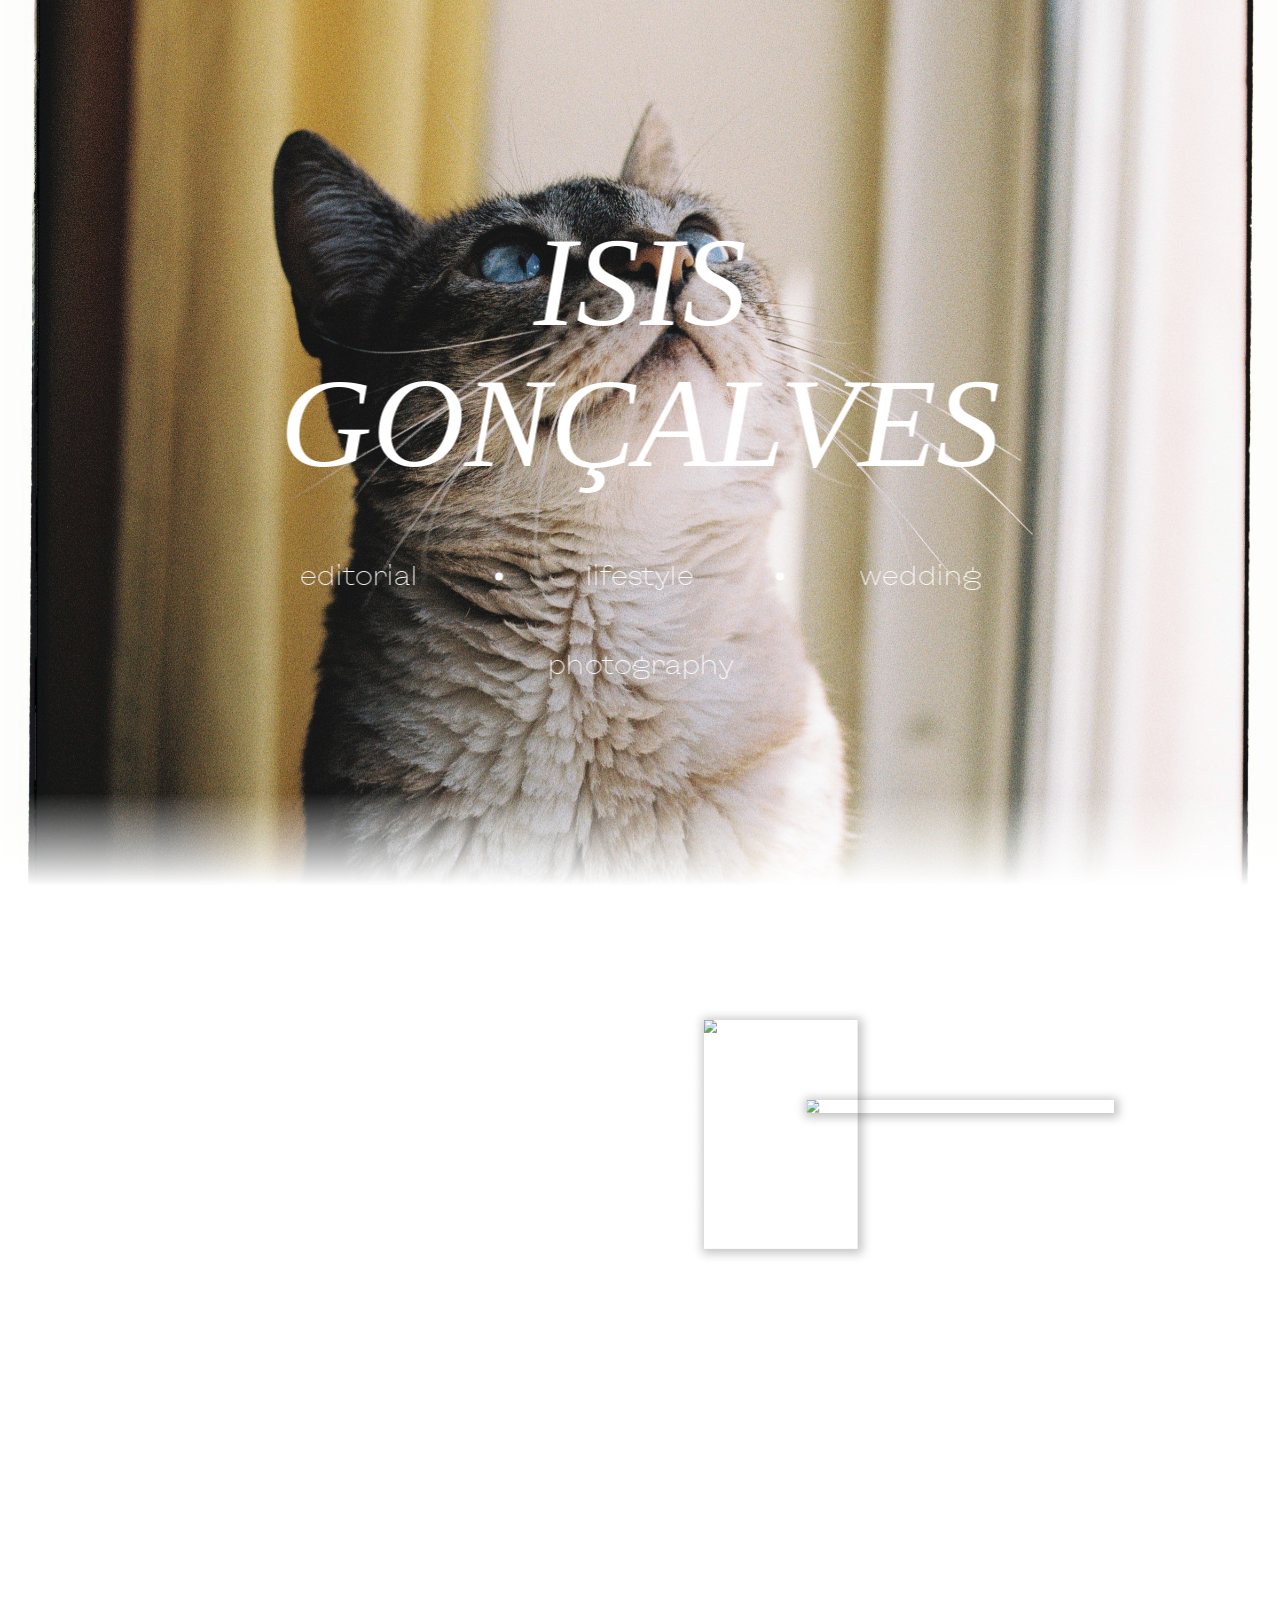
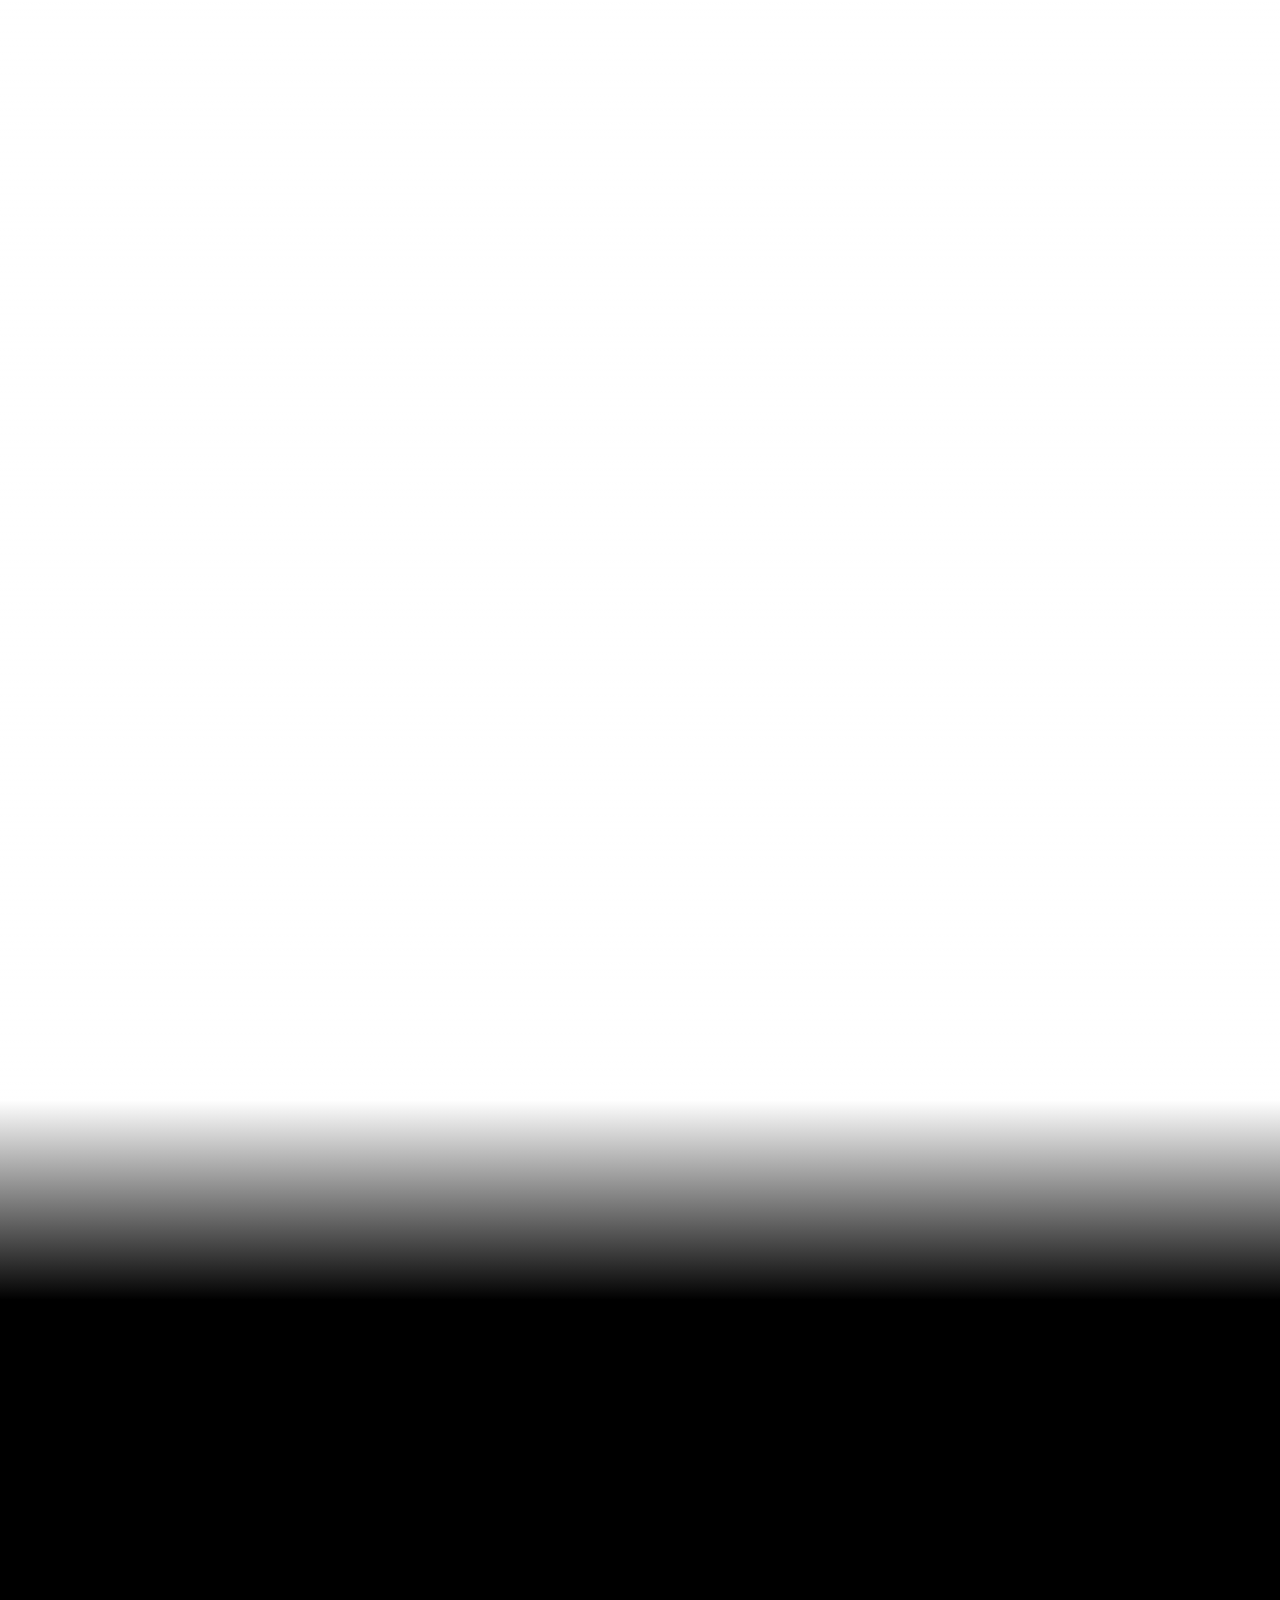
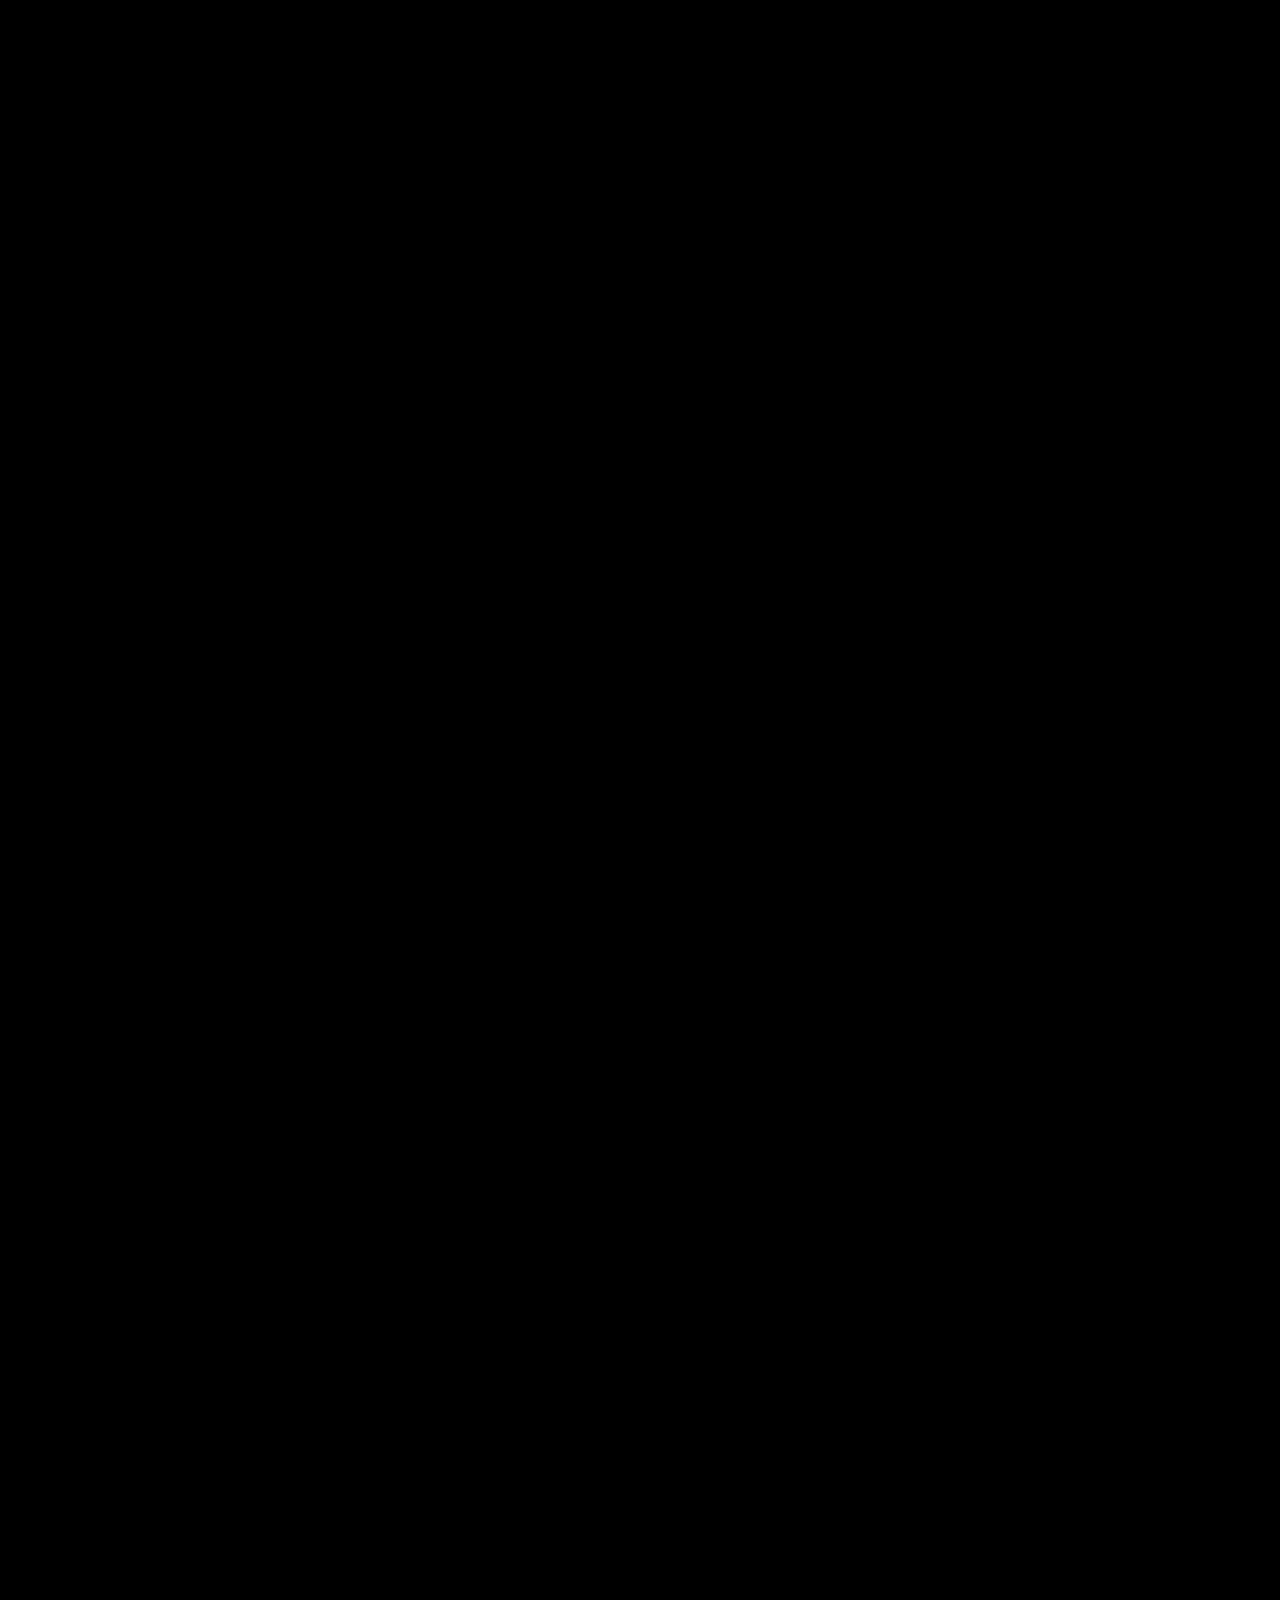
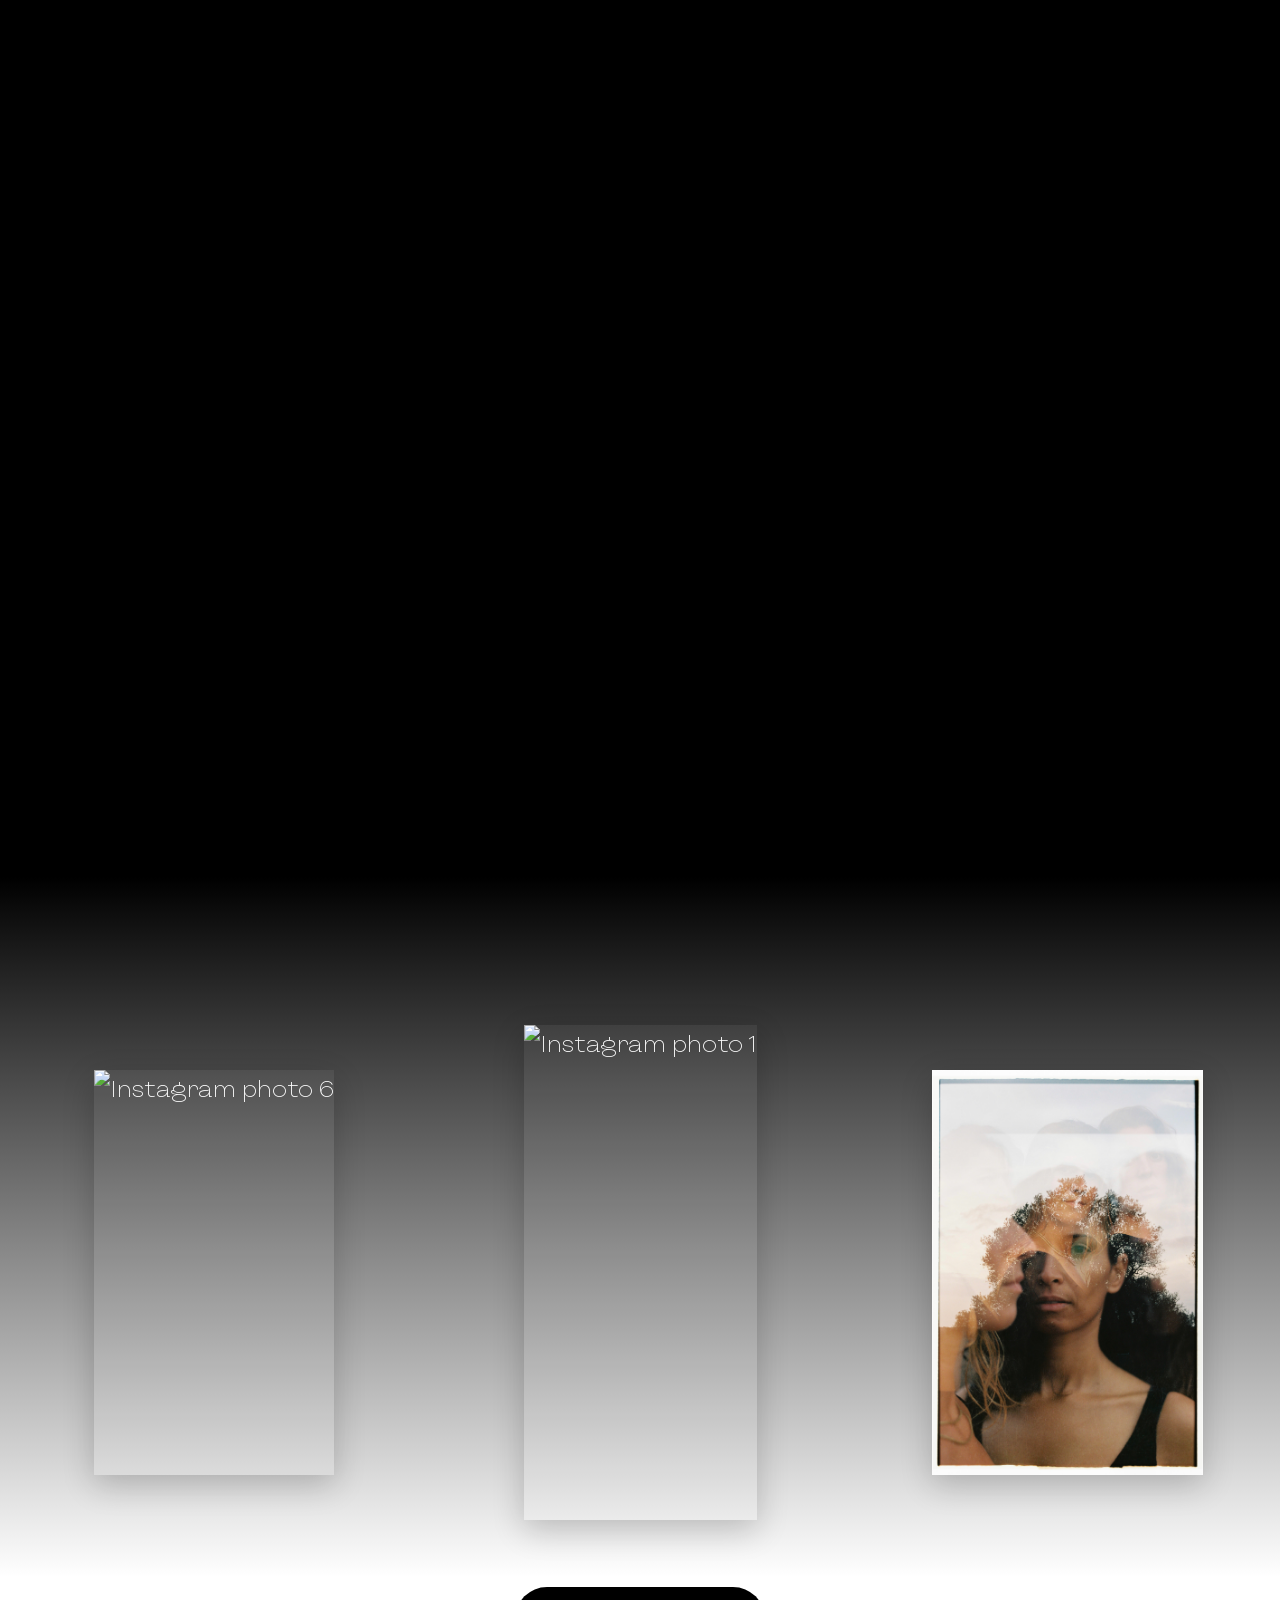
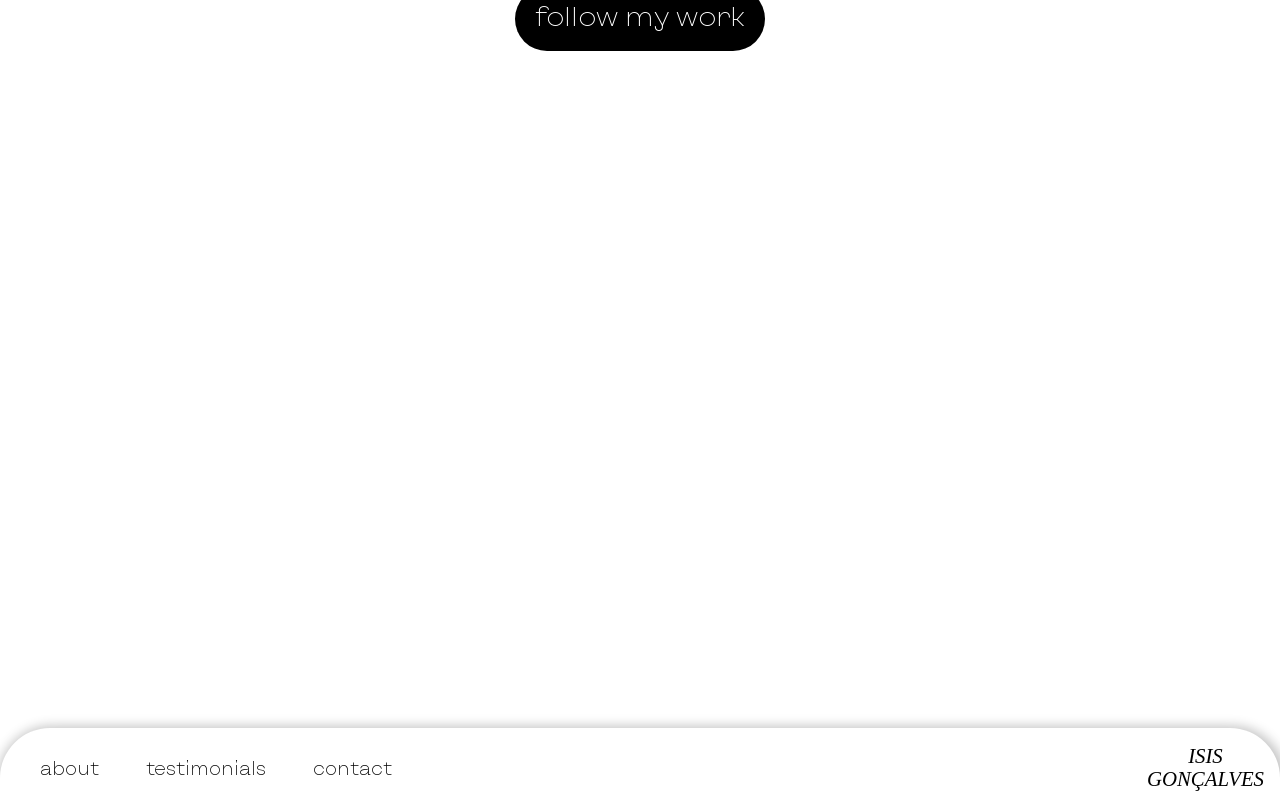
==== index.html @ 74468fc1 "ola" ====
<!doctype html>
<html class="no-js" lang="">

<head>
  <meta charset="utf-8">
  <meta name="viewport" content="width=device-width, initial-scale=1">
  <title>Home | Isis Gonçalves Photography</title>
  <link href="https://cdn.jsdelivr.net/npm/bootstrap@5.3.3/dist/css/bootstrap.min.css" rel="stylesheet" integrity="sha384-QWTKZyjpPEjISv5WaRU9OFeRpok6YctnYmDr5pNlyT2bRjXh0JMhjY6hW+ALEwIH" crossorigin="anonymous">
  <link rel="stylesheet" type="text/css" href="slick.css"/>
  <link rel="stylesheet" type="text/css" href="slick-theme.css"/>
  <link rel="stylesheet" href="css/styles_isis.css">
  <link rel="stylesheet" href="https://use.typekit.net/nhp5jau.css">
  
  <meta name="description" content="">

  <meta property="og:title" content="">
  <meta property="og:type" content="">
  <meta property="og:url" content="">
  <meta property="og:image" content="">

  <link rel="icon" href="favicon.ico" sizes="any">
  <link rel="icon" href="favicon-32x32.png" type="image/svg+xml">
  <link rel="apple-touch-icon" href="favicon-16x16.png">

  <link rel="manifest" href="site.webmanifest">
  <meta name="theme-color" content="#fafafa">
  <script type="text/javascript"
        src="https://cdn.jsdelivr.net/npm/@emailjs/browser@4/dist/email.min.js">
    </script>
    <script type="text/javascript">
    (function(){
        emailjs.init({
            publicKey: "pqu0D8XyIYadjpjxK",
        });
    })();
    </script>
    <!-- <script src="script.js"></script> -->
</head>
<body class="expand">
    <header>
        <div class="container-fluid p-1 p-sm-3 header-container">
            <div class="row d-flex align-items-center header-content">
                <a class="col-5 col-sm-4 col-md-2 logo clean d-flex justify-content-center" href="index.html">
                    <h1>ISIS <br> GONÇALVES</h1>
                </a>
                <div class="col-8 menu-home">
                    <div class="d-flex justify-content-around align-items-center header-border p-2">
                        <!-- <button class="arrow d-flex justify-content-center clean hover">
                            <img src="images/arr_l.svg">
                        </button> -->
                        <a class="hover clean fix-width-menu" href="wedding_gallery.html">
                            <h3>wedding</h3>
                        </a>
                        <div class="d-flex pt-1">
                            <div class="dot"></div>
                        </div>
                        <a class="hover clean fix-width-menu" href="editorial_gallery.html">
                            <h3>editorial</h3>
                        </a>
                        <div class="d-flex pt-1">
                            <div class="dot"></div>
                        </div>
                        <a class="hover clean fix-width-menu" href="lifestyle_gallery.html">
                            <h3>lifestyle</h3>
                        </a>
                        <!-- <button class="arrow d-flex justify-content-center clean hover">
                            <img src="images/arr_r.svg">
                        </button> -->
                    </div>
                </div>
                <!-- <div class="col-8 menu-home">
                    <div class="d-flex justify-content-around align-items-center header-border p-2">
                        <button class="arrow d-flex justify-content-center clean hover">
                            <img src="images/arr_l.svg">
                        </button>
                        <a class="hover clean" href="editorial.html">
                            <h3>editorial</h3>
                        </a>
                        <div class="d-flex pt-1">
                            <div class="dot"></div>
                        </div>
                        <a class="hover clean" href="lifestyle.html">
                            <h3>lifestyle</h3>
                        </a>
                        <div class="d-flex pt-1">
                            <div class="dot"></div>
                        </div>
                        <a class="hover clean" href="wedding.html">
                            <h3>wedding</h3>
                        </a>
                        <button class="arrow d-flex justify-content-center clean hover">
                            <img src="images/arr_r.svg">
                        </button>
                    </div>
                </div> -->
                <button class="offset-3 offset-sm-6 offset-md-0 col-4 col-sm-2 col-xs-3 hover menu clean d-flex justify-content-end justify-content-sm-center">
                    <h3 class="word-menu expand">menu</h3>
                    <h3 class="x-menu expand pe-3 pe-sm-0">X</h3>   
                </button>
            </div>
        </div>
    </header>
    <div class="expand full-menu d-flex justify-content-around align-items-center flex-column">
        <div class="d-md-none d-flex flex-column justify-content-center align-items-center pt-5">
            <h2>GALLERIES</h2>
            <a href="editorial_gallery.html">editorial</a>
            <a href="lifestyle_gallery.html">lifestyle</a>
            <a href="wedding_gallery.html">wedding</a>
        </div>
        <div class="d-flex justify-content-center flex-column align-items-center pb-5">
            <h2 class="d-md-none">OTHER</h2>
            <button class="hover scroll-about">about</button>
            <button class="hover scroll-testimonials">testimonials</button>
            <button class="hover scroll-contact">contact</button>
            <button class="hover scroll-instagram">instagram</button>
        </div>
        <!-- <button>X</button> -->
    </div>
    <main class="index-portfolio">
        <section class="container-fluid index-carousel-container p-0">
            <div class="bg-white"></div>
            <div class="index-carousel">
                <div class="slide d-flex justify-content-center">
                    <img src="images/LIFESTYLE/000008.JPG">
                </div>
                <div class="slide d-flex justify-content-center">
                    <img src="images/PORTRAITS/000009.jpg">
                </div>
                <div class="slide d-flex justify-content-center">
                    <img src="images/WEDDINGS/AA_24-10.jpg">
                </div>
            </div>
            <div class="fading"></div>  
            <div class="elements-hero abs container-fluid">
                <div class="main-title logo animate-me">
                    <h1>ISIS <br>GONÇALVES</h1>
                </div>
                <div class="container-fluid themes py-5">
                    <div class="row d-flex align-items-center justify-content-center">
                        <div class="col-md-8 col-sm-10 col-12 menu-main animate-me">
                            <div class="d-flex justify-content-around align-items-center p-md-2">
                                <!-- <button class="arrow d-flex justify-content-center clean hover">
                                    <img src="images/arr_l_w.svg">
                                </button> -->
                                <a class="hover clean fix-width-menu" href="editorial_gallery.html">
                                    <h3>editorial</h3>
                                </a>
                                <div class="d-flex pt-1">
                                    <div class="dot"></div>
                                </div>
                                <a class="hover clean fix-width-menu" href="lifestyle_gallery.html">
                                    <h3>lifestyle</h3>
                                </a>
                                <div class="d-flex pt-1">
                                    <div class="dot"></div>
                                </div>
                                <a class="hover clean fix-width-menu" href="wedding_gallery.html">
                                    <h3>wedding</h3>
                                </a>
                                <!-- <button class="arrow d-flex justify-content-center clean hover">
                                    <img src="images/arr_r_w.svg">
                                </button> -->
                            </div>
                        </div>
                    </div>
                </div>
                <div class="animate-me">
                    <h3>photography</h3>
                </div>
            </div>
        </section>  

        <section class="about-container container-fluid px-0">
            <div class="text-container animate-me">
                <div class="text-margin">
                    <div>
                        <h4 class="pb-xxl-3 pb-3">
                            I believe I was not gifted with the power of words, but that realisation is what
                            drew me to photography in the first place, especially film photography.
                        </h4>
                    </div>
                    <div>
                        <p>
                            I create through capturing not just what looks beautiful, but everything that 
                            evokes some kind of emotion within me. I also love to get to know the people I 
                            photograph. Once we establish a connection, everything flows much more naturally.
                        </p>
                        <p>
                            In recent years, I’ve primarily focused my work on weddings, portraits, and 
                            editorial shoots. However, if you’re looking for a different type of photography,
                                please feel free to reach out to me.
                        </p>
                        <p>
                            When it comes to weddings, you can count on me to capture your special day in the
                                best way possible, staying true to the emotions of the event and providing you 
                                with a stunning gallery. You can also expect my full support and guidance to help 
                                smooth out the day. If you consider yourselves a warm, loving, modern couple, I 
                                believe we will get along very well.
                        </p>
                        <p class="mb-0">With love,</p>
                        <p class="mb-0 bng">
                            ISIS

                        </p>
                    </div>
                </div>
            </div>
            <div class="img-container">
                <div class="img-box-1">
                    <img src="images/ME/1-3.jpg">
                </div>
                <div class="carousel-box-1 animate-me">
                    <div class="about-carousel">
                        <div class="slide d-flex justify-content-center">
                            <img src="images/WEDDINGS/AA_24-2.jpg">
                        </div>
                        <div class="slide d-flex justify-content-center">
                            <img src="images/PORTRAITS/0810-19.jpg">
                        </div>
                        <div class="slide d-flex justify-content-center">
                            <img src="images/WEDDINGS/rnreedit-37.jpg">
                        </div>
                    </div>
                </div>
                <div class="carousel-box-2 animate-me">
                    <div class="about-carousel">
                        <div class="slide d-flex justify-content-center">
                            <img src="images/LIFESTYLE/000017-2.jpg">
                        </div>
                        <div class="slide d-flex justify-content-center">
                            <img src="images/PORTRAITS/bb2.jpg">
                        </div>
                        <div class="slide d-flex justify-content-center">
                            <img src="images/WEDDINGS/IP-54.jpg">
                        </div>
                    </div>
                </div>
                <div class="carousel-box-3 animate-me">
                    <div class="about-carousel">
                        <div class="slide d-flex justify-content-center">
                            <img src="images/PORTRAITS/0815400-39.jpg">
                        </div>
                        <div class="slide d-flex justify-content-center">
                            <img src="images/PORTRAITS/alice-40.jpg">
                        </div>
                        <div class="slide d-flex justify-content-center">
                            <img src="images/WEDDINGS/AA_24-34.jpg">
                        </div>
                    </div>
                </div>
            </div>
            <div class="title-container animate-me" style="mix-blend-mode: exclusion;">
                <div class="segment-title pe-3">
                    <h2 class="px-3">ABOUT</h2>
                </div>
            </div>
        </section>
        <section class="testimonials-container container-fluid px-0">
            <div class="title-container animate-me">
                <div class="segment-title pe-3">
                    <h2 class="px-3">TESTIMONIALS</h2>
                    <div class="button-carousel"></div>
                </div>
            </div>
            <div class="testimonials-carousel px-2 px-sm-4 animate-me">
                <div class="slide d-flex">
                    <div class="testimonial-gradient d-lg-none"></div>
                    <div class="testimonial-photo-container d-flex">
                        <img src="images/WEDDINGS/AA_24-10.jpg">
                    </div>
                    <div class="testimonial-text-container px-4 px-sm-0">
                        <div class="testimonials-text">
                            <h4 class="mb-0">
                                “(…) We really loved the gallery! Isis did a stunning work. She is amazing and was born for this, indeed!”
                            </h4>
                            <p class="mb-0 mt-3 bng">
                                -S & R
                            </p>
                        </div>
                    </div>
                </div>
                <div class="slide d-flex">
                    <div class="testimonial-gradient d-lg-none"></div>
                    <div class="testimonial-photo-container d-flex">
                        <img src="images/WEDDINGS/wedm-1.jpg">
                    </div>
                    <div class="testimonial-text-container px-4 px-sm-0">
                        <div class="testimonials-text">
                            <h4 class="mb-0">
                                “(…)We just saw the photos, and everything looks marvelous! Thank you so much! 
                                Our wedding was captured beautifully! We will definitely contact Isis again in the 
                                future and recommend her whenever someone needs photography services.”
                            </h4>
                            <p class="mb-0 mt-3 bng">
                                -S & M
                            </p>
                        </div>
                    </div>
                </div>
                <div class="slide d-flex">
                    <div class="testimonial-gradient d-lg-none"></div>
                    <div class="testimonial-photo-container d-flex">
                        <img src="images/WEDDINGS/IP-9.jpg">
                    </div>
                    <div class="testimonial-text-container px-4 px-sm-0">
                        <div class="testimonials-text">
                            <h4 class="mb-3">
                                “Isis is incredible. She is exceptionally talented and professional, with a remarkable
                                ability to pay attention to detail. We hired her as our wedding photographer, and the 
                                results were nothing short of perfect. 
                            </h4>
                            <p class="mt-3">
                                (...) She understood our wishes, helped keep us 
                                calm, and transformed what could have been a tedious experience of taking 1,000 
                                photographs into something smooth and enjoyable. The way she captured our special day 
                                was outstanding. We wholeheartedly recommend her work to anyone looking to hire a rising
                                star in photography!”
                            </p>
                            <p class="mb-0 mt-3 bng">
                                -E & C
                            </p>
                        </div>
                    </div>
                </div>
            </div>
            <!-- <div class="button-container">
                <div class="button-carousel"></div>
            </div> -->
        </section>
        <section class="contact-container">
            <div class="text-container animate-me">
                <div class="text-margin">
                    <div>
                        <h4 class="pb-xxl-3 pb-3">
                            Looking for the right person to photograph your wedding?
                        </h4>
                    </div>
                    <div>
                        <p>
                            I create through capturing not just what looks beautiful, but everything that 
                            evokes some kind of emotion within me. I also love to get to know the people I 
                            photograph. Once we establish a connection, everything flows much more naturally.
                        </p>
                        <!-- <p>
                            In recent years, I’ve primarily focused my work on weddings, portraits, and 
                            editorial shoots. However, if you’re looking for a different type of photography,
                                please feel free to reach out to me.
                        </p>
                        <p>
                            When it comes to weddings, you can count on me to capture your special day in the
                                best way possible, staying true to the emotions of the event and providing you 
                                with a stunning gallery. You can also expect my full support and guidance to help 
                                smooth out the day. If you consider yourselves a warm, loving, modern couple, I 
                                believe we will get along very well.
                        </p> -->
                        <p class="mb-0">With love,</p>
                        <p class="mb-0 bng">
                            ISIS
                        </p>
                    </div>
                </div>
            </div>
            <div class="form-container animate-me">
                <div class="forms px-2 px-sm-4 py-4">
                    <form id="contact-form">
                        <h3 class="mb-3">Let's start with your name</h3>
                        <input class="mb-5" type="text" name="name" id="client-name" placeholder="Your Name" required />
                      
                        <h4 class="mb-3">What kind of session are you looking for?</h4>
                        <div id="service-selection" class="d-flex justify-content-center flex-wrap">
                          <button class="service-btn" type="button" data-service="wedding">Wedding</button>
                          <button class="service-btn" type="button" data-service="photoshoot">Photoshoot</button>
                          <button class="service-btn" type="button" data-service="editorial">Editorial</button>
                          <button class="service-btn" type="button" data-service="baptism">Baptism</button>
                          <button class="service-btn" type="button" data-service="other">Other</button>
                        </div>
                      
                        <!-- Wedding form section -->
                        <div id="wedding-form-fields" class="service-form">
                          <h4 class="mb-3">Wedding Details:</h4>
                          <input class="mb-3" type="text" name="partner_name" id="partner-name" placeholder="Your Partner's Name" required />
                          <input class="mb-3" type="text" name="location" placeholder="Wedding Location"/>
                          <div class="s-input d-flex justify-content-between">
                              <input class="mb-3" type="date" name="wedding_date" placeholder="Wedding Date"/>
                              <input class="mb-3" type="number" name="number_guests" placeholder="Estimated Number of Guests"/>
                          </div>
                          <textarea class="mb-5" name="message" placeholder="More about you and your special day..."></textarea>
                          <h4 class="mb-3">Fancy some analog photos?</h4>
                          <div id="analog-selection" class="d-flex justify-content-center flex-wrap mb-5">
                            <button class="analog-btn" type="button" data-value="yes-analog">Yes</button>
                            <button class="analog-btn" type="button" data-value="no-analog">No</button>
                            <input type="hidden" name="analog_choice" id="analog-choice" required>
                          </div>
                          <h4 class="mb-3">Your Contact Information:</h4>
                          <div class="s-input d-flex justify-content-between">
                            <input class="mb-3" type="email" name="email" placeholder="Email Address"/>
                            <input class="mb-3" type="text" name="phone" placeholder="Phone Number"/>
                        </div>
                        <textarea class="mb-5" name="socials" placeholder="Feel free to share your socials!"></textarea>
                        <h4 class="mb-3">How did you find about me?</h4>
                        <div id="about-me-selection" class="d-flex justify-content-center flex-wrap mb-5">
                            <button class="about-me-btn" type="button" data-value="instagram">Instagram</button>
                            <button class="about-me-btn" type="button" data-value="facebook">Facebook</button>
                            <button class="about-me-btn" type="button" data-value="google">Google</button>
                            <button class="about-me-btn" type="button" data-value="reference">Reference</button>
                            <button class="about-me-btn" type="button" data-value="casamentos-pt">Casamentos.pt</button>
                            <button class="about-me-btn" type="button" data-value="other">Other</button>
                            <input type="hidden" name="about_me_choice" id="about-me-choice" required>
                          </div>
                        </div>
                      
                        <!-- Generic event form section -->
                        <div id="generic-form-fields" class="service-form">
                          <h4 class="mb-3">Service Details</h4>
                          <div class="s-input d-flex justify-content-between">
                            <input class="mb-3" type="date" name="service_date" placeholder="Date"/>
                            <input class="mb-3" type="text" name="location" placeholder="Location"/>
                          </div>
                          <textarea class="mb-5" name="message" placeholder="More about the service..." required></textarea>
                          <h4 class="mb-3">Your Contact Information:</h4>
                          <div class="s-input d-flex justify-content-between">
                            <input class="mb-5" type="email" name="email" placeholder="Your Email Address"/>
                            <input class="mb-5" type="text" name="phone" placeholder="Your Phone Number"/>
                        </div>
                        <h4 class="mb-3">How did you find about me?</h4>
                        <div id="about-me-selection" class="d-flex justify-content-center flex-wrap mb-5">
                            <button class="about-me-btn" type="button" data-value="instagram">Instagram</button>
                            <button class="about-me-btn" type="button" data-value="facebook">Facebook</button>
                            <button class="about-me-btn" type="button" data-value="google">Google</button>
                            <button class="about-me-btn" type="button" data-value="reference">Reference</button>
                            <button class="about-me-btn" type="button" data-value="casamentos-pt">Casamentos.pt</button>
                            <button class="about-me-btn" type="button" data-value="other">Other</button>
                            <input type="hidden" name="about_me_choice" id="about-me-choice" required>
                          </div>
                        </div>
                      
                        <!-- Submit button (hidden until a service is selected) -->
                        <div id="submit-btn" class="d-flex justify-content-center">
                            <button type="submit">Send</button>
                        </div>
                    </form>
                </div>
            </div>
            <div class="title-container animate-me">
                <div class="segment-title pe-3">
                    <h2 class="px-3">CONTACT</h2>
                </div>
            </div>
        </section>
        <section class="instagram-container">
            <div class="insta-sum">
                <div class="insta-carousel animate-me">
                    <div class="slide">
                        <img src="images/LIFESTYLE/000017-2.jpg" alt="Instagram photo 1">
                    </div>
                    <div class="slide">
                        <img src="images/PORTRAITS/sal-33.jpg" alt="Instagram photo 2">
                    </div>
                    <div class="slide">
                        <img src="images/WEDDINGS/rnreedit-37.jpg" alt="Instagram photo 3">
                    </div>
                    <div class="slide">
                        <img src="images/LIFESTYLE/000017-2.jpg" alt="Instagram photo 4">
                    </div>
                    <div class="slide">
                        <img src="images/PORTRAITS/sal-33.jpg" alt="Instagram photo 5">
                    </div>
                    <div class="slide">
                        <img src="images/WEDDINGS/rnreedit-37.jpg" alt="Instagram photo 6">
                    </div>
                </div>
                <div class="follow-container d-flex justify-content-center">
                    <div class="follow">
                        <a class="hover" href="https://www.instagram.com/isistencial/" target="_blank">
                            <h3>
                                follow my work
                            </h3>
                        </a>
                    </div>
                </div>
            </div>
            <div class="title-container animate-me w-100">
                <div class="segment-title pe-3">
                    <h2 class="px-3">INSTAGRAM</h2>
                </div>
            </div>
          </section>
    </main>
    <footer class="d-flex align-items-center px-1 container-fluid w-100 justify-content-center">
        <div class="d-flex row w-100">
            <div class="d-flex col-12 col-sm-7 col-md-5 col-lg-4 justify-content-around align-items-center">
                <button class="hover scroll-about">
                    <h3>about</h3>
                </button>
                <button class="hover scroll-testimonials">
                    <h3>testimonials</h3>
                </button>
                <button class="hover scroll-contact">
                    <h3>contact</h3>
                </button>
            </div>
            <div class="d-none d-lg-block col-lg-4">
                <!-- <button class="back hover">
                    <img src="images/seta_thin.svg">
                </button> -->
            </div>
            <div class="d-none d-sm-flex col-5 col-md-7 col-lg-4 pt-2 justify-content-end">
                <a class="logo clean" href="index.html">
                    <h1>ISIS <br> GONÇALVES</h1>
                </a>
            </div>
        </div>
    </footer>
    <script src="https://code.jquery.com/jquery-3.7.1.min.js" 
    integrity="sha256-/JqT3SQfawRcv/BIHPThkBvs0OEvtFFmqPF/lYI/Cxo=" crossorigin="anonymous"></script>
    <script src="https://cdn.jsdelivr.net/npm/bootstrap@5.0.2/dist/js/bootstrap.bundle.min.js" 
    integrity="sha384-MrcW6ZMFYlzcLA8Nl+NtUVF0sA7MsXsP1UyJoMp4YLEuNSfAP+JcXn/tWtIaxVXM" crossorigin="anonymous"></script>
    <script type="text/javascript" src="slick.min.js"></script>
    <script src="https://cdnjs.cloudflare.com/ajax/libs/OwlCarousel2/2.3.4/owl.carousel.min.js" 
    integrity="sha512-bPs7Ae6pVvhOSiIcyUClR7/q2OAsRiovw4vAkX+zJbw3ShAeeqezq50RIIcIURq7Oa20rW2n2q+fyXBNcU9lrw==" 
    crossorigin="anonymous" referrerpolicy="no-referrer"></script>
    <script src="js/portfolio_java.js"></script>
    
</body>
</html>
---- css/styles_isis.css ----
@font-face {
  font-family: xanh_mono_italic;
  src: url(../type/XanhMono-Italic.ttf);
}

@font-face {
  font-family: kyiv;
  src: url(../type/KyivTypeSans-VarGX.ttf) format('truetype');
}

@font-face {
  font-family: kyiv-regular;
  src: url(../type/KyivType_Sans_Regular.otf);
}

@font-face {
  font-family: kyiv_bold;
  src: url(../type/KyivType_Sans_Bold.otf);
}

body {
  background-color: white;
}

body, header, .menu, footer .hover, .follow .hover {
  font-family: kyiv;
  font-size: 1.5rem;
  font-variation-settings: "wght" 100 !important;
  color: white;
}

body.expanded {
  overflow: hidden !important;
}

.full-menu .hover {
  font-family: kyiv;
  font-size: 1.5rem;
  font-variation-settings: "wght" 100 !important;
  color: black;
}

main {
  padding-bottom: 3rem;
  z-index: -1;
}

main.wed-gallery {
  padding-bottom: 0rem;
}

footer {
  box-shadow: 2px 2px 12px 4px rgba(0, 0, 0, 0.235);
  height: 6rem;
  border-radius: 50px 50px 0px 0px;
  z-index: 100102;
}

h2 {
  font-size: 5rem;
  font-family: "gimlet-display-narrow", serif;
  font-weight: 300;
  font-style: italic;
  mix-blend-mode: exclusion;
}

h4 {
  font-size: 1.8rem;
  font-weight: 900;
  line-height: 1.25;
}

@media only screen and (max-width: 1400px) {
  h4 {
    font-size: 1.5rem;
  }
}

@media only screen and (min-width: 1400px) {
  h4 {
    font-size: 2rem;
  }
}

p {
  font-size: 1rem;
  line-height: 1.3;
}

.animate-me {
  opacity: 0;
  transform: translateY(50px);
  transition: opacity 0.6s ease-out, transform 0.6s ease-out;
  will-change: transform, opacity;
}

.animate-me.visible {
  opacity: 1;
  transform: translateY(0);
}

.clean {
  border: none;
  text-decoration: none;
  background-color: transparent;
  padding: 0;
}

a.clean {
  color: white;
}

.logo h1 {
  font-family: "gimlet-display-narrow", serif;
  font-weight: 300;
  font-style: italic;
  font-size: 2rem;
  line-height: 1.1;
  color: white;
  mix-blend-mode: exclusion;
  text-align: center;
}

.logo p, header h3, .menu-main h3, footer h3 {
  margin-bottom: 0 !important;
  text-align: center;
}

.hover {
  transition: 0.5s;
}

.hover:hover {
  font-variation-settings: "wght" 900 !important;
}

.abs {
  position: absolute;
}

.header-container {
  z-index: 1101;
  position: fixed;
  background-image: linear-gradient(rgb(255, 255, 255) 65%, rgba(255, 255, 255, 0));
}

.header-content {
  padding-bottom: 2rem;
  mix-blend-mode: exclusion;
  width: 100vw;
}

.header-border {
  border: 3px solid white;
  border-radius: 50px;
}

.menu {
  position: relative;
}

.word-menu {
  opacity: 1;
  transition: opacity 0.5s;
}

.word-menu.expanded {
  opacity: 0;
}

.x-menu {
  opacity: 0;
  position: absolute;
  transition: opacity 0.5s;
}

.x-menu.expanded {
  opacity: 1;
} 

.full-menu {
  position: fixed;
  opacity: 0;
  transition: all 0.5s;
  background-image: linear-gradient(rgb(255, 255, 255), white 10%, white 90%, rgba(255, 255, 255, 0.699));
  width: 100vw;
  height: 100vh;
  mix-blend-mode: normal;
  z-index: -1;
}

.full-menu h2 {
  font-size: 3rem;
}

.full-menu button, .full-menu a {
  font-size: 2rem !important;
  padding-top: 0;
  padding-bottom: 0;
}

.full-menu a {
  color: black;
  text-decoration: none;
}

.full-menu.expanded {
  opacity: 1;
  z-index: 1100;
}

.full-menu button {
  background-color: transparent;
  border: none;
}

.arrow {
  width: 25px;
}

.dot {
  height: 8px;
  width: 8px;
  background-color: white;
  border-radius: 50%;
  display: inline-block;
}

.fix-width-menu {
  width: 25%;
}

.index-carousel-container .fading {
  width: 100vw;
  height: 103%;
  position: absolute;
  background-image: linear-gradient(rgba(255, 255, 255, 0) 85%, white 95%, white 97%, rgba(255, 255, 255, 0));
  top: 50%;
  left: 50%;
  transform: translate(-50%, -48%);
}

.wed-gallery .fading {
  height: 7rem;
  width: 100vw;
  position: absolute;
  background-image: linear-gradient(rgba(255, 255, 255, 0), rgb(255, 255, 255) 30%, rgb(255, 255, 255) 70%, rgba(255, 255, 255, 0));
  transform: translateZ(500px) translateY(-3rem);
  z-index: 1000;
}

.fading.last {
  height: 6rem;
  z-index: 0;
}

.index-carousel-container {
  position: relative;
  height: 100vh;
  width: 100vw;
  z-index: 10001;
  overflow: hidden;
}

.bg-white {
  width: inherit;
  height: inherit;
  background-color: white;
  position: absolute;
}

.index-carousel .slide {
  height: 100vh;
}

.index-carousel img {
  width: 110vw;
  object-fit: cover;
}

.elements-hero {
  width: 100vw;
  top: 50%;
  left: 50%;
  transform: translate(-50%, -50%);
  text-align: center;
  mix-blend-mode: normal !important;
}

.main-title h1 {
  font-size: 8rem;
}

.title-container, .button-container {
  height: inherit;
  position: absolute;
  width: inherit;
}

.segment-title {
  position: sticky;
  top: calc(100% - 10vh);
  mix-blend-mode: exclusion;
}

.button-carousel {
  mix-blend-mode: exclusion;
  display: flex;
  justify-content: end;
  transform: translateY(-8rem);
  margin-right: 1rem;
  background-color: transparent;
}

.button-carousel button {
  background-color: black;
  border-color: transparent;
  mix-blend-mode: exclusion;
  color: white;
}

.about-container {
  height: 2000px;
  background-image: linear-gradient(rgba(255, 255, 255, 0), rgb(255, 255, 255) 90%, rgb(0, 0, 0));
  display: flex;
  align-items: flex-start;
  padding-bottom: 12rem;
}

.testimonials-container {
  height: 2000px;
  background-image: linear-gradient(rgb(0, 0, 0), rgb(0, 0, 0) 90%, rgb(0, 0, 0));
  position: relative;
  display: flex;
  align-items: flex-start;
  padding-bottom: 12rem;
  transform: translateY(-1px);
}

.contact-container {
  height: fit-content;
  background-image: linear-gradient(rgb(0, 0, 0), rgb(0, 0, 0) 95%, rgb(0, 0, 0));
  display: flex;
  align-items: flex-start;
  transform: translateY(-2px);
  transition: all 0.5s;
  z-index: 10000;
  padding-bottom: 3rem;
}

.instagram-container {
  position: relative;
  height: 1400px;
  background-image: linear-gradient(rgb(0, 0, 0), rgb(255, 255, 255) 50%, rgb(255, 255, 255));
  display: flex;
  align-items: flex-start;
  transform: translateY(-3px);
  z-index: 0;
}

.testimonials-container .button-carousel, .testimonials-container .segment-title, .instagram-container .segment-title {
  text-align: end;
}

.text-container {
  width: 50%;
  mix-blend-mode: exclusion;
  color: white;
  position: sticky;
  top: 16%;
  display: flex;
  justify-content: end;
  margin-top: 10rem;
  height: fit-content;
  /* overflow-y: scroll; */
  z-index: 1000;
}


.contact-container .text-container {
  top: 17%;
  padding-bottom: 10rem;
}

.contact-container .text-margin {
  display: flex;
  flex-direction: column;
  justify-content: center;
}

.text-container p {
  font-size: 1rem;
  line-height: 1.3;
}

.text-margin {
  width: 83.33333%;
}

.img-container {
  width: 50%;
  height: inherit;
  position: relative;
  transform: scale(0.8);
}

@media only screen and (max-width: 779px) {
  .about-container .text-container {
    width: 100%;
    justify-content: center;
    top: 13%;
  }
  .about-container .img-container {
    width: 100%;
    position: absolute;
  }
}

@media only screen and (max-width: 425px) {
  .about-container .text-container {
    top: 10%;
  }
}

.img-box-1 {
  display: flex;
  justify-content: center;
  position: sticky;
  top: 20%;
}

.img-box-1 img {
  width: 60%;
  object-fit: cover;
  box-shadow: 2px 2px 12px 4px rgba(0, 0, 0, 0.235);
}

@media only screen and (max-width: 800px) {
  .img-box-1 img {
    width: 90%;
  }
}


.carousel-box-1 {
  position: absolute;
  left: 0%;
  top: -5%;
  width: 15vw;
  box-shadow: 2px 2px 12px 4px rgba(0, 0, 0, 0.235);
}

.carousel-box-1 .about-carousel .slide {
  width: 15vw;
  object-fit: cover;
  z-index: 10;
}

.carousel-box-1 .about-carousel img {
  width: 15vw;
  object-fit: cover;
}

.carousel-box-2 {
  position: absolute;
  right: 8%;
  top: 30%;
  width: 15vw;
  box-shadow: 2px 2px 12px 4px rgba(0, 0, 0, 0.235);
}

.carousel-box-2 .about-carousel .slide {
  width: 15vw;
  object-fit: cover;
  z-index: 10;
}

.carousel-box-2 .about-carousel img {
  width: 15vw;
  object-fit: cover;
}

.carousel-box-3 {
  position: absolute;
  left: 8%;
  top: 60%;
  width: 15vw;
  box-shadow: 2px 2px 12px 4px rgba(0, 0, 0, 0.235);
}

.carousel-box-3 .about-carousel .slide {
  width: 15vw;
  object-fit: cover;
  z-index: 10;
}

.carousel-box-3 .about-carousel img {
  width: 15vw;
  object-fit: cover;
}

@media only screen and (max-width: 1000px) {
  .carousel-box-1, .carousel-box-2, .carousel-box-3, .carousel-box-1 .about-carousel .slide,
  .carousel-box-2 .about-carousel .slide, .carousel-box-3 .about-carousel .slide,
  .carousel-box-1 .about-carousel .slide img, .carousel-box-2 .about-carousel .slide img,
  .carousel-box-3 .about-carousel .slide img {
    width: 22vw;
  }
}

@media only screen and (max-width: 779px) {
  .img-container {
    transform: scale(0.6);
  }
  .img-box-1 img {
    width: 50%;
  }
  .carousel-box-1, .carousel-box-2, .carousel-box-3, .carousel-box-1 .about-carousel .slide,
  .carousel-box-2 .about-carousel .slide, .carousel-box-3 .about-carousel .slide,
  .carousel-box-1 .about-carousel .slide img, .carousel-box-2 .about-carousel .slide img,
  .carousel-box-3 .about-carousel .slide img {   
    width: 30vw !important;
  }
}

.testimonials-carousel {
  width: 100vw;
  position: sticky;
  top: 0;
  padding-top: 10rem;
}

.testimonials-carousel .slide {
  width: inherit;
}

.testimonial-photo-container {
  width: 50%;
  object-fit: cover;
  justify-content: center;
}

.testimonial-photo-container img {
  height: 65vh;
  padding: 0 1rem;
}

.testimonial-text-container {
  width: 50%;
  z-index: 2;
}

.testimonials-text {
  width: 83.33333%;
  display: flex;
  flex-direction: column;
  justify-content: center;
  height: 100%;
}

/* @media only screen and (max-width: 800px) {
  .testimonial-text-container {
    background-image: linear-gradient(-90deg, black, rgba(0, 0, 0, 0));
    width: 100%;
    margin-right: 3rem;
  }
} */

.testimonial-text-container .bng, .about-container .bng {
  font-family: "gimlet-display-narrow", serif;
  font-weight: 300;
  font-style: italic;
  font-size: 1.4rem;
  letter-spacing: 0em;
  line-height: 1;
}

.testimonial-gradient {
  position: absolute;
  width: 100%;
  height: 100%;
  background-image: linear-gradient(-90deg, black 50%, rgba(0, 0, 0, 0));
}

.form-container {
  height: fit-content;
  margin-top: 3rem;
  width: 50%;
  display: flex;
  top: 16%;
  position: sticky;
  justify-content: center;
  transform: scale(0.8);
  z-index: 10;
  /* mix-blend-mode: exclusion; */
}

.forms {
  width: 90%;
  background-color: white;
  border-radius: 60px;
  border-color: white;
  border-width: 16px;
  border-style: solid;
  color: black;
  height: fit-content;
  z-index: 1002;
  margin-top: 10rem;
}

.service-form {
  max-height: 0;
  overflow: hidden;
  opacity: 0;
  transform: translateY(-10px);
  transition: opacity 0.4s ease, transform 0.4s ease, max-height 0.6s ease;
  pointer-events: none;
}

.service-form.show {
  margin-top: 3rem;
  max-height: 1500px;
  opacity: 1;
  transform: translateY(0);
  pointer-events: auto;
}

input:invalid,
textarea:invalid {
  border: 2px solid red;
}

input:invalid:focus::placeholder,
textarea:invalid:focus::placeholder {
  color: red;
  opacity: 0.8;
}

.forms h3 {
  font-family: "gimlet-display-narrow", serif;
  font-weight: 300;
  font-style: italic;
  font-size: 4rem;
  letter-spacing: 0;
  line-height: 1;
}

@media only screen and (max-width: 1100px) {
  .forms h3 {
    font-size: 3rem;
  }
}

.forms h4 {
  font-size: 1.5rem;
}

.service-btn, .analog-btn, .about-me-btn, #submit-btn button {
  margin: 5px;
  padding: 10px 20px;
  cursor: pointer;
  background-color: black;
  color: white;
  border-radius: 50px;
  border-color: transparent;
  border-style: solid;
  border-width: 3px;
  border-color: black;
}

#submit-btn {
  overflow: hidden;
  max-height: 0px;
  opacity: 0;
  transition: opacity 0.3s ease;
  pointer-events: none;
  margin: 0px;
  padding: 0px;
}

#submit-btn.show {
  opacity: 1;
  pointer-events: auto;
  margin: 5px;
  padding: 10px 20px;
  max-height: fit-content;
}

#contact-form input {
  border-radius: 50px;
  border-color: black;
  border-width: 3px;
  padding: 10px 20px;
  width: 100%;
}

#contact-form textarea {
  border-radius: 50px;
  border-color: black;
  border-width: 3px;
  padding: 10px 20px;
  width: 100%;
  min-height: 150px;
}

#contact-form .s-input input {
  width: 48%;
}

button.selected {
  background-color: #ffffff;
  color: #000000;
}

button {
  transition: background-color 0.2s, color 0.2s, border-color 0.2s;
}

.insta-sum {
  position: sticky;
  top: 11%;
  width: 100%;
  z-index: 1051;
}

.insta-carousel {
  padding-top: 5rem;
  width: 100%;
  mix-blend-mode: normal;
  will-change: transform, top;
}

.insta-carousel .slide {
  display: flex;
  justify-content: center;
  align-items: center;
  height: 70vh;
}

.insta-carousel .slide img {
  height: 50vh;
  object-fit: cover;
  transition: all 1s ease;
  background: rgba(255, 255, 255, 0.05);
  box-shadow: 0 10px 30px rgba(0, 0, 0, 0.2);
}

.insta-carousel .slide.slick-center img {
  height: 60vh;
}

.instagram-container .segment-title {
  text-align: end;
  position: sticky;
  top: calc(100% - 10vh);
  z-index: 1001;
}

.insta-carousel.fallback {
  animation: float 5s ease-in-out infinite;
}

@keyframes float {
  0%, 100% { transform: translate(-50%, -50%); }
  50% { transform: translate(-50%, calc(-50% + 200px)); }
}

.follow-container {
  top: calc(50% + 40vh);
}

.follow {
  border-radius: 50px;
  display: flex;
  background-color: black;
  padding: 10px 20px;
  padding-top: 12px;
  justify-content: center;
  color: #000000;
}

.follow a {
  text-decoration: none;
  mix-blend-mode: exclusion;
  background-color: transparent;
}

.follow a h3 {
  color: white;
  mix-blend-mode: exclusion;
}

.w-33 {
  width: 33.33333%;
}

.back {
  width: 2rem;
}

footer button {
  background-color: transparent;
  border: transparent;
}

footer .logo h1 {
  font-size: 1.5rem;
  color: black;
  mix-blend-mode: normal;
}

footer .hover h3 {
  color: black;
}

.instagram-container .title-container {
  z-index: 1010;
  mix-blend-mode: exclusion;
}


.testimonials-container .title-container {
  z-index: 1020;
}

.contact-container .title-container {
  /* margin-top: 10rem; */
  z-index: 1;
  /* mix-blend-mode: exclusion; */
}

.life-gallery, .wed-gallery, .editorial-gallery {
  height: fit-content;
  padding-top: 7rem;
}

.wed-gallery .gallery-container {
  height: fit-content;
  position: relative;
  display: flex;
  flex-direction: column;
  align-items: center;
  justify-content: center;
  padding: 2rem;
  box-sizing: border-box;
  margin-bottom: 2rem;
  /* padding-top: 10rem; */
}

.photo-gallery {
  /* padding-right: 1.8rem; */
  height: fit-content; /* Ensure container has height for observer */
}

.gallery-name {
  /* position: sticky; */
  top: 50%;
  left: 50%;
  /* transform: translate(0, -50%); */
  z-index: 0;
  width: 100%;
  text-align: center;
  opacity: 1; /* Hide by default */
  transition: opacity 0.5s ease-in-out;
  pointer-events: none;
  color:black
}

.wed-gallery .gallery-name {
  position: sticky;
  transform: translate(0, -50%);
  /* padding-top: 5rem; */
  padding-bottom: 5rem;
}

.life-gallery .gallery-name, .editorial-gallery .gallery-name {
  position: fixed;
  transform: translate(-50%, 0);
  /* margin-bottom: 5rem; */
}

.gallery-name h1 {
  font-size: 6rem;
  font-family: "gimlet-display-narrow", serif;
  font-weight: 300;
  font-style: italic;
}

@media only screen and (max-width: 575px) {
  .gallery-name h1 {
    font-size: 5rem;
  }
}
@media only screen and (max-width: 425px) {
  .gallery-name h1 {
    font-size: 4rem;
  }
}
@media only screen and (max-width: 375px) {
  .gallery-name h1 {
    font-size: 3.5rem;
  }
}

.gallery-name.visible {
  opacity: 1;
}

button.photo {
  background-color: transparent;
  border: none;
  padding: 0;
}

.sm-v, .lg-v, .sm-h, .lg-h {
  overflow: visible;
  display: flex;
}

.photo {
  height: fit-content;
  display: flex;
  align-items: center;
  z-index: 1;
  transition: all 0.4s;
}

.photo img {
  object-fit: contain;
  margin-left: 1rem;
  margin-right: 1rem;
  margin-bottom: 0.5rem;
  margin-top: 0.5rem;
  box-shadow: 2px 2px 12px 4px rgba(0, 0, 0, 0.235);
  transform: scale(0.95);
  transform-origin: center;
  overflow: visible;
  transition: all 0.4s;
  height: auto;
}

.photo img:hover {
  transform: scale(1);
}

/* .sm-v {
  width: 60%;
  transition: all 0.4s;
} */

.lg-v {
  width: 71%;
  transition: all 0.4s;
}

/* .sm-h {
  width: 75%;
  transition: all 0.4s;
} */

.lg-h {
  width: 100%;
  transition: all 0.4s;
}

.life-gallery .lb-nav a.lb-prev {
  transform: translateX(-3rem) !important;
}

.wed-gallery .first-gallery .ph-1 {
  left: calc(0px + 6px);
  top: 25vw;
}

.wed-gallery .first-gallery .ph-2 {
  right: 0%;
  top: 12vw;
}

.wed-gallery .first-gallery .ph-3 {
  left: calc(33.3333% + 6px);
  top: 25vw;
}

.wed-gallery .first-gallery .ph-4 {
  left: calc(6px + 16.6666%);
  top: 190vw;
}

.wed-gallery .first-gallery .ph-5 {
  right: 0;
  top: 90vw;
}

.wed-gallery .first-gallery .ph-6 {
  right: 33.3333%;
  top: 80vw;
}

.wed-gallery .first-gallery .ph-7 {
  left: calc(6px + 16.6666%);
  top: 60vw;
}

.wed-gallery .first-gallery .ph-8 {
  right: 33.3333%;
  top: 130vw;
}

.wed-gallery .first-gallery .ph-9 {
  right: 16.6666%;
  top: 110vw;
}

.wed-gallery .first-gallery .ph-10 {
  right: 0;
  top: 130vw;
}

.wed-gallery .first-gallery .ph-11 {
  right: 66.6666%;
  top: 65vw;
}

.wed-gallery .first-gallery .ph-12 {
  right: 83.3333%;
  top: 155vw;
}

.wed-gallery .first-gallery .ph-13 {
  right: 50%;
  top: 130vw;
}

.wed-gallery .first-gallery .ph-14 {
  right: 0;
  top: 140vw;
}

.wed-gallery .second-gallery .ph-1 {
  left: calc(0px + 6px);
  top: 25vw;
}

.wed-gallery .second-gallery .ph-2 {
  right: 0%;
  top: 12vw;
}

.wed-gallery .second-gallery .ph-3 {
  left: calc(33.3333% + 6px);
  top: 25vw;
}

.wed-gallery .second-gallery .ph-4 {
  left: calc(6px + 16.6666%);
  top: 190vw;
}

.wed-gallery .second-gallery .ph-5 {
  right: 0;
  top: 90vw;
}

.wed-gallery .second-gallery .ph-6 {
  right: 33.3333%;
  top: 80vw;
}

.wed-gallery .second-gallery .ph-7 {
  left: calc(6px + 16.6666%);
  top: 60vw;
}

.wed-gallery .second-gallery .ph-8 {
  right: 33.3333%;
  top: 130vw;
}

.wed-gallery .second-gallery .ph-9 {
  right: 16.6666%;
  top: 110vw;
}

.wed-gallery .second-gallery .ph-10 {
  right: 0;
  top: 130vw;
}

.wed-gallery .second-gallery .ph-11 {
  right: 66.6666%;
  top: 65vw;
}

.wed-gallery .second-gallery .ph-12 {
  right: 83.3333%;
  top: 155vw;
}

.wed-gallery .second-gallery .ph-13 {
  right: 50%;
  top: 130vw;
}

.wed-gallery .second-gallery .ph-14 {
  right: 0;
  top: 140vw;
}

.wed-gallery .third-gallery .ph-1 {
  left: calc(0px + 6px);
  top: 25vw;
}

.wed-gallery .third-gallery .ph-2 {
  right: 0%;
  top: 12vw;
}

.wed-gallery .third-gallery .ph-3 {
  left: calc(33.3333% + 6px);
  top: 25vw;
}

.wed-gallery .third-gallery .ph-4 {
  left: calc(6px + 16.6666%);
  top: 190vw;
}

.wed-gallery .third-gallery .ph-5 {
  right: 0;
  top: 90vw;
}

.wed-gallery .third-gallery .ph-6 {
  right: 33.3333%;
  top: 80vw;
}

.wed-gallery .third-gallery .ph-7 {
  left: calc(6px + 16.6666%);
  top: 60vw;
}

.wed-gallery .third-gallery .ph-8 {
  right: 33.3333%;
  top: 130vw;
}

.wed-gallery .third-gallery .ph-9 {
  right: 16.6666%;
  top: 110vw;
}

.wed-gallery .third-gallery .ph-10 {
  right: 0;
  top: 130vw;
}

.wed-gallery .third-gallery .ph-11 {
  right: 66.6666%;
  top: 65vw;
}

.wed-gallery .third-gallery .ph-12 {
  right: 83.3333%;
  top: 155vw;
}

.wed-gallery .third-gallery .ph-13 {
  right: 50%;
  top: 130vw;
}

.wed-gallery .third-gallery .ph-14 {
  right: 0;
  top: 140vw;
}

@media only screen and (max-width: 1299px) {
  footer h3, header h3 {
    font-size: 1.2rem;
  }
  header .logo h1 {
    font-size: 1.7rem;
  }
  footer .logo h1 {
    font-size: 1.3rem;
  }
  footer {
    height: 5rem;
  }
  /* .contact-container {
    height: 2500px;
  } */
  .insta-carousel .slide img {
    height: 45vh;
  }
  .insta-carousel .slide.slick-center img {
    height: 55vh;
  }
}

@media only screen and (max-width: 1099px) {
  .insta-carousel .slide img {
    height: 43vh;
  }
  .insta-carousel .slide.slick-center img {
    height: 50vh;
  }
}

@media only screen and (max-width: 999px) {
  .insta-carousel .slide img {
    height: 38vh;
  }
  .insta-carousel .slide.slick-center img {
    height: 45vh;
  }
}

@media only screen and (max-width: 768px) {
  .insta-carousel .slide img {
    height: 30vh;
  }
}

@media only screen and (min-width: 1400px) {
  .index-portfolio .text-container p, .testimonial-text-container p {
    font-size: 1.2rem !important;
    line-height: 1.3;
  }
}

@media only screen and (max-width:1100px) {
  .text-container p, p {
    font-size: 0.95rem;
  }
}

@media only screen and (max-width: 1100px) {
  .segment-title {
    top: calc(100% - 7.2vh) !important;
  }
  .button-carousel {
    transform: translateY(-6rem);
  }
}

@media only screen and (max-width: 1100px) {
  .segment-title h2 {
    font-size: 3.5rem;
  }
}


@media only screen and (max-width: 1000px) {
  .contact-container {
    display: flex;
    flex-direction: column;
    /* height: 2355px; */
  }
  .contact-container .text-container {
    width: 100% !important;
    justify-content: center;
    z-index: 0;
    top: 16%;
    padding-bottom: 6rem;
    /* margin-top: 10rem; */
    /* height: fit-content; */
  }
  .contact-container .form-container {
    width: 100% !important;
    justify-content: center;
    /* z-index: 10; */
    margin-top: 0;
    padding-bottom: 5rem;
    top: 12%;
  }

  .forms {
    margin-top: 0;
  }

  .follow-container {
    transform: translateY(-6rem);
  }
}

@media only screen and (max-width: 767px) {
  .header-container {
    background-image: none;
    mix-blend-mode: exclusion;
  }
  .header-content h1 {
    font-size: 2rem !important;
  } 
  .menu-home {
    display: none !important;
    pointer-events: none;
  }
  .header-content {
    /* justify-content: space-between; */
    /* padding-left: 2rem; */
    /* padding-right: 2rem; */
  }
  .header-content button h3 {
    font-size: 1.5rem;
  }
  .testimonial-photo-container {
    width: 40%;
  }
  .testimonial-text-container {
    width: 60%;
  }
  .testimonials-text {
    width: 100%;
  }
}

@media only screen and (max-width: 620px) {
  .elements-hero .main-title h1 {
    font-size: 6rem;
  }
}

@media only screen and (max-width: 575px) {
  .testimonial-gradient {
    background-image: linear-gradient( rgba(0, 0, 0, 0), black);
  }
  .testimonial-text-container {
    position: absolute;
    width: 100%;
    bottom: 0;
  }
  .testimonial-photo-container {
    width: 100%;
  }
}

@media only screen and (max-width: 460px) {
  .elements-hero .main-title h1 {
    font-size: 5rem;
  }
  .elements-hero .menu-main a h3 {
    font-size: 1.2rem;
  }
  .title-container h2 {
    font-size: 3rem;
  }
  .header-content h1 {
    font-size: 1.5rem !important;
  }
  .forms {
    border-width: 10px;
  }
  .forms h3 {
    font-size: 2.5rem;
  }
  #contact-form input, #contact-form button {
    font-size: 1.2rem;
  }
  .text-container p, p {
    font-size: 0.92rem !important;
  }
  h4 {
    line-height: 1.2;
  }
  .text-margin {
    width: 90%;
  }
}
@media only screen and (max-width: 370px) {
  .elements-hero {
    padding-left: 0;
    padding-right: 0;
  }
  .elements-hero .main-title h1 {
    font-size: 4rem;
  }
  .elements-hero .themes {
    padding-left: 0.1rem;
    padding-right: 0.1rem;
  }
  .elements-hero .fix-width-menu {
    width: 27%;
  }
  .text-container p, p {
    font-size: 0.9rem !important;
    margin-bottom: 0.6rem;
    /* letter-spacing: -0.003; */
  }
  .text-margin {
    width: 96%;
  }
}
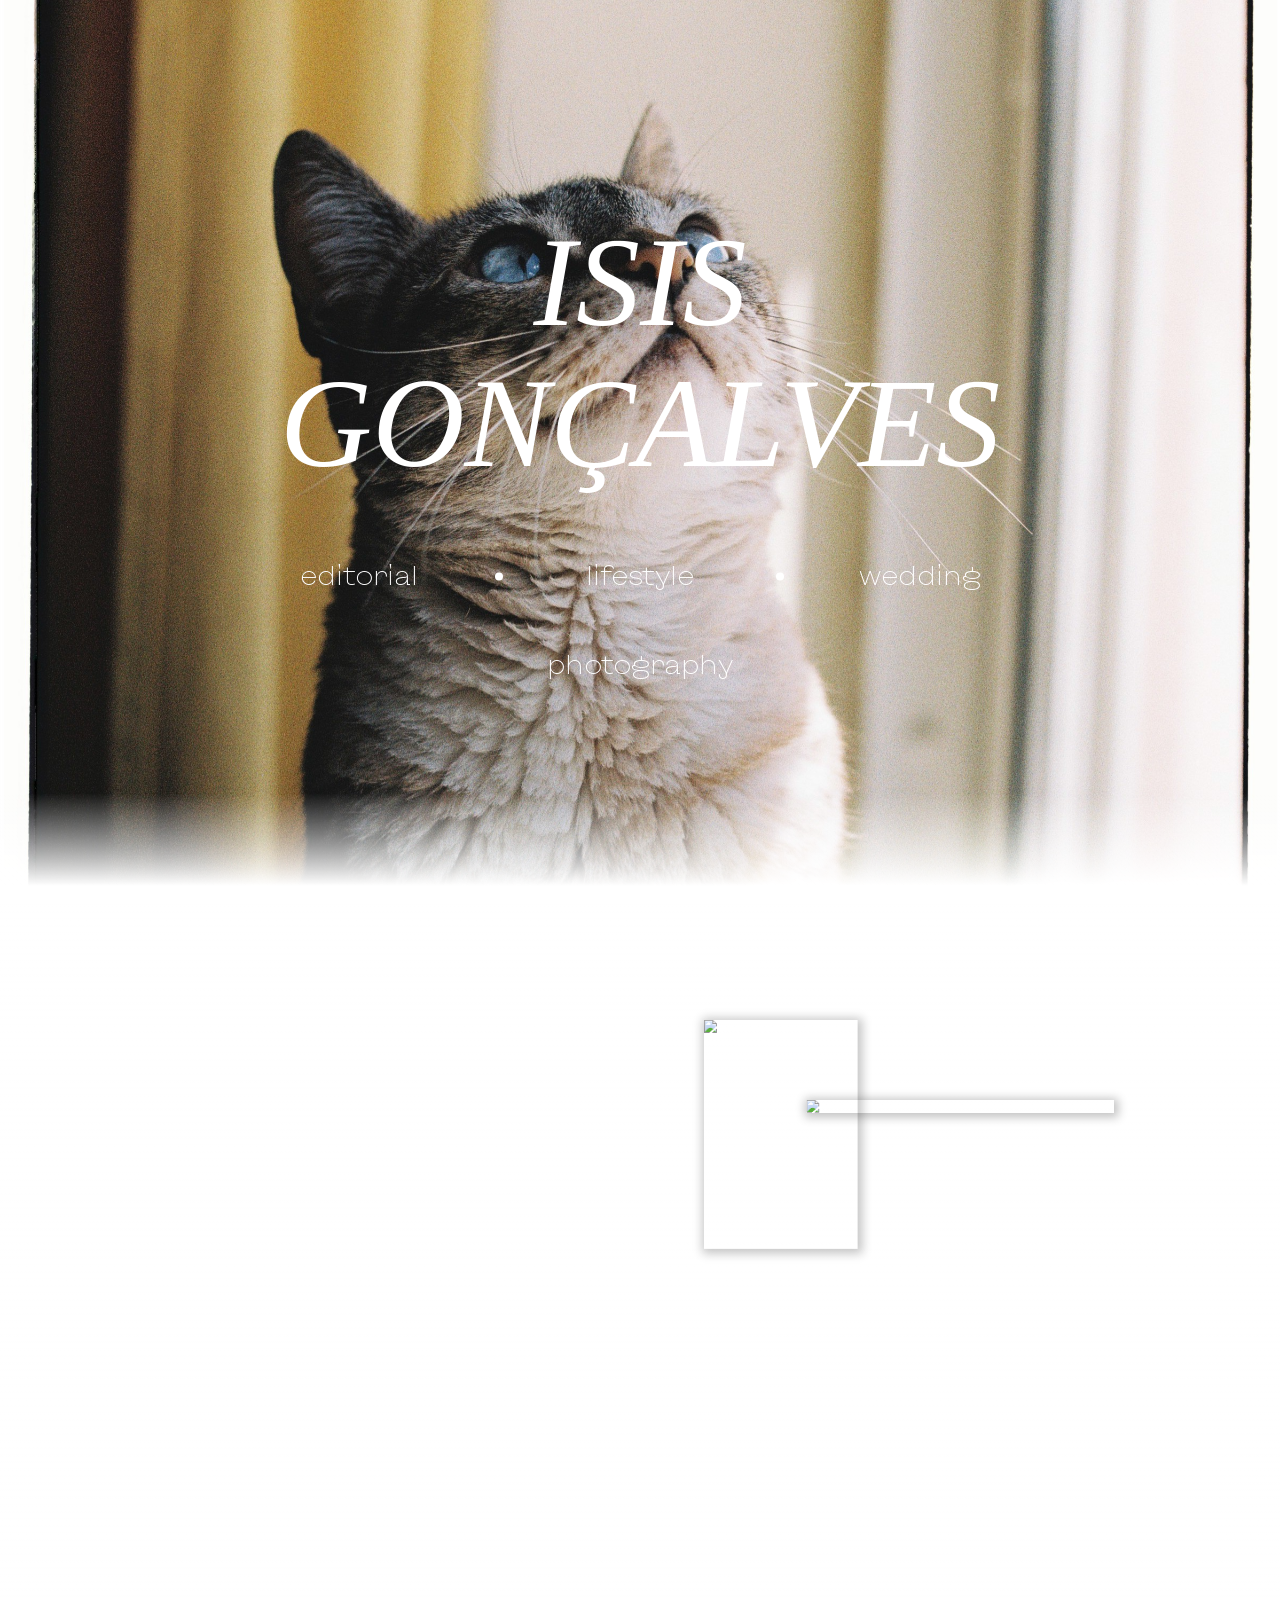
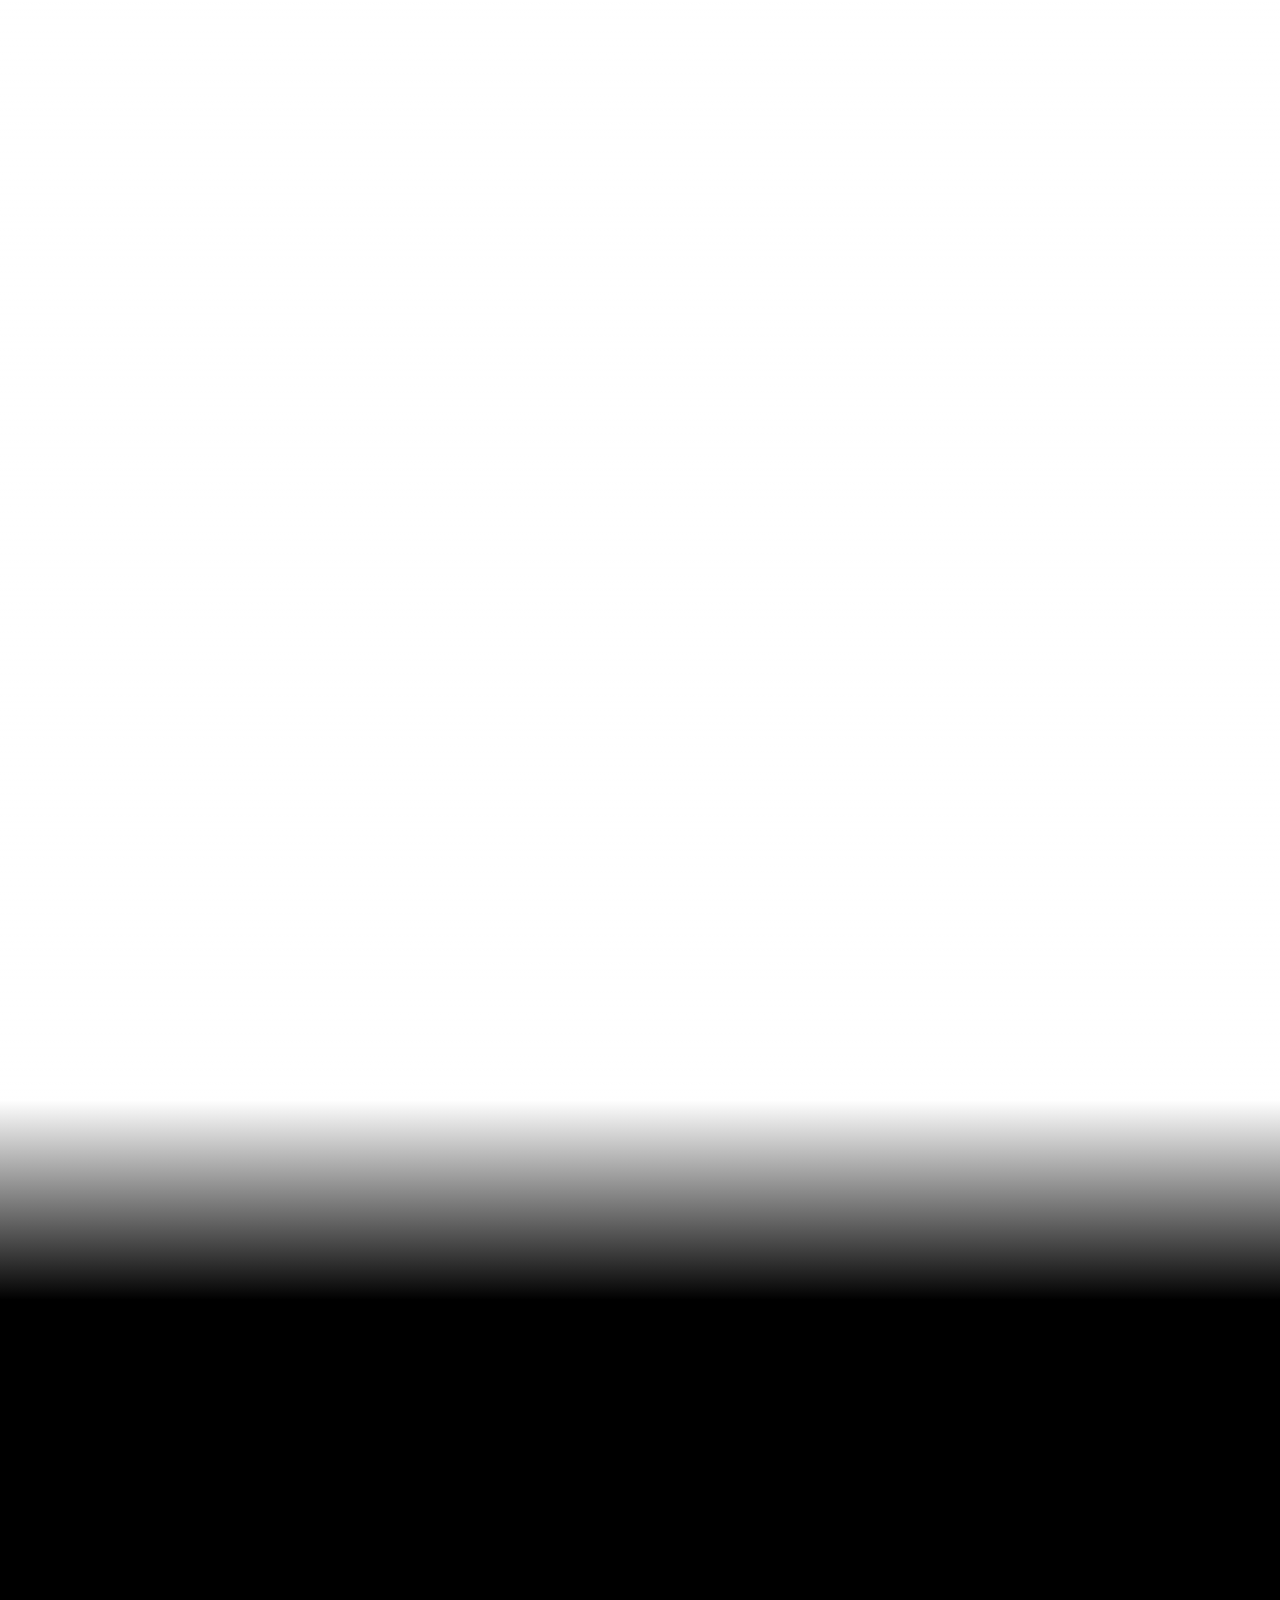
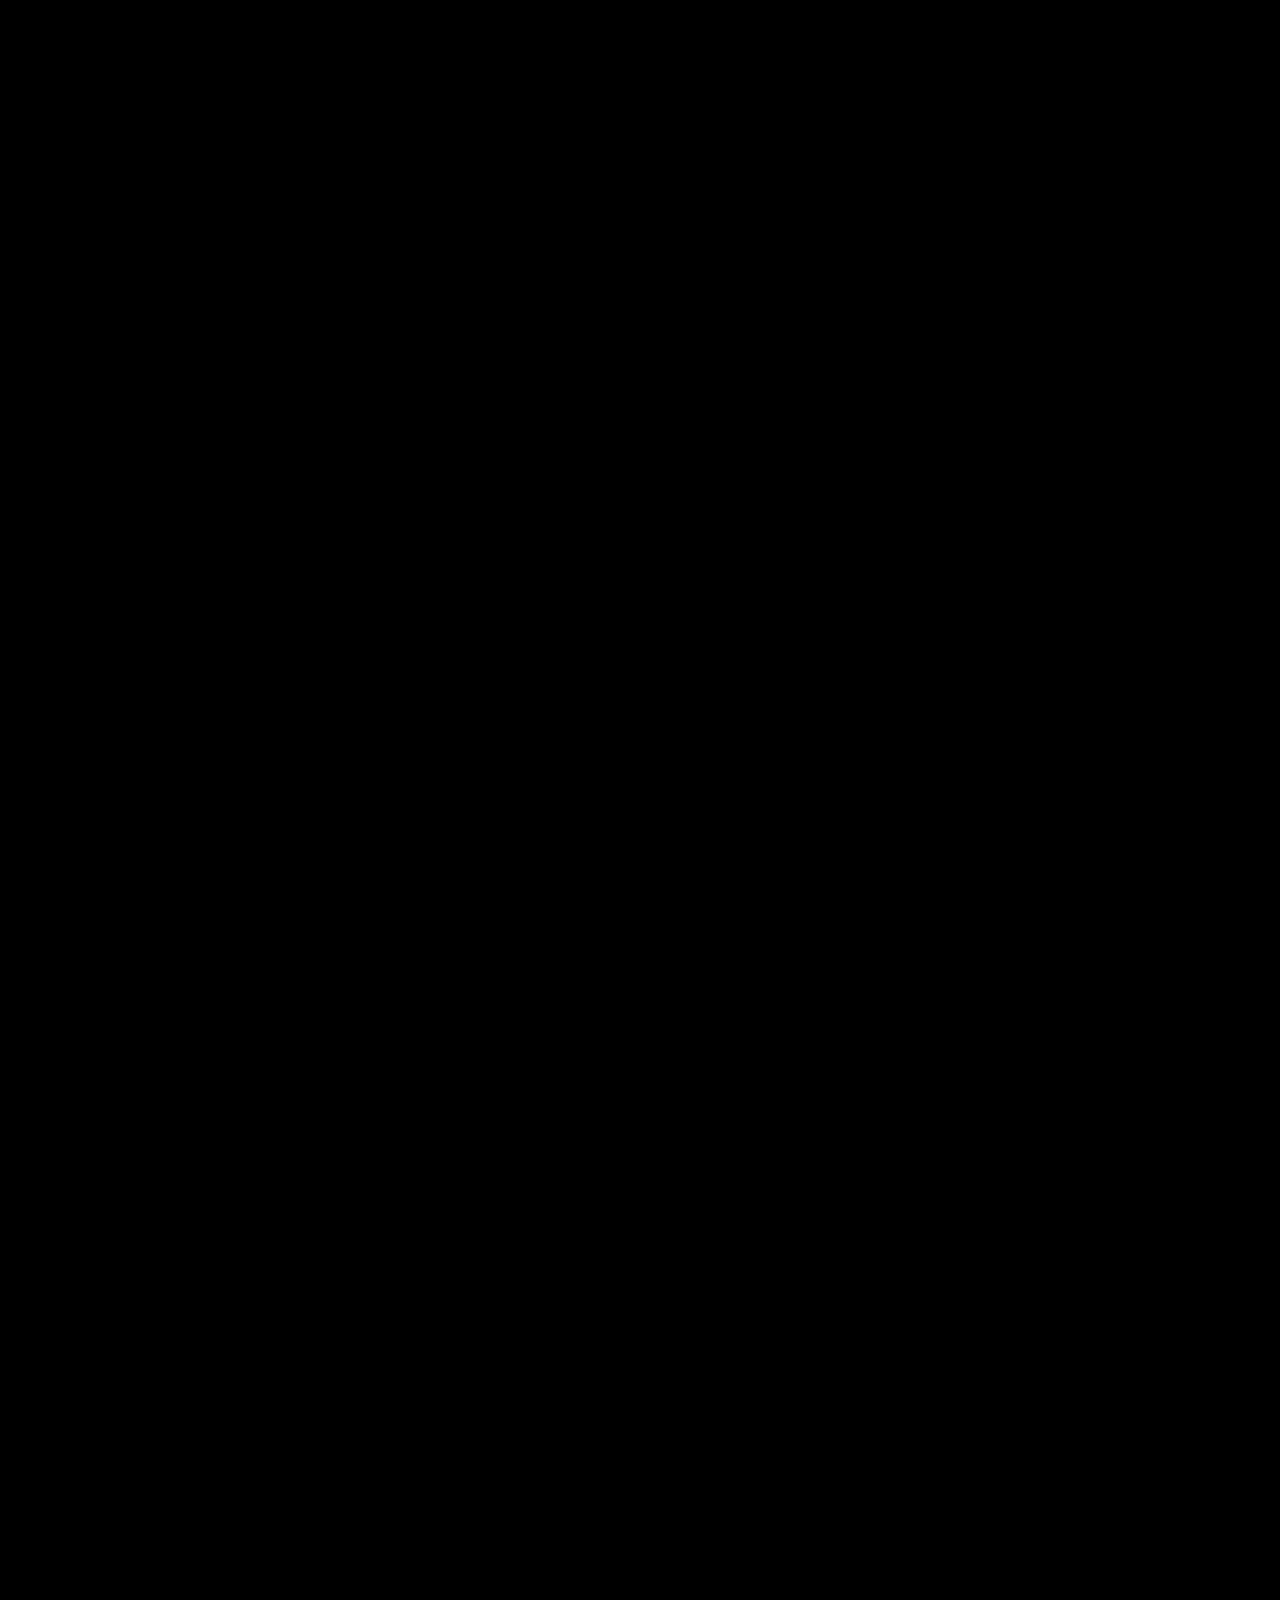
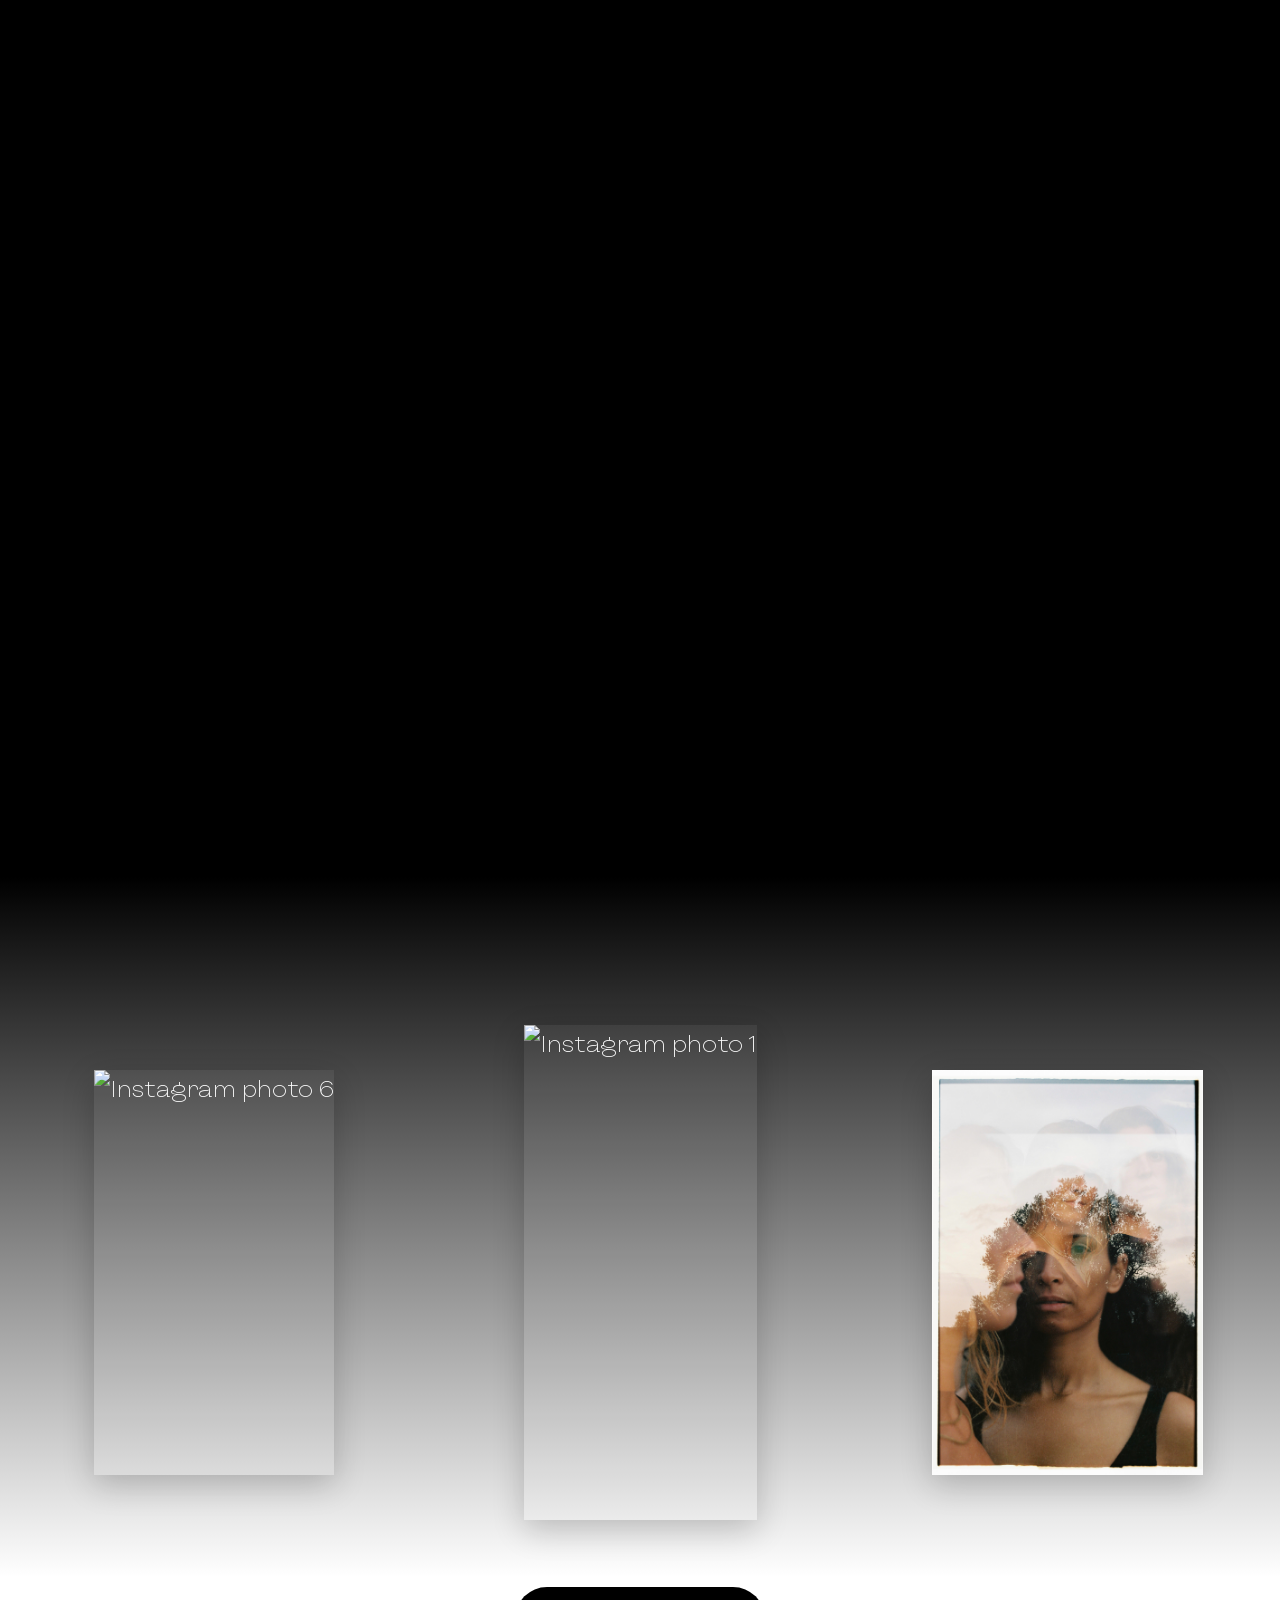
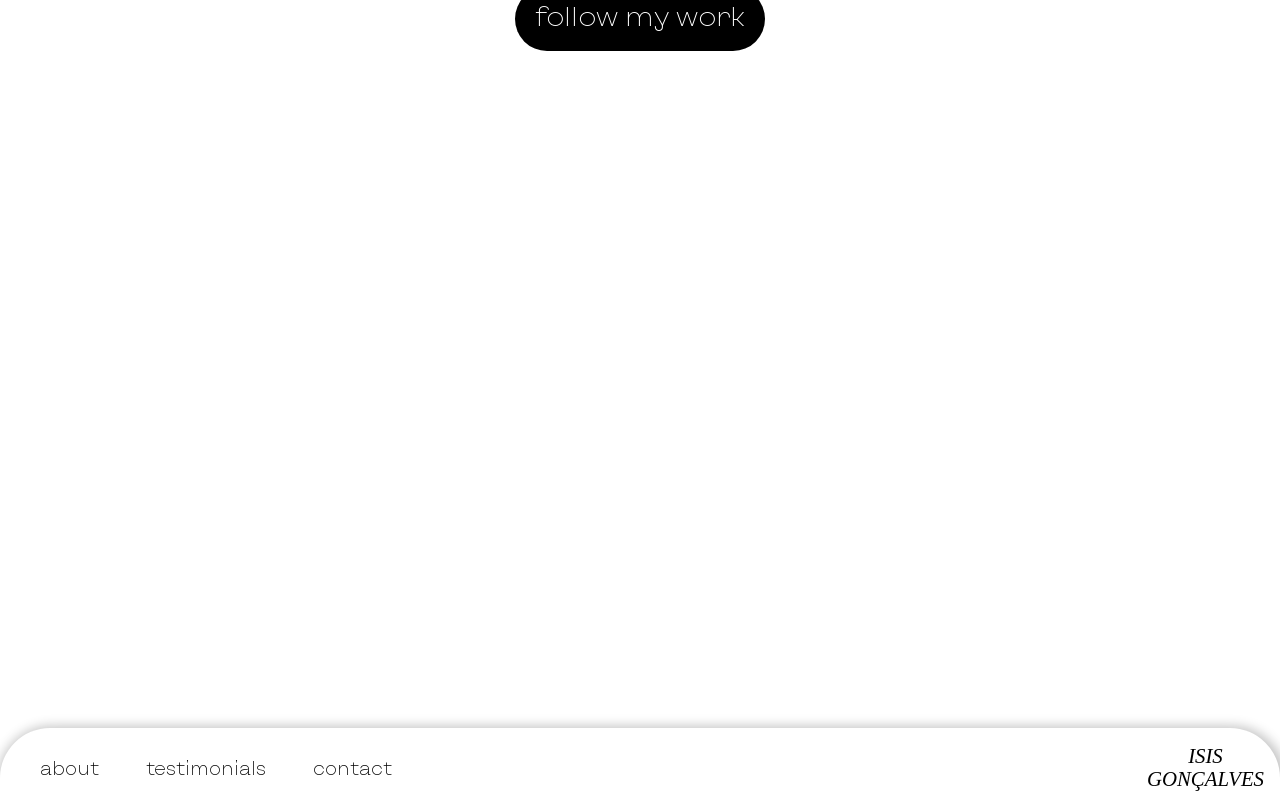
==== commit 662f98f8: "ga and cname" ====
--- a/index.html
+++ b/index.html
@@ -2,6 +2,15 @@
 <html class="no-js" lang="">
 
 <head>
+    <!-- Google tag (gtag.js) -->
+<script async src="https://www.googletagmanager.com/gtag/js?id=G-PP4Y68ZSV3"></script>
+<script>
+  window.dataLayer = window.dataLayer || [];
+  function gtag(){dataLayer.push(arguments);}
+  gtag('js', new Date());
+
+  gtag('config', 'G-PP4Y68ZSV3');
+</script>
   <meta charset="utf-8">
   <meta name="viewport" content="width=device-width, initial-scale=1">
   <title>Home | Isis Gonçalves Photography</title>
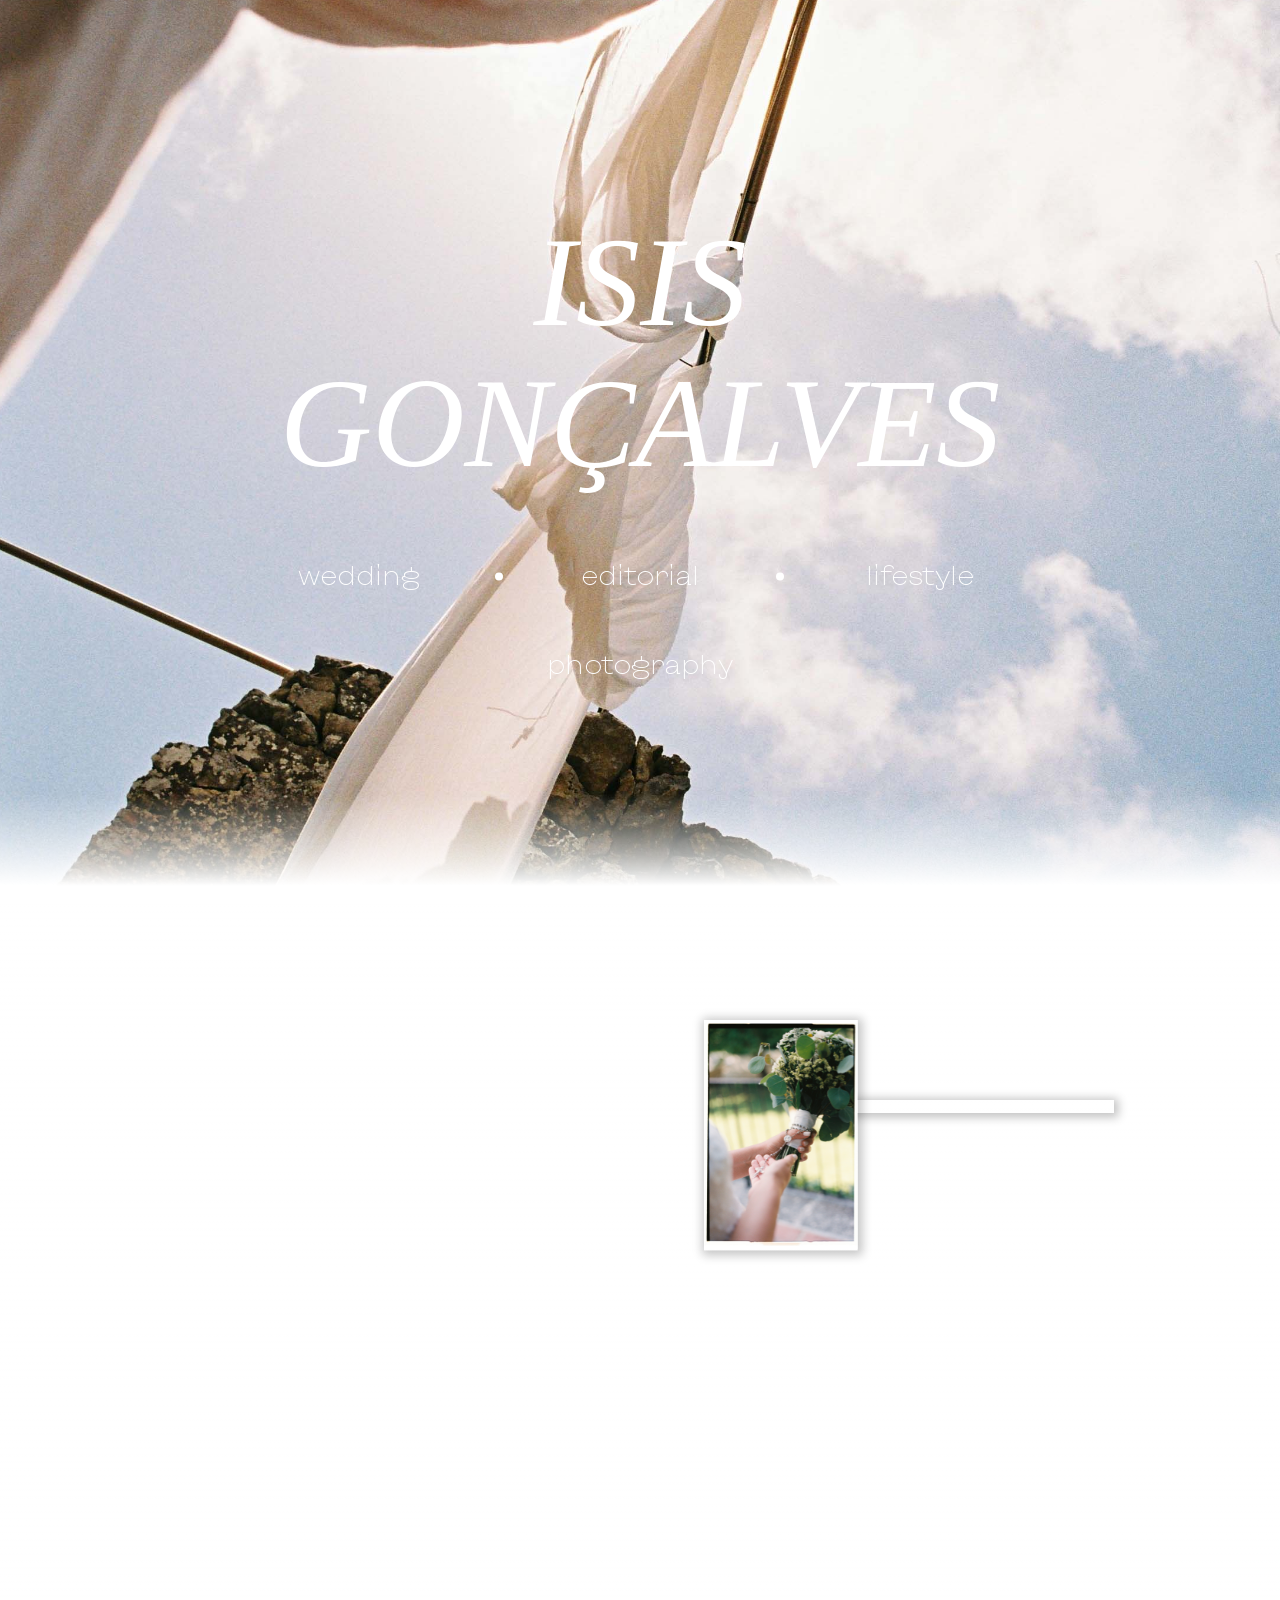
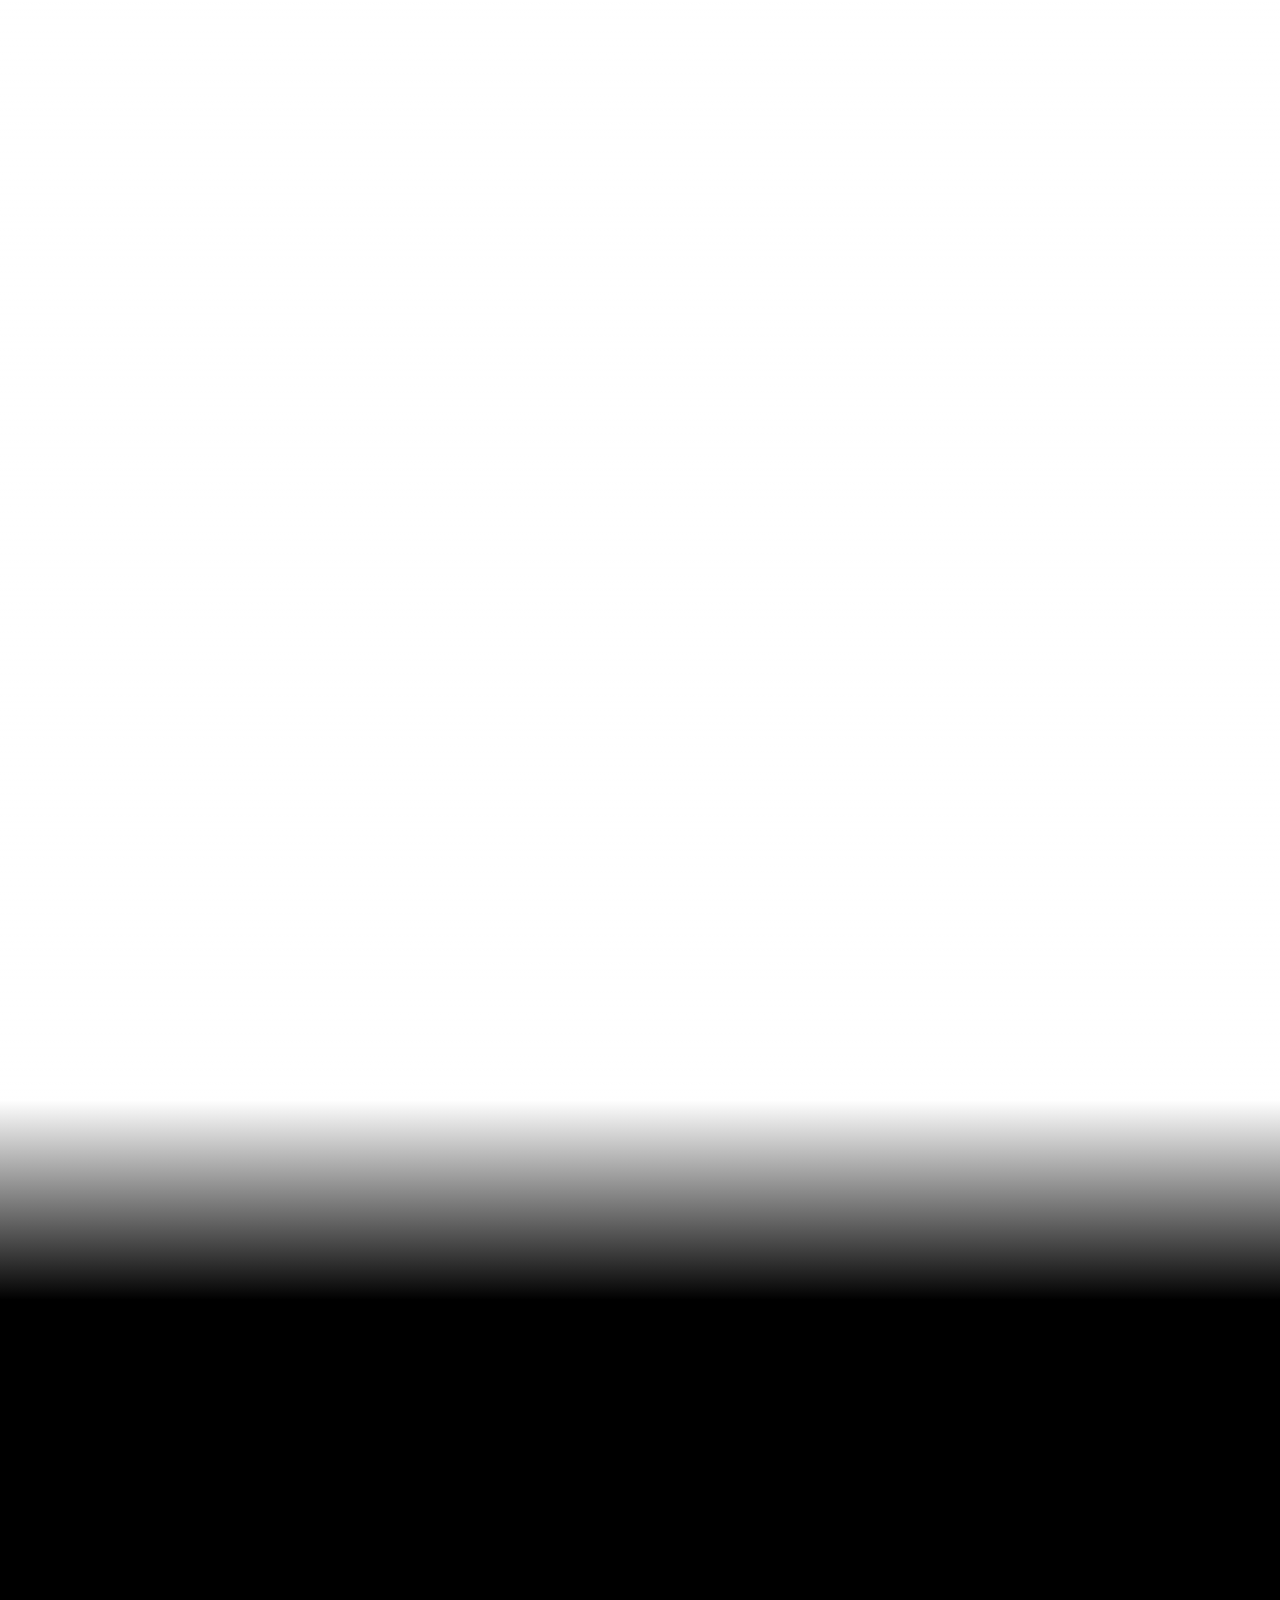
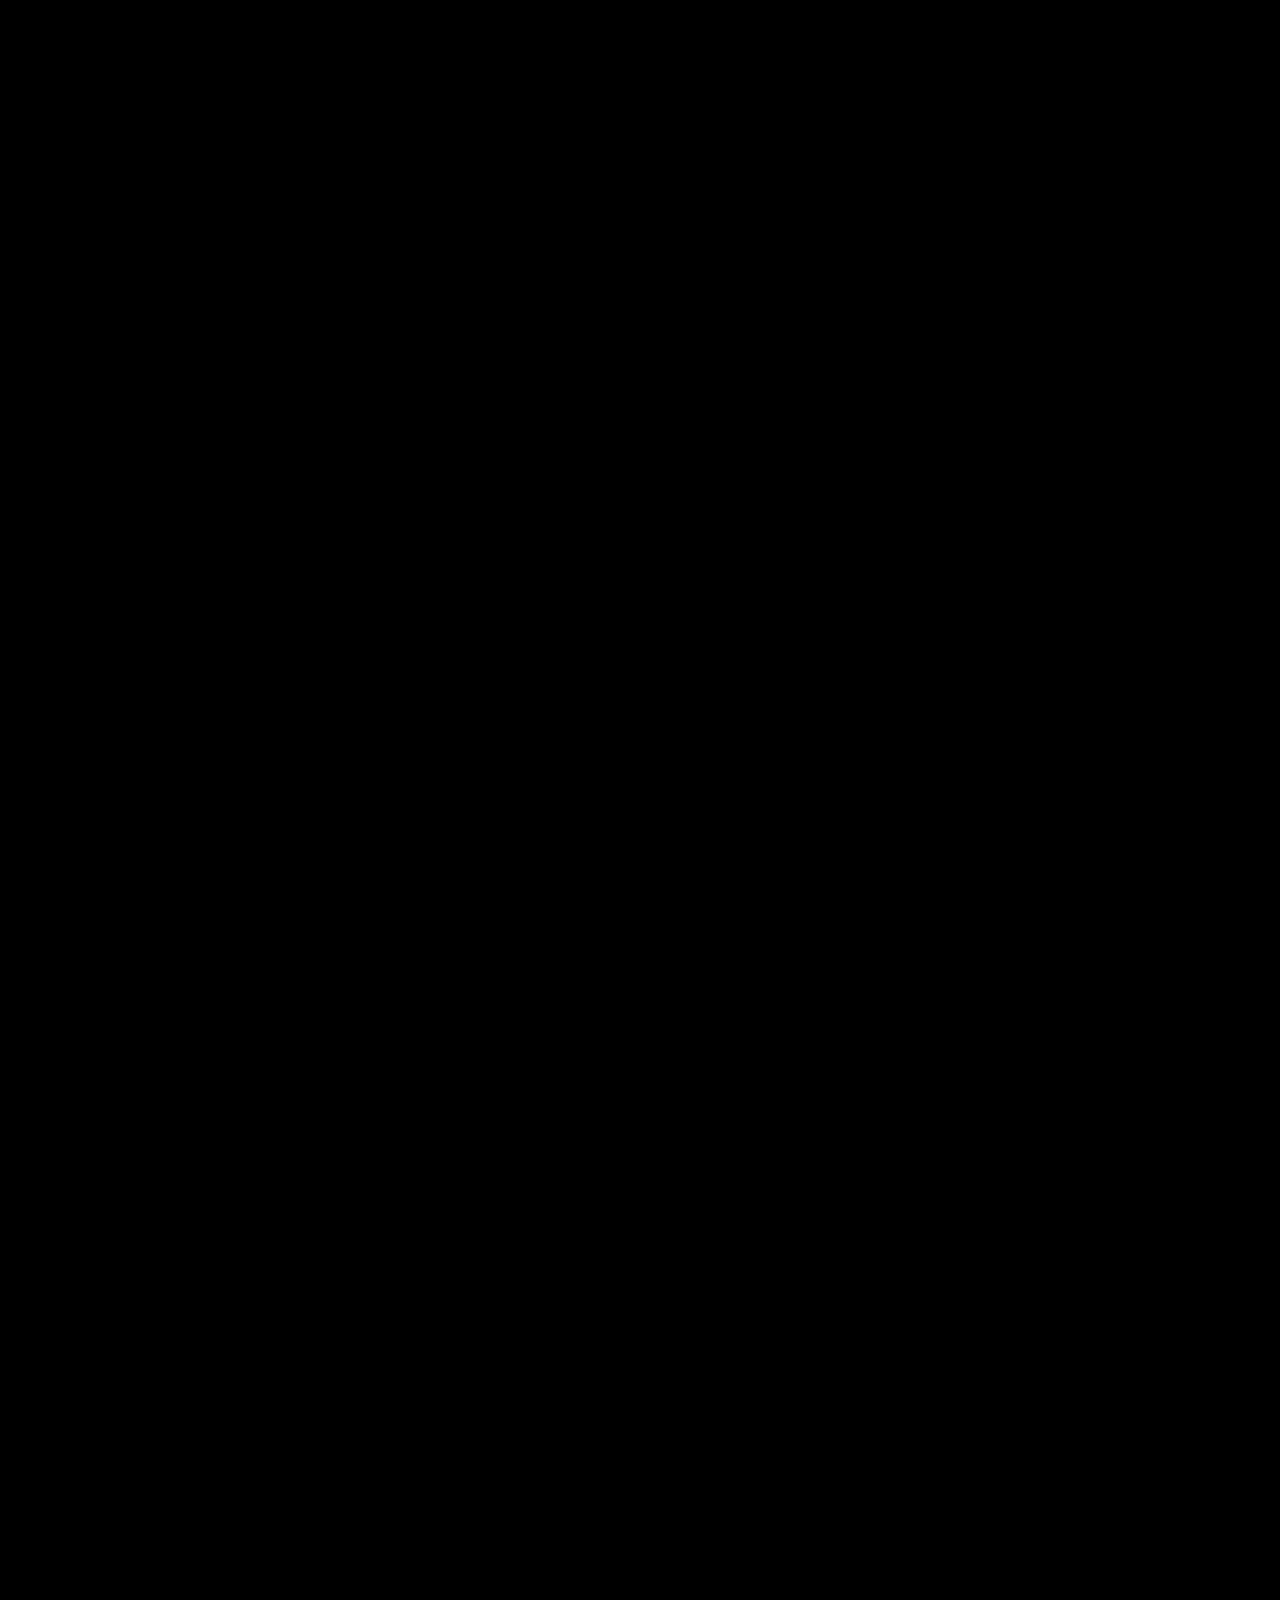
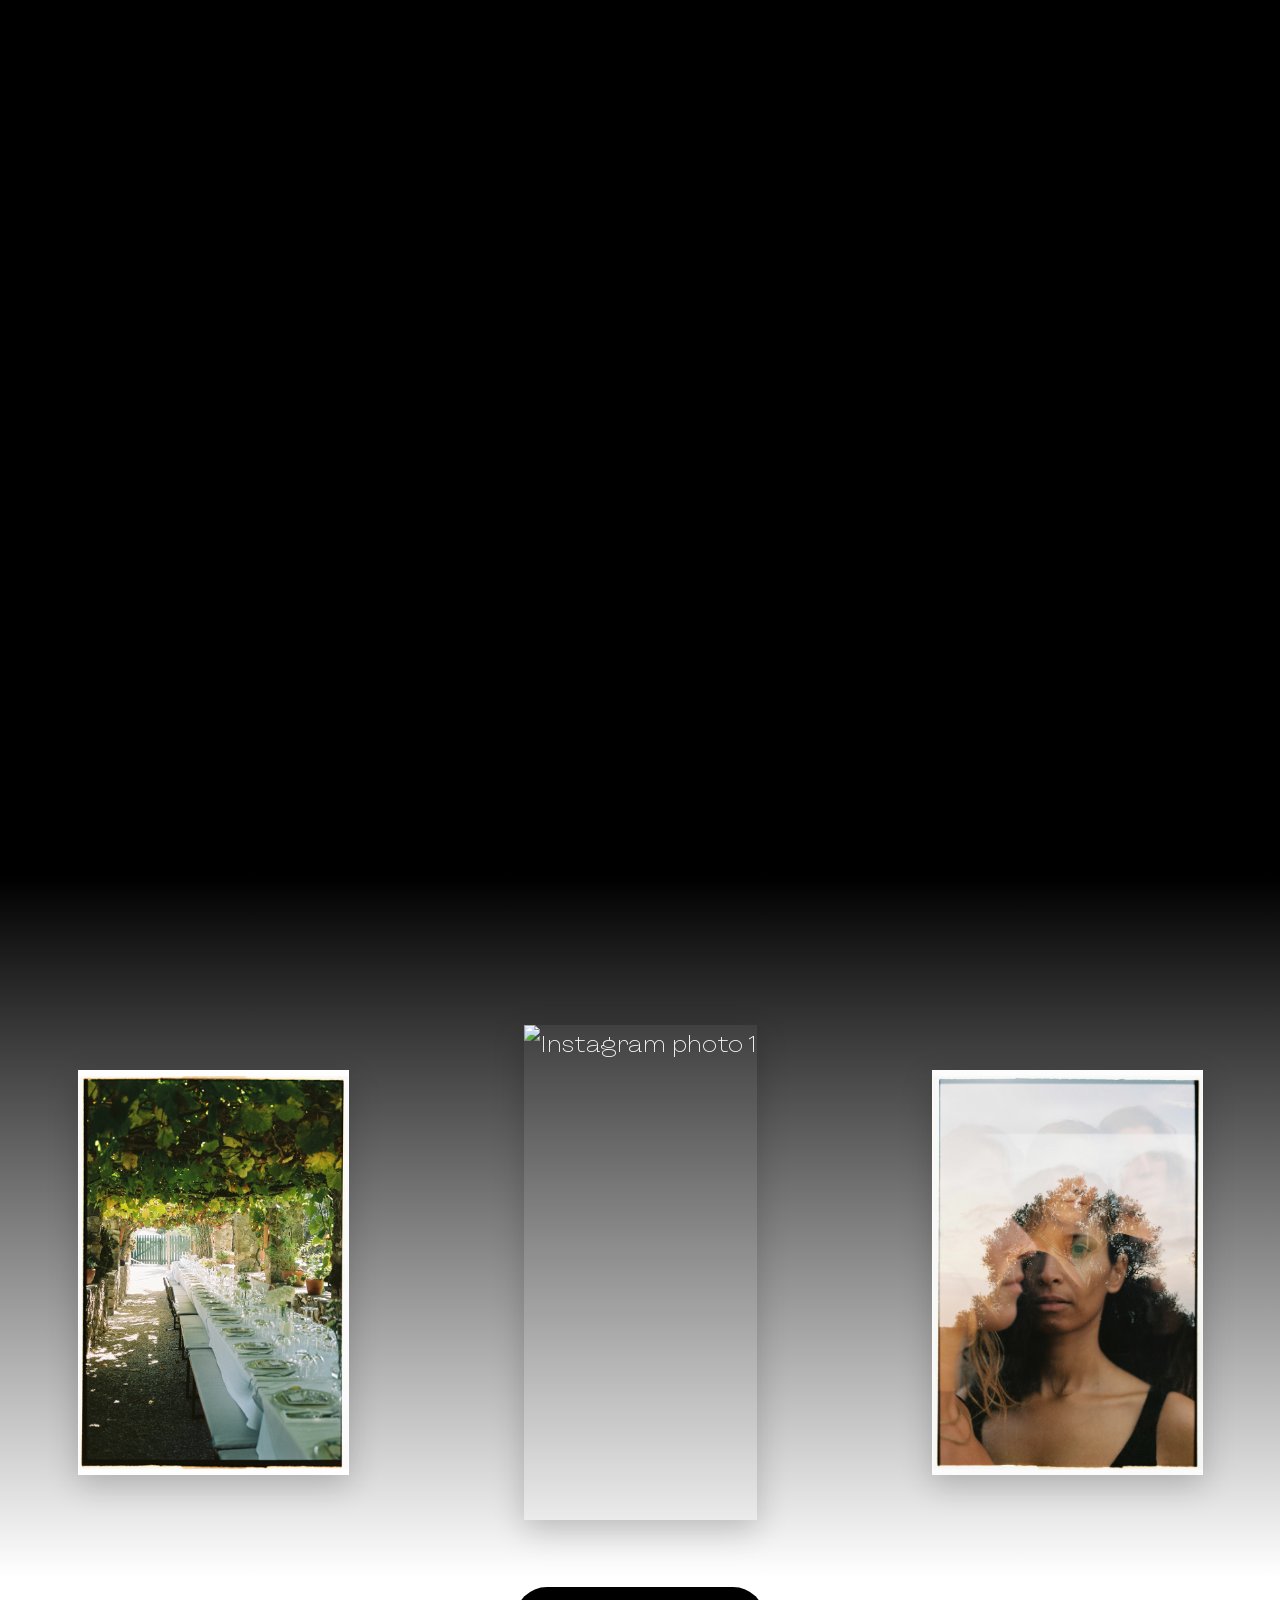
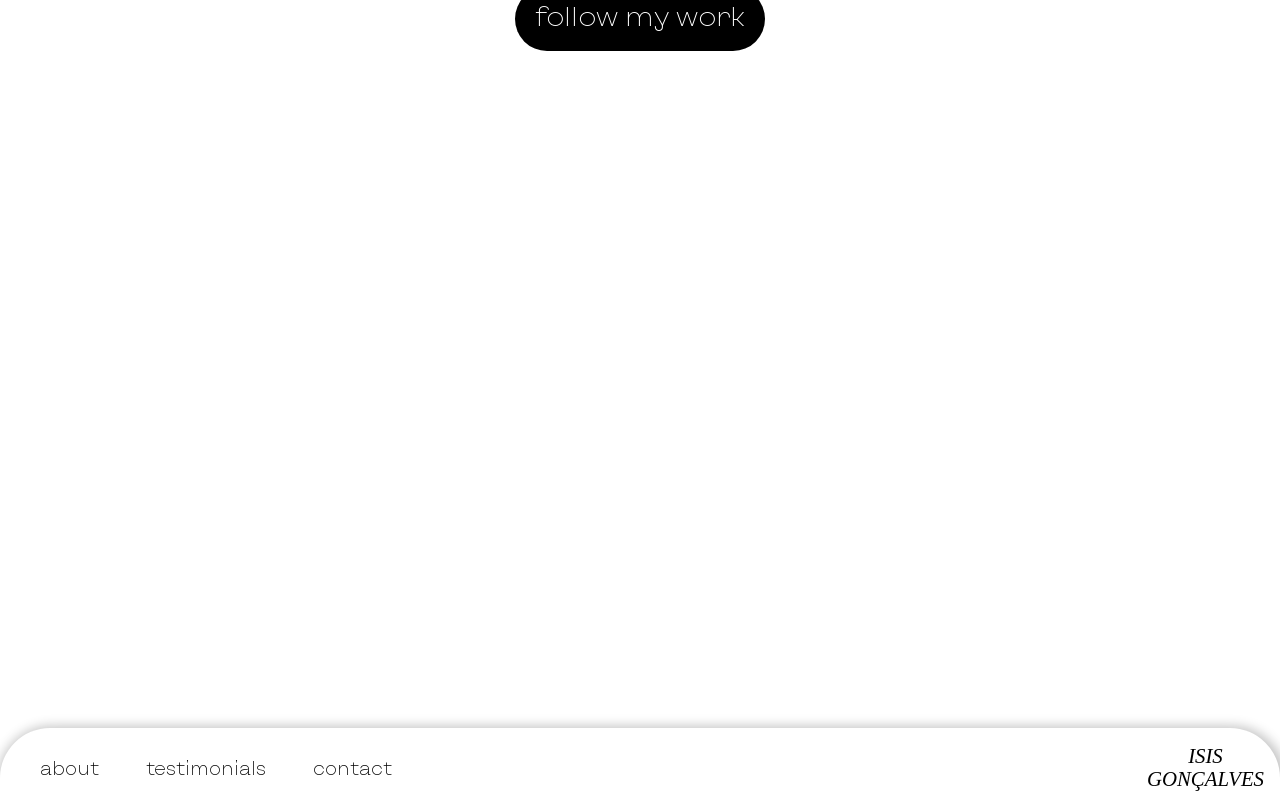
==== commit 262f053e: "almost there" ====
--- a/index.html
+++ b/index.html
@@ -130,13 +130,16 @@
             <div class="bg-white"></div>
             <div class="index-carousel">
                 <div class="slide d-flex justify-content-center">
-                    <img src="images/LIFESTYLE/000008.JPG">
+                    <img src="images/COVER/300825_MD_CERIMONY-96.jpg" style="transform: scale(1.1);">
                 </div>
                 <div class="slide d-flex justify-content-center">
-                    <img src="images/PORTRAITS/000009.jpg">
+                    <img src="images/COVER/TS_160825_lunch-243_websize.JPG" style="transform: scale(1.2);">
                 </div>
                 <div class="slide d-flex justify-content-center">
-                    <img src="images/WEDDINGS/AA_24-10.jpg">
+                    <img src="images/COVER/IMG_1736.jpg">
+                </div>
+                <div class="slide d-flex justify-content-center">
+                    <img src="images/COVER/film_ra424.jpg">
                 </div>
             </div>
             <div class="fading"></div>  
@@ -151,6 +154,12 @@
                                 <!-- <button class="arrow d-flex justify-content-center clean hover">
                                     <img src="images/arr_l_w.svg">
                                 </button> -->
+                                <a class="hover clean fix-width-menu" href="wedding_gallery.html">
+                                    <h3>wedding</h3>
+                                </a>
+                                <div class="d-flex pt-1">
+                                    <div class="dot"></div>
+                                </div>
                                 <a class="hover clean fix-width-menu" href="editorial_gallery.html">
                                     <h3>editorial</h3>
                                 </a>
@@ -160,12 +169,6 @@
                                 <a class="hover clean fix-width-menu" href="lifestyle_gallery.html">
                                     <h3>lifestyle</h3>
                                 </a>
-                                <div class="d-flex pt-1">
-                                    <div class="dot"></div>
-                                </div>
-                                <a class="hover clean fix-width-menu" href="wedding_gallery.html">
-                                    <h3>wedding</h3>
-                                </a>
                                 <!-- <button class="arrow d-flex justify-content-center clean hover">
                                     <img src="images/arr_r_w.svg">
                                 </button> -->
@@ -184,27 +187,25 @@
                 <div class="text-margin">
                     <div>
                         <h4 class="pb-xxl-3 pb-3">
-                            I believe I was not gifted with the power of words, but that realisation is what
-                            drew me to photography in the first place, especially film photography.
+                            I create by capturing everything that stirs emotion within me. I love getting to know 
+                            the people I photograph, once we build a genuine connection, everything flows much more 
+                            naturally.
+
                         </h4>
                     </div>
                     <div>
                         <p>
-                            I create through capturing not just what looks beautiful, but everything that 
-                            evokes some kind of emotion within me. I also love to get to know the people I 
-                            photograph. Once we establish a connection, everything flows much more naturally.
+                            When it comes to weddings, you can count on me to capture your day in an honest and 
+                            meaningful way, staying true to the emotions of the moment while delivering a beautiful, 
+                            timeless gallery. You can also expect my full support and guidance to help make your day 
+                            smooth and stress-free. If you see yourselves as a warm, loving, modern couple, I believe 
+                            we’ll be a perfect match.
+
                         </p>
                         <p>
-                            In recent years, I’ve primarily focused my work on weddings, portraits, and 
-                            editorial shoots. However, if you’re looking for a different type of photography,
-                                please feel free to reach out to me.
-                        </p>
-                        <p>
-                            When it comes to weddings, you can count on me to capture your special day in the
-                                best way possible, staying true to the emotions of the event and providing you 
-                                with a stunning gallery. You can also expect my full support and guidance to help 
-                                smooth out the day. If you consider yourselves a warm, loving, modern couple, I 
-                                believe we will get along very well.
+                            In recent years, my work has been mainly focused on weddings, portraits, and editorial 
+                            photography. However, if you’re looking for something different, feel free to reach out — 
+                            I’d love to hear about your ideas.
                         </p>
                         <p class="mb-0">With love,</p>
                         <p class="mb-0 bng">
@@ -221,13 +222,13 @@
                 <div class="carousel-box-1 animate-me">
                     <div class="about-carousel">
                         <div class="slide d-flex justify-content-center">
-                            <img src="images/WEDDINGS/AA_24-2.jpg">
+                            <img src="images/WEDDINGS/CP31225-25.jpg">
                         </div>
                         <div class="slide d-flex justify-content-center">
                             <img src="images/PORTRAITS/0810-19.jpg">
                         </div>
                         <div class="slide d-flex justify-content-center">
-                            <img src="images/WEDDINGS/rnreedit-37.jpg">
+                            <img src="images/WEDDINGS/ML2806_7-147_websize.jpg">
                         </div>
                     </div>
                 </div>
@@ -240,7 +241,7 @@
                             <img src="images/PORTRAITS/bb2.jpg">
                         </div>
                         <div class="slide d-flex justify-content-center">
-                            <img src="images/WEDDINGS/IP-54.jpg">
+                            <img src="images/WEDDINGS/swfd-19.jpg">
                         </div>
                     </div>
                 </div>
@@ -253,7 +254,7 @@
                             <img src="images/PORTRAITS/alice-40.jpg">
                         </div>
                         <div class="slide d-flex justify-content-center">
-                            <img src="images/WEDDINGS/AA_24-34.jpg">
+                            <img src="images/WEDDINGS/TS_160825_cocktail-307.jpg">
                         </div>
                     </div>
                 </div>
@@ -275,7 +276,7 @@
                 <div class="slide d-flex">
                     <div class="testimonial-gradient d-lg-none"></div>
                     <div class="testimonial-photo-container d-flex">
-                        <img src="images/WEDDINGS/AA_24-10.jpg">
+                        <img src="images/WEDDINGS/CP31225-63.jpg">
                     </div>
                     <div class="testimonial-text-container px-4 px-sm-0">
                         <div class="testimonials-text">
@@ -291,7 +292,7 @@
                 <div class="slide d-flex">
                     <div class="testimonial-gradient d-lg-none"></div>
                     <div class="testimonial-photo-container d-flex">
-                        <img src="images/WEDDINGS/wedm-1.jpg">
+                        <img src="images/WEDDINGS/CP31225-60.jpg">
                     </div>
                     <div class="testimonial-text-container px-4 px-sm-0">
                         <div class="testimonials-text">
@@ -309,7 +310,7 @@
                 <div class="slide d-flex">
                     <div class="testimonial-gradient d-lg-none"></div>
                     <div class="testimonial-photo-container d-flex">
-                        <img src="images/WEDDINGS/IP-9.jpg">
+                        <img src="images/WEDDINGS/CP31225-58.jpg">
                     </div>
                     <div class="testimonial-text-container px-4 px-sm-0">
                         <div class="testimonials-text">
@@ -341,15 +342,16 @@
                 <div class="text-margin">
                     <div>
                         <h4 class="pb-xxl-3 pb-3">
-                            Looking for the right person to photograph your wedding?
+                            Searching for a photographer to create timeless images? From weddings to life’s 
+                            other important moments, tell me what you have in mind and we’ll take it from there.
                         </h4>
                     </div>
-                    <div>
-                        <p>
+                    <!-- <div> -->
+                        <!-- <p>
                             I create through capturing not just what looks beautiful, but everything that 
                             evokes some kind of emotion within me. I also love to get to know the people I 
                             photograph. Once we establish a connection, everything flows much more naturally.
-                        </p>
+                        </p> -->
                         <!-- <p>
                             In recent years, I’ve primarily focused my work on weddings, portraits, and 
                             editorial shoots. However, if you’re looking for a different type of photography,
@@ -362,11 +364,11 @@
                                 smooth out the day. If you consider yourselves a warm, loving, modern couple, I 
                                 believe we will get along very well.
                         </p> -->
-                        <p class="mb-0">With love,</p>
+                        <!-- <p class="mb-0">With love,</p>
                         <p class="mb-0 bng">
                             ISIS
-                        </p>
-                    </div>
+                        </p> -->
+                    <!-- </div> -->
                 </div>
             </div>
             <div class="form-container animate-me">
@@ -391,7 +393,7 @@
                           <input class="mb-3" type="text" name="location" placeholder="Wedding Location"/>
                           <div class="s-input d-flex justify-content-between">
                               <input class="mb-3" type="date" name="wedding_date" placeholder="Wedding Date"/>
-                              <input class="mb-3" type="number" name="number_guests" placeholder="Estimated Number of Guests"/>
+                              <input class="mb-3" type="number" name="number_guests" placeholder="No. of Guests"/>
                           </div>
                           <textarea class="mb-5" name="message" placeholder="More about you and your special day..."></textarea>
                           <h4 class="mb-3">Fancy some analog photos?</h4>
@@ -431,13 +433,13 @@
                             <input class="mb-5" type="email" name="email" placeholder="Your Email Address"/>
                             <input class="mb-5" type="text" name="phone" placeholder="Your Phone Number"/>
                         </div>
-                        <h4 class="mb-3">How did you find about me?</h4>
+                        <h4 class="mb-3">How did you find me?</h4>
                         <div id="about-me-selection" class="d-flex justify-content-center flex-wrap mb-5">
                             <button class="about-me-btn" type="button" data-value="instagram">Instagram</button>
                             <button class="about-me-btn" type="button" data-value="facebook">Facebook</button>
                             <button class="about-me-btn" type="button" data-value="google">Google</button>
                             <button class="about-me-btn" type="button" data-value="reference">Reference</button>
-                            <button class="about-me-btn" type="button" data-value="casamentos-pt">Casamentos.pt</button>
+                            <!-- <button class="about-me-btn" type="button" data-value="casamentos-pt">Casamentos.pt</button> -->
                             <button class="about-me-btn" type="button" data-value="other">Other</button>
                             <input type="hidden" name="about_me_choice" id="about-me-choice" required>
                           </div>
@@ -466,7 +468,7 @@
                         <img src="images/PORTRAITS/sal-33.jpg" alt="Instagram photo 2">
                     </div>
                     <div class="slide">
-                        <img src="images/WEDDINGS/rnreedit-37.jpg" alt="Instagram photo 3">
+                        <img src="images/WEDDINGS/CP31225-54.jpg" alt="Instagram photo 3">
                     </div>
                     <div class="slide">
                         <img src="images/LIFESTYLE/000017-2.jpg" alt="Instagram photo 4">
@@ -475,12 +477,12 @@
                         <img src="images/PORTRAITS/sal-33.jpg" alt="Instagram photo 5">
                     </div>
                     <div class="slide">
-                        <img src="images/WEDDINGS/rnreedit-37.jpg" alt="Instagram photo 6">
+                        <img src="images/WEDDINGS/CP31225-54.jpg" alt="Instagram photo 6">
                     </div>
                 </div>
                 <div class="follow-container d-flex justify-content-center">
                     <div class="follow">
-                        <a class="hover" href="https://www.instagram.com/isistencial/" target="_blank">
+                        <a class="hover" href="https://www.instagram.com/isisgoncalvesphoto/" target="_blank">
                             <h3>
                                 follow my work
                             </h3>
--- a/css/styles_isis.css
+++ b/css/styles_isis.css
@@ -184,7 +184,7 @@
   transition: all 0.5s;
   background-image: linear-gradient(rgb(255, 255, 255), white 10%, white 90%, rgba(255, 255, 255, 0.699));
   width: 100vw;
-  height: 100vh;
+  height: 100svh;
   mix-blend-mode: normal;
   z-index: -1;
 }
@@ -256,7 +256,7 @@
 
 .index-carousel-container {
   position: relative;
-  height: 100vh;
+  height: 100svh;
   width: 100vw;
   z-index: 10001;
   overflow: hidden;
@@ -270,7 +270,7 @@
 }
 
 .index-carousel .slide {
-  height: 100vh;
+  height: 100svh;
 }
 
 .index-carousel img {
@@ -299,7 +299,7 @@
 
 .segment-title {
   position: sticky;
-  top: calc(100% - 10vh);
+  top: calc(100% - 10svh);
   mix-blend-mode: exclusion;
 }
 
@@ -541,7 +541,7 @@
 }
 
 .testimonial-photo-container img {
-  height: 65vh;
+  height: 65svh;
   padding: 0 1rem;
 }
 
@@ -734,11 +734,11 @@
   display: flex;
   justify-content: center;
   align-items: center;
-  height: 70vh;
+  height: 70svh;
 }
 
 .insta-carousel .slide img {
-  height: 50vh;
+  height: 50svh;
   object-fit: cover;
   transition: all 1s ease;
   background: rgba(255, 255, 255, 0.05);
@@ -746,13 +746,13 @@
 }
 
 .insta-carousel .slide.slick-center img {
-  height: 60vh;
+  height: 60svh;
 }
 
 .instagram-container .segment-title {
   text-align: end;
   position: sticky;
-  top: calc(100% - 10vh);
+  top: calc(100% - 10svh);
   z-index: 1001;
 }
 
@@ -766,7 +766,7 @@
 }
 
 .follow-container {
-  top: calc(50% + 40vh);
+  top: calc(50% + 40svh);
 }
 
 .follow {
@@ -860,7 +860,7 @@
   z-index: 0;
   width: 100%;
   text-align: center;
-  opacity: 1; /* Hide by default */
+  opacity: 0; /* start hidden to enable fade-in on load */
   transition: opacity 0.5s ease-in-out;
   pointer-events: none;
   color:black
@@ -1194,34 +1194,34 @@
     height: 2500px;
   } */
   .insta-carousel .slide img {
-    height: 45vh;
+    height: 45svh;
   }
   .insta-carousel .slide.slick-center img {
-    height: 55vh;
+    height: 55svh;
   }
 }
 
 @media only screen and (max-width: 1099px) {
   .insta-carousel .slide img {
-    height: 43vh;
+    height: 43svh;
   }
   .insta-carousel .slide.slick-center img {
-    height: 50vh;
+    height: 50svh;
   }
 }
 
 @media only screen and (max-width: 999px) {
   .insta-carousel .slide img {
-    height: 38vh;
+    height: 38svh;
   }
   .insta-carousel .slide.slick-center img {
-    height: 45vh;
+    height: 45svh;
   }
 }
 
 @media only screen and (max-width: 768px) {
   .insta-carousel .slide img {
-    height: 30vh;
+    height: 30svh;
   }
 }
 
@@ -1240,7 +1240,7 @@
 
 @media only screen and (max-width: 1100px) {
   .segment-title {
-    top: calc(100% - 7.2vh) !important;
+    top: calc(100% - 7.2svh) !important;
   }
   .button-carousel {
     transform: translateY(-6rem);
@@ -1394,4 +1394,3 @@
     width: 96%;
   }
 }
-  
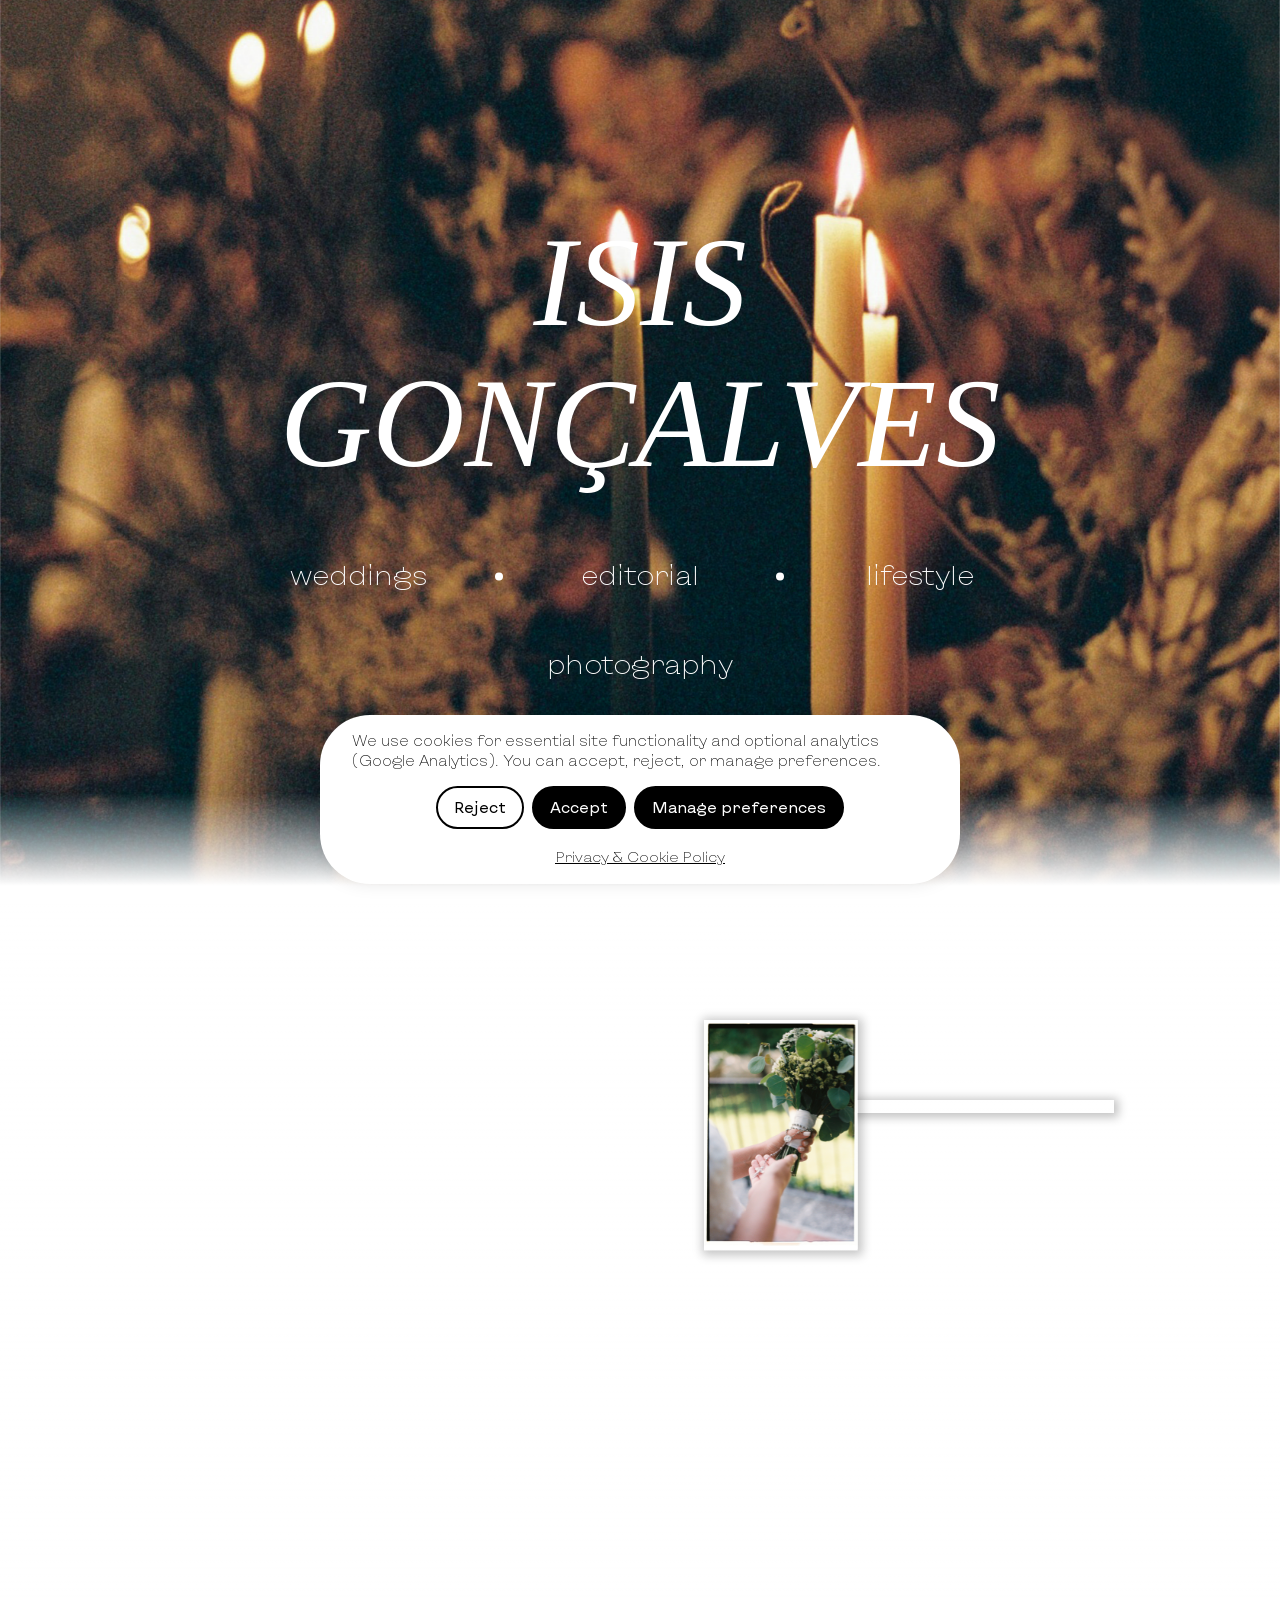
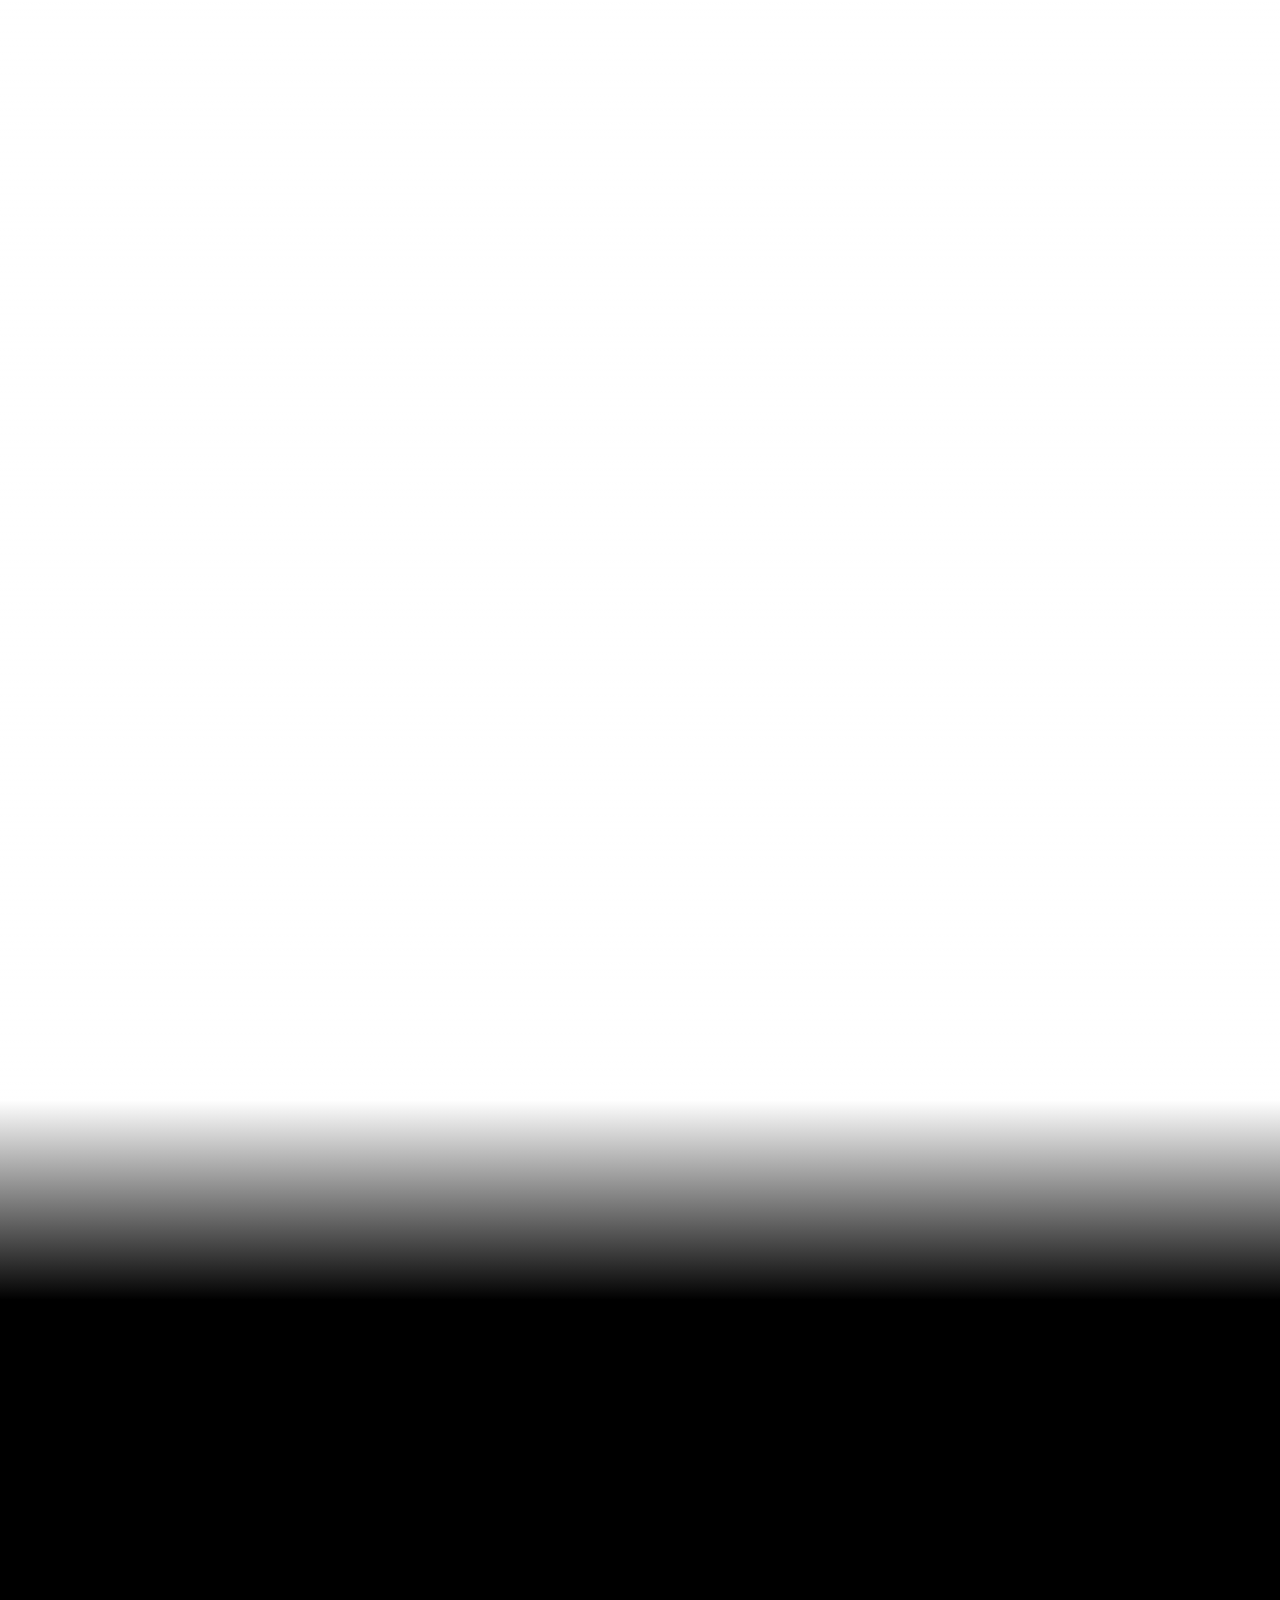
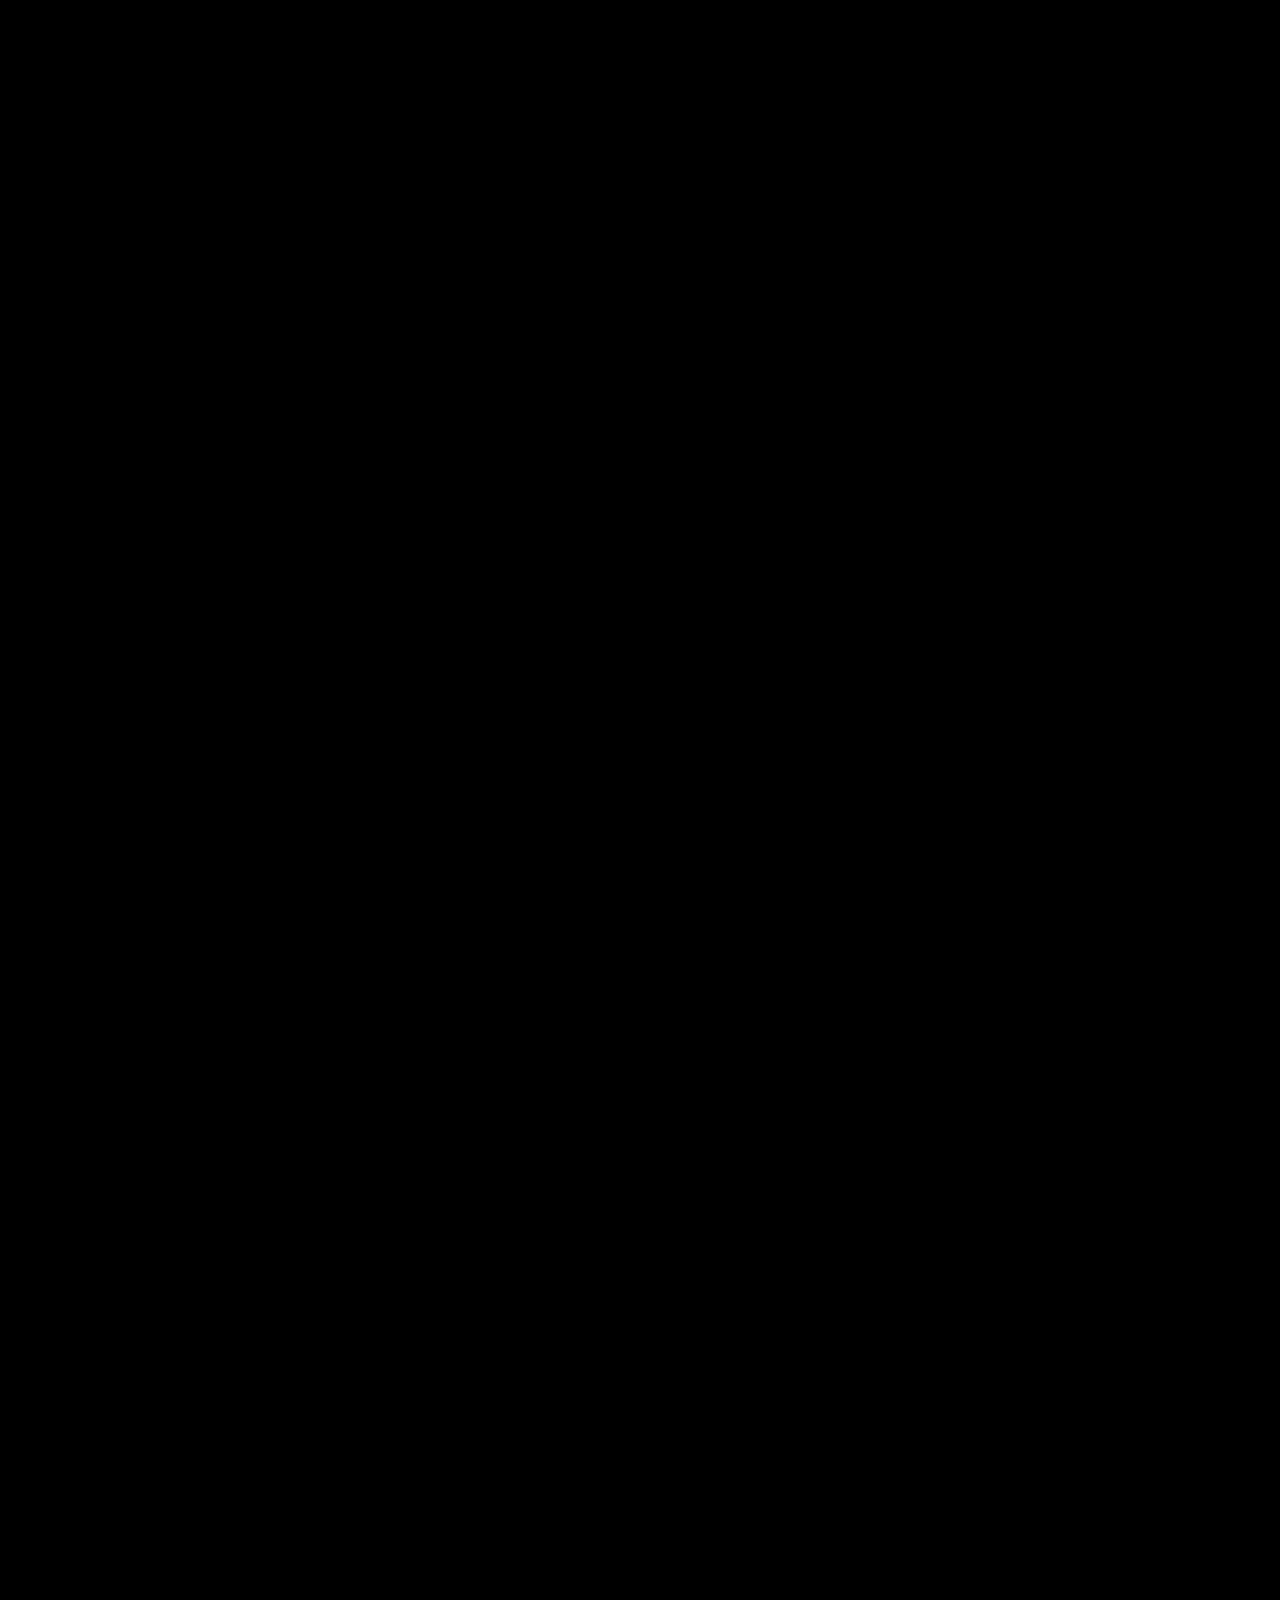
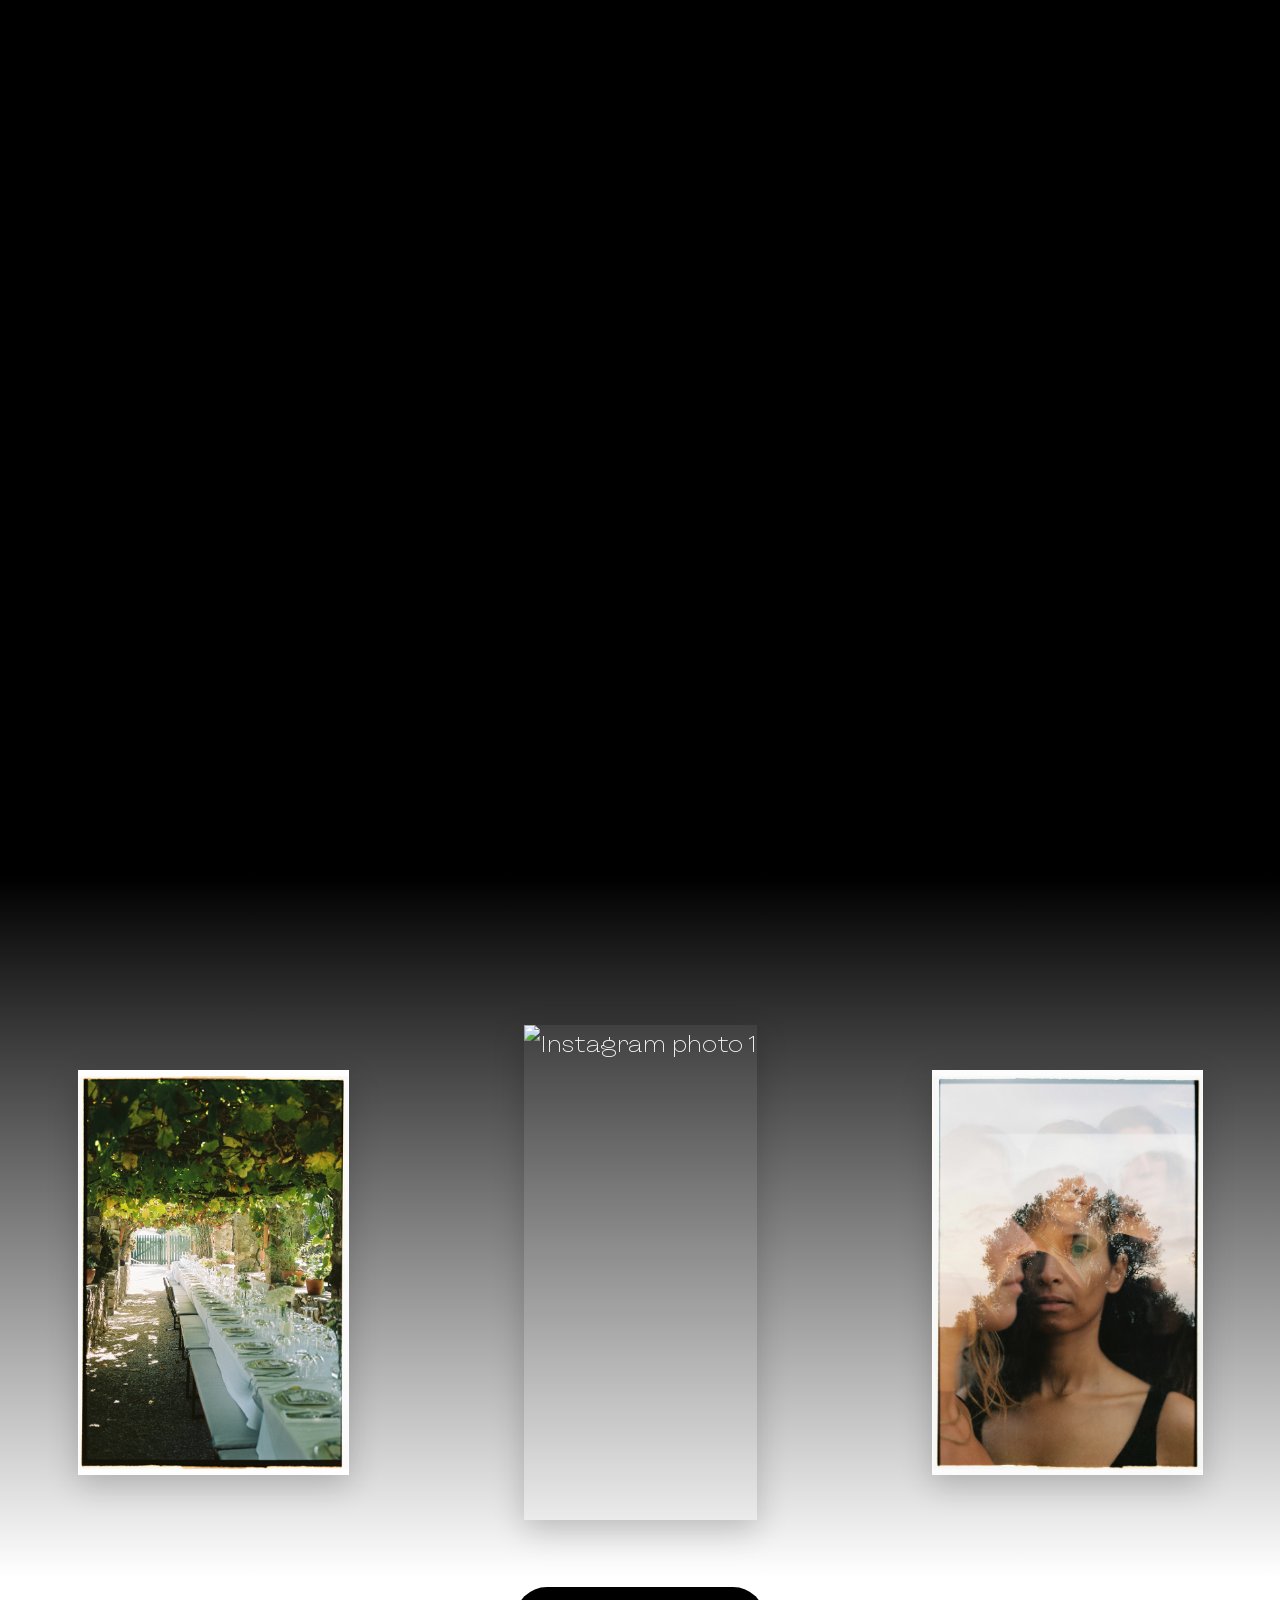
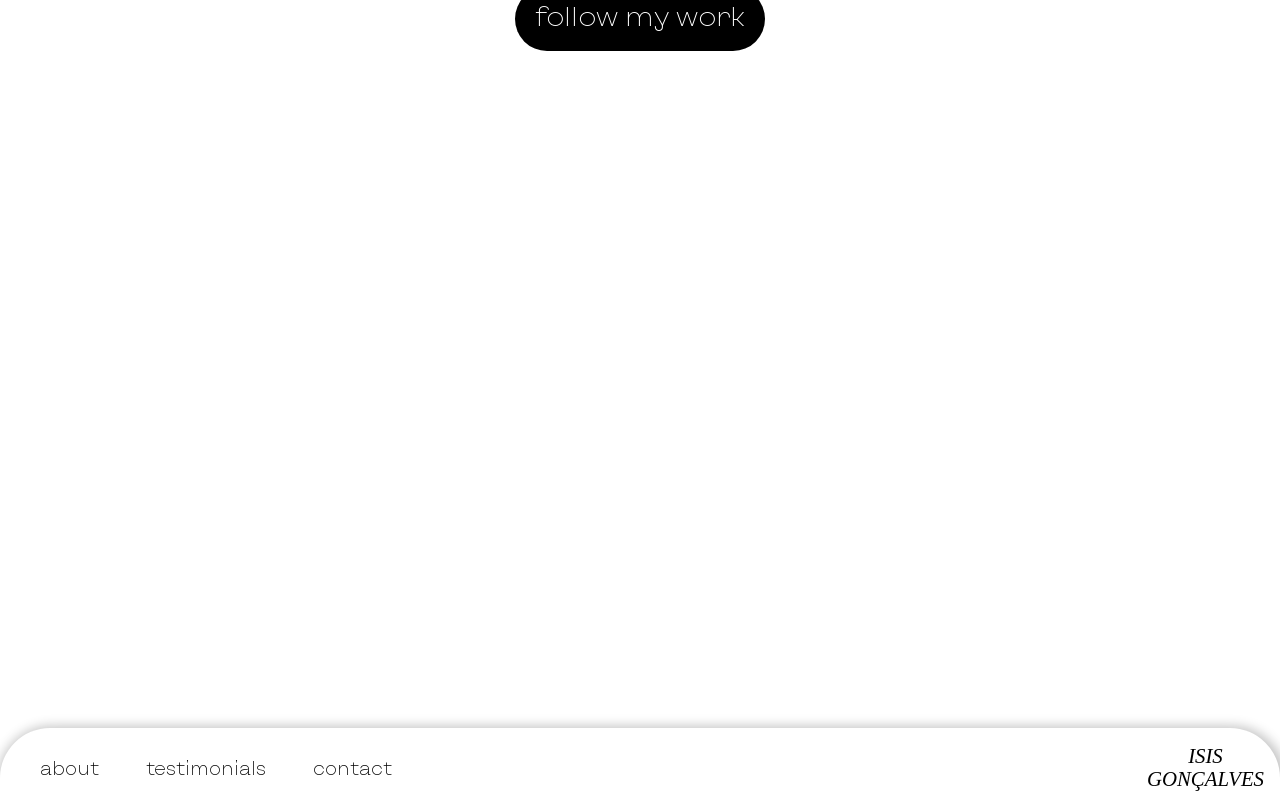
==== commit 93888c5a: "final changes and cookie banner" ====
--- a/index.html
+++ b/index.html
@@ -19,6 +19,7 @@
   <link rel="stylesheet" type="text/css" href="slick-theme.css"/>
   <link rel="stylesheet" href="css/styles_isis.css">
   <link rel="stylesheet" href="https://use.typekit.net/nhp5jau.css">
+  <link rel="stylesheet" href="css/cookie-consent.css">
   
   <meta name="description" content="">
 
@@ -58,7 +59,7 @@
                             <img src="images/arr_l.svg">
                         </button> -->
                         <a class="hover clean fix-width-menu" href="wedding_gallery.html">
-                            <h3>wedding</h3>
+                            <h3>weddings</h3>
                         </a>
                         <div class="d-flex pt-1">
                             <div class="dot"></div>
@@ -114,7 +115,7 @@
             <h2>GALLERIES</h2>
             <a href="editorial_gallery.html">editorial</a>
             <a href="lifestyle_gallery.html">lifestyle</a>
-            <a href="wedding_gallery.html">wedding</a>
+            <a href="wedding_gallery.html">weddings</a>
         </div>
         <div class="d-flex justify-content-center flex-column align-items-center pb-5">
             <h2 class="d-md-none">OTHER</h2>
@@ -130,16 +131,13 @@
             <div class="bg-white"></div>
             <div class="index-carousel">
                 <div class="slide d-flex justify-content-center">
-                    <img src="images/COVER/300825_MD_CERIMONY-96.jpg" style="transform: scale(1.1);">
+                    <img src="images/COVER/ESTA-19.jpg">
                 </div>
                 <div class="slide d-flex justify-content-center">
-                    <img src="images/COVER/TS_160825_lunch-243_websize.JPG" style="transform: scale(1.2);">
+                    <img src="images/COVER/Isis_Gonçalves-6.jpg" style="transform: scale(1.1);">
                 </div>
                 <div class="slide d-flex justify-content-center">
-                    <img src="images/COVER/IMG_1736.jpg">
-                </div>
-                <div class="slide d-flex justify-content-center">
-                    <img src="images/COVER/film_ra424.jpg">
+                    <img src="images/COVER/Isis-4_2.jpg" style="transform: scale(1.1);">
                 </div>
             </div>
             <div class="fading"></div>  
@@ -155,7 +153,7 @@
                                     <img src="images/arr_l_w.svg">
                                 </button> -->
                                 <a class="hover clean fix-width-menu" href="wedding_gallery.html">
-                                    <h3>wedding</h3>
+                                    <h3>weddings</h3>
                                 </a>
                                 <div class="d-flex pt-1">
                                     <div class="dot"></div>
@@ -187,25 +185,27 @@
                 <div class="text-margin">
                     <div>
                         <h4 class="pb-xxl-3 pb-3">
-                            I create by capturing everything that stirs emotion within me. I love getting to know 
-                            the people I photograph, once we build a genuine connection, everything flows much more 
+                            I create by capturing everything that stirs emotion within me. I love getting to know the 
+                            people I photograph, once we build a genuine connection, everything flows much more 
                             naturally.
+
 
                         </h4>
                     </div>
                     <div>
                         <p>
-                            When it comes to weddings, you can count on me to capture your day in an honest and 
-                            meaningful way, staying true to the emotions of the moment while delivering a beautiful, 
-                            timeless gallery. You can also expect my full support and guidance to help make your day 
-                            smooth and stress-free. If you see yourselves as a warm, loving, modern couple, I believe 
-                            we’ll be a perfect match.
+                            When it comes to weddings, you can count on me to capture your day in an honest and meaningful 
+                            way, staying true to the emotions of the moment while delivering a beautiful, timeless gallery. 
+                            You can also expect my full support and guidance to help make your day smooth and stress-free. 
+                            If you see yourselves as a warm, loving, modern couple, I believe we’ll be a perfect match.
+
 
                         </p>
                         <p>
-                            In recent years, my work has been mainly focused on weddings, portraits, and editorial 
-                            photography. However, if you’re looking for something different, feel free to reach out — 
-                            I’d love to hear about your ideas.
+                            In recent years, my work has focused primarily on weddings, portraits, and editorial 
+                            photography, using both film and digital formats. However, if you’re looking for something 
+                            different, feel free to reach out — I’d love to hear about your ideas.
+
                         </p>
                         <p class="mb-0">With love,</p>
                         <p class="mb-0 bng">
@@ -522,6 +522,35 @@
             </div>
         </div>
     </footer>
+    <!-- Cookie Consent Banner -->
+    <div id="cookie-consent-banner" role="dialog" aria-live="polite" aria-label="Cookie Consent">
+        <div class="content">
+            <p>
+                We use cookies for essential site functionality and optional analytics (Google Analytics). You can accept, reject, or manage preferences.
+            </p>
+            <div class="actions">
+                <button id="cookie-reject" type="button">Reject</button>
+                <button id="cookie-accept" type="button">Accept</button>
+                <button id="cookie-prefs-btn" type="button">Manage preferences</button>
+            </div>
+            <div id="cookie-prefs">
+                <h4>Preferences</h4>
+                <p style="margin:0 0 0.5rem 0;font-size:0.9rem;">
+                    Essential cookies (functionality and security) are always active to keep the site working.
+                </p>
+                <div class="row">
+                    <input type="checkbox" id="pref-analytics">
+                    <label for="pref-analytics">Allow analytics cookies (Google Analytics)</label>
+                </div>
+                <div class="actions">
+                    <button id="cookie-save-prefs" type="button">Save</button>
+                </div>
+            </div>
+            <div class="legal-links">
+                <a href="privacy.html" target="_blank" rel="noopener">Privacy & Cookie Policy</a>
+            </div>
+        </div>
+    </div>
     <script src="https://code.jquery.com/jquery-3.7.1.min.js" 
     integrity="sha256-/JqT3SQfawRcv/BIHPThkBvs0OEvtFFmqPF/lYI/Cxo=" crossorigin="anonymous"></script>
     <script src="https://cdn.jsdelivr.net/npm/bootstrap@5.0.2/dist/js/bootstrap.bundle.min.js" 
@@ -531,6 +560,7 @@
     integrity="sha512-bPs7Ae6pVvhOSiIcyUClR7/q2OAsRiovw4vAkX+zJbw3ShAeeqezq50RIIcIURq7Oa20rW2n2q+fyXBNcU9lrw==" 
     crossorigin="anonymous" referrerpolicy="no-referrer"></script>
     <script src="js/portfolio_java.js"></script>
-    
+    <!-- Load consent logic after GA snippet -->
+    <script src="js/cookie-consent.js"></script>
 </body>
 </html>
--- a/css/cookie-consent.css
+++ b/css/cookie-consent.css
@@ -0,0 +1,115 @@
+#cookie-consent-banner {
+  position: fixed;
+  left: 50%;              /* center anchor */
+  transform: translateX(-50%); /* center shift */
+  right: auto;            /* not needed when using translate centering */
+  bottom: 0;
+  z-index: 11000;
+  background: #ffffff;
+  color: #000000;
+  box-shadow: 0 -4px 20px rgba(0,0,0,0.15);
+  padding: 1rem;
+  display: none;
+  width: 50vw;
+  border-radius: 50px;
+  margin-bottom: 1rem;
+}
+
+@media only screen and (max-width: 700px) {
+  #cookie-consent-banner {
+    width: 90vw;
+    margin: 0.5rem;
+  }
+}
+
+#cookie-consent-banner .content {
+  max-width: calc(100% - 2rem);
+  margin: 0 auto;
+  display: flex;
+  gap: 1rem;
+  align-items: center;
+  justify-content: space-between;
+  flex-wrap: wrap;
+  font-size: 0.95rem;
+}
+#cookie-consent-banner p {
+  margin: 0;
+  font-size: 0.95rem;
+}
+#cookie-consent-banner .actions {
+  display: flex;
+  justify-content: center;
+  width: 100%;
+  gap: 0.5rem;
+  flex-wrap: wrap; /* allow wrapping */
+}
+#cookie-consent-banner button {
+  padding: 0.5rem 1rem;
+  border-radius: 24px;
+  border: 2px solid #000;
+  background: #000;
+  color: #fff;
+  cursor: pointer;
+  font-size: 0.95rem;
+}
+#cookie-consent-banner button#cookie-reject {
+  background: #fff;
+  color: #000;
+}
+#cookie-consent-banner .actions button {
+  white-space: nowrap;
+  flex: 0 1 auto; /* default: fit content */
+}
+#cookie-consent-banner .legal-links {
+  width: 100%;
+  text-align: center;
+  /* margin-top: 0.5rem; */
+}
+#cookie-consent-banner .legal-links a {
+  color: #000;
+  text-decoration: underline;
+  font-size: 0.9rem;
+}
+
+/* Preferences panel */
+#cookie-prefs {
+  display: none;
+  margin-top: 0.75rem;
+  padding: 0.75rem;
+  border: 1px solid #ddd;
+  border-radius: 16px;
+}
+#cookie-prefs h4 {
+  margin: 0 0 0.5rem 0;
+  font-size: 1rem;
+}
+#cookie-prefs .row {
+  display: flex;
+  align-items: center;
+  gap: 0.5rem;
+  margin-bottom: 0.5rem;
+}
+#cookie-prefs .actions {
+  display: flex;
+  gap: 0.5rem;
+  justify-content: center;
+}
+@media (max-width: 900px) {
+  #cookie-consent-banner .actions button {
+    flex: 0 0 calc(50% - 0.25rem); /* two buttons per row */
+  }
+  #cookie-consent-banner .actions button:nth-child(3) {
+    flex: 0 0 100%;       /* full width for the third */
+    margin: 0 auto;       /* center the button in its row */
+    max-width: max-content;
+  }
+}
+@media (max-width: 600px) {
+  #cookie-consent-banner .content {
+    flex-direction: column;
+    align-items: stretch;
+  }
+  #cookie-consent-banner .actions {
+    justify-content: center;
+  }
+}
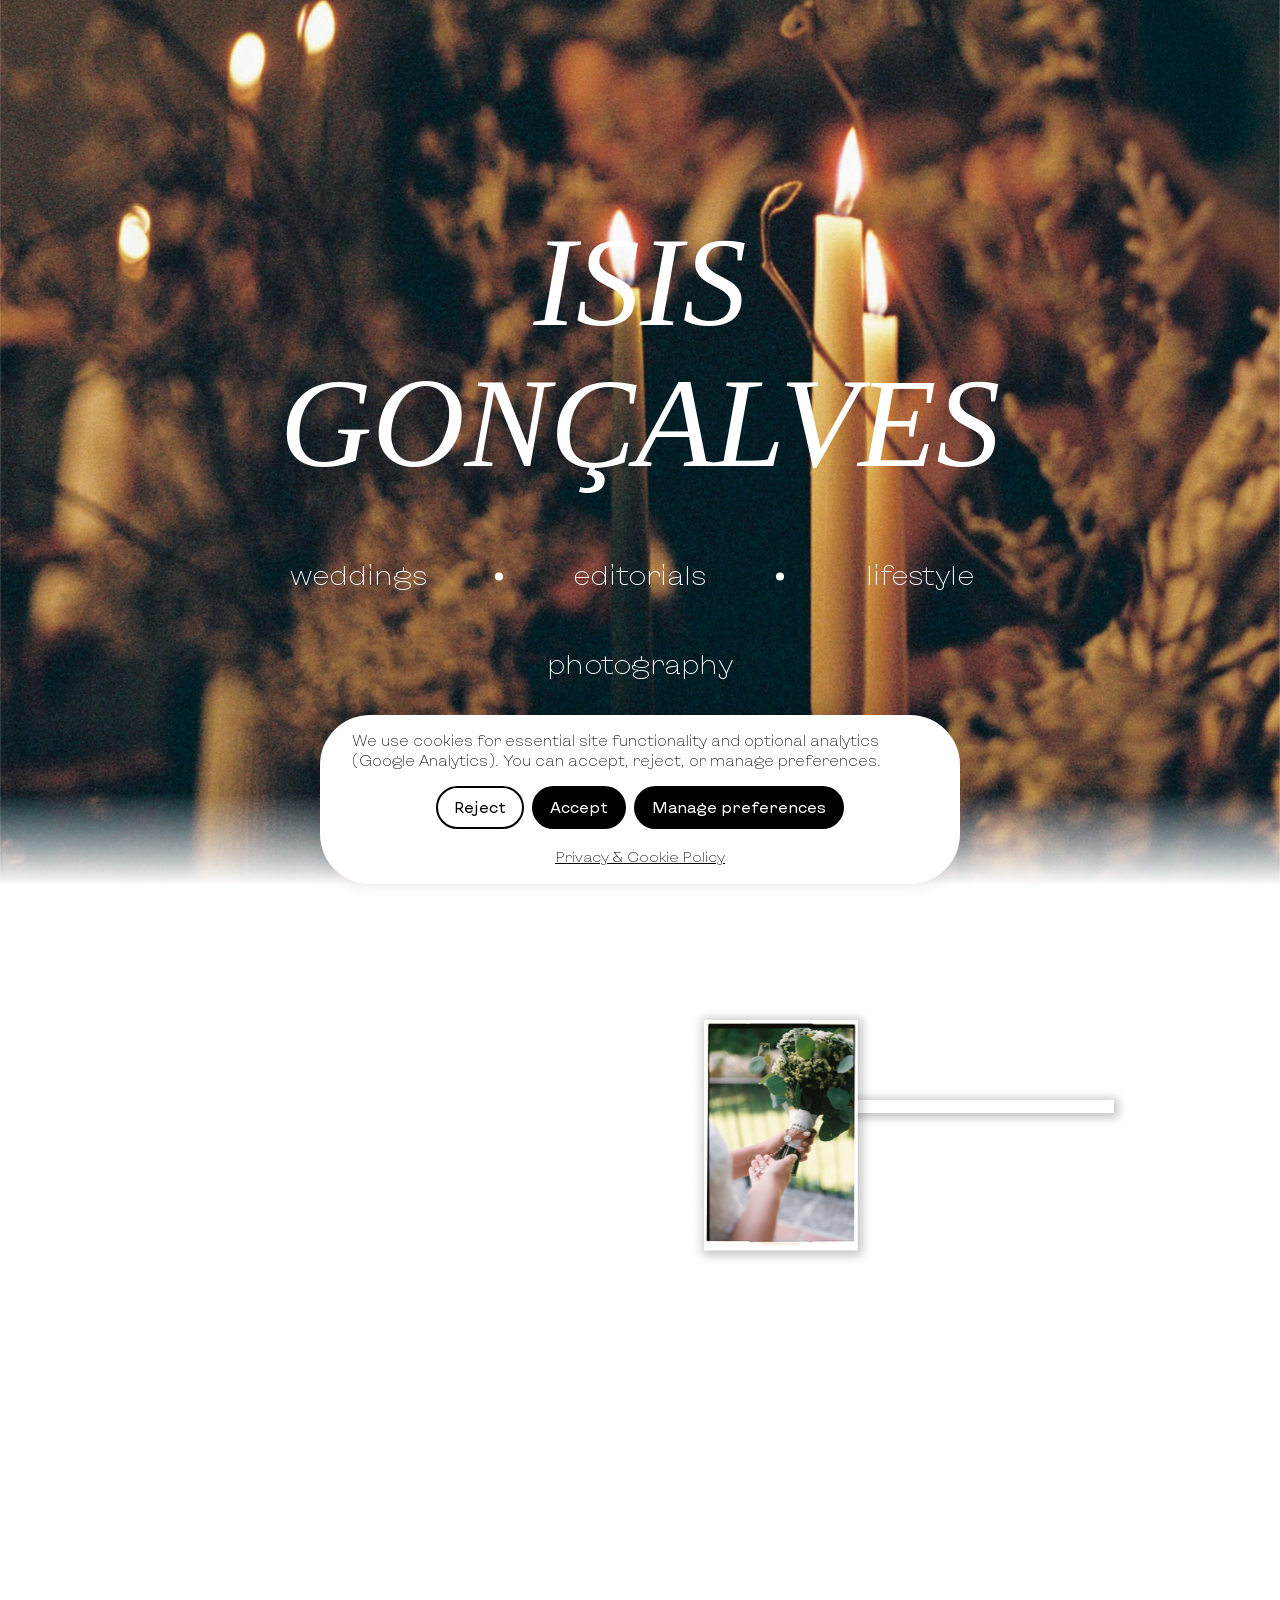
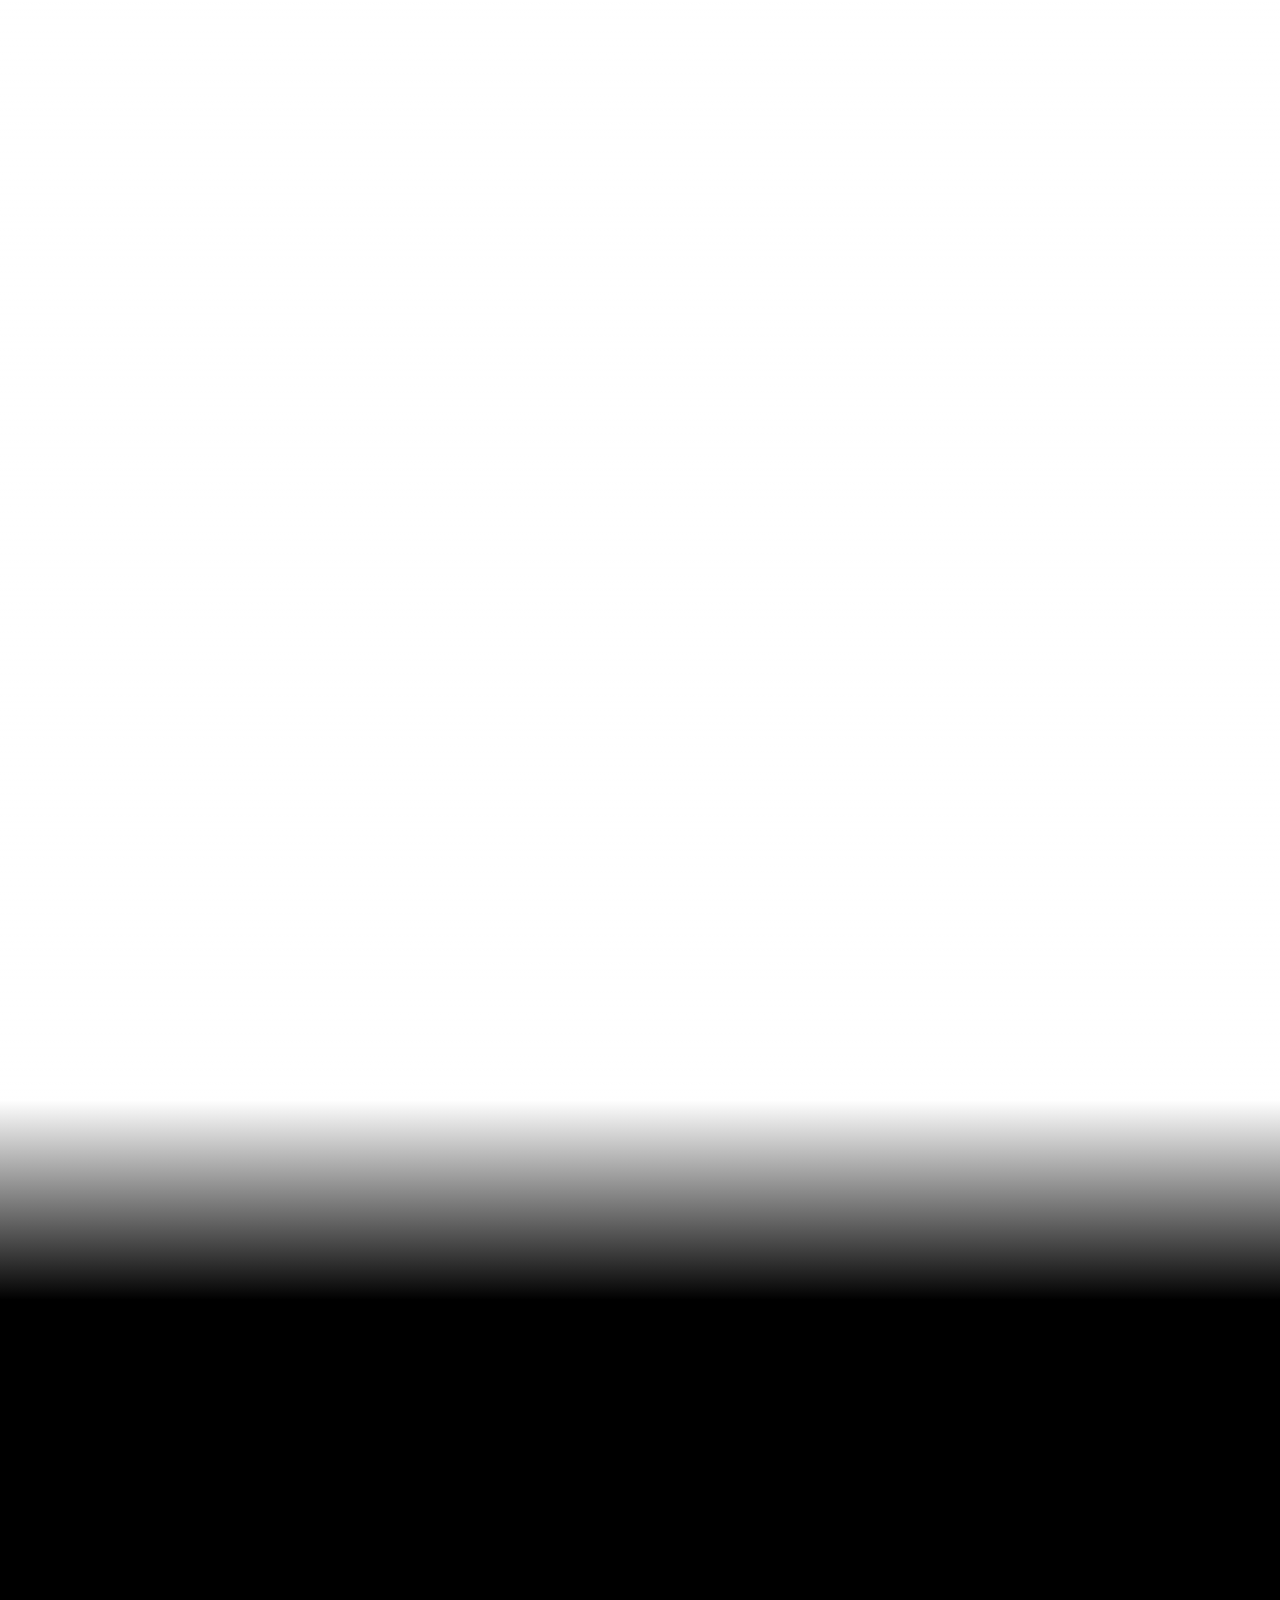
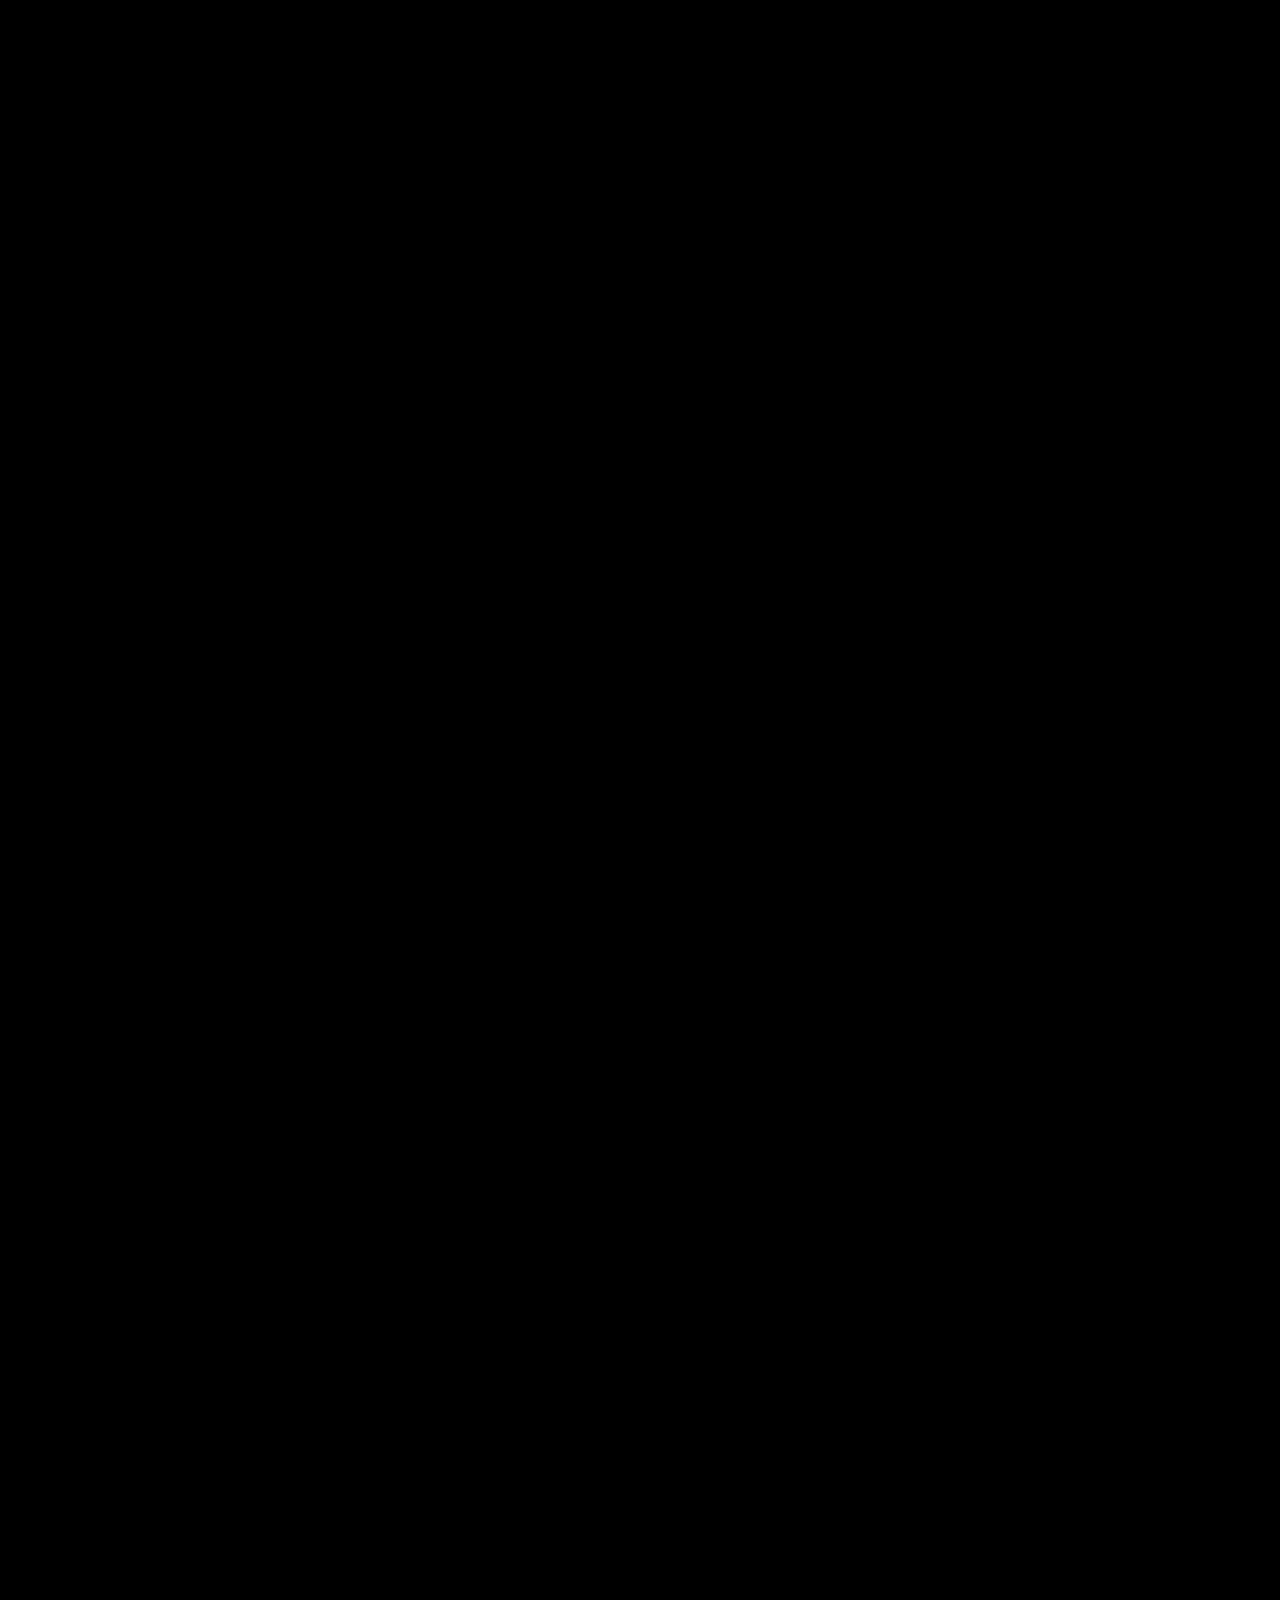
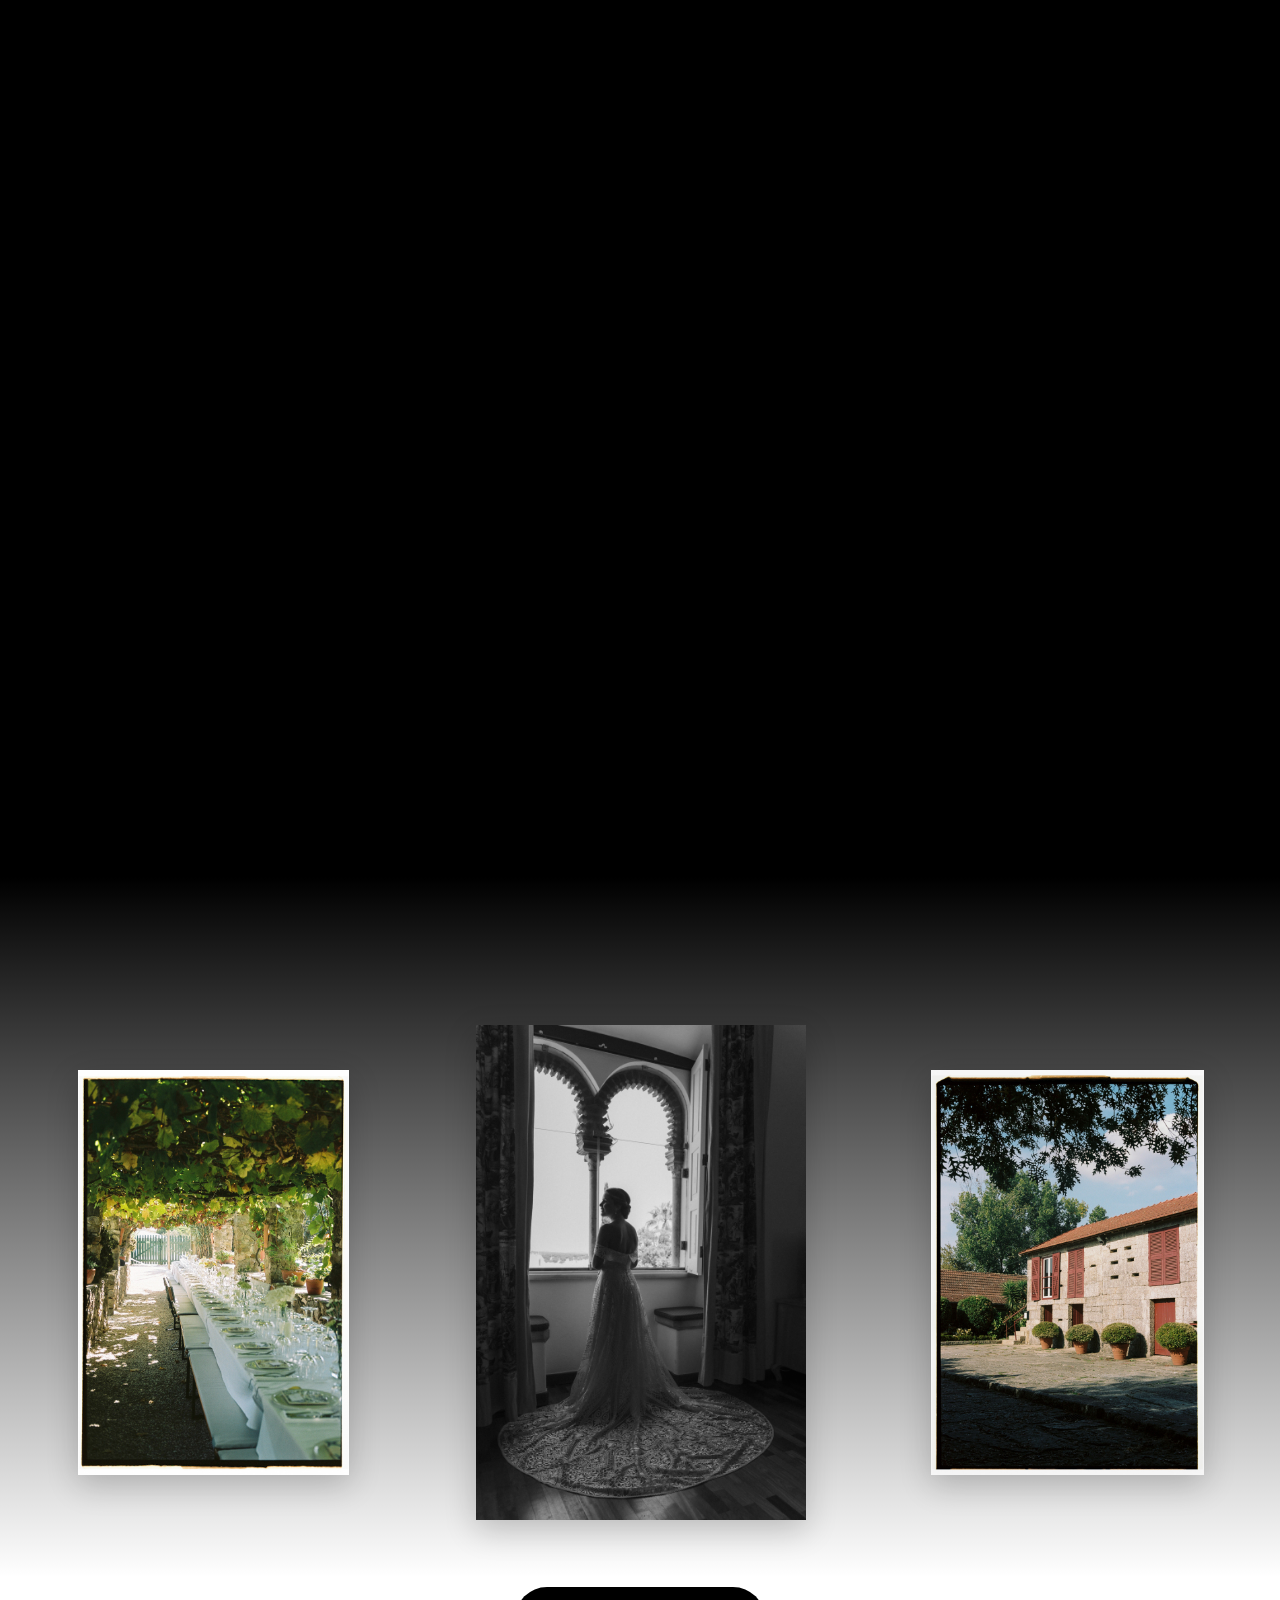
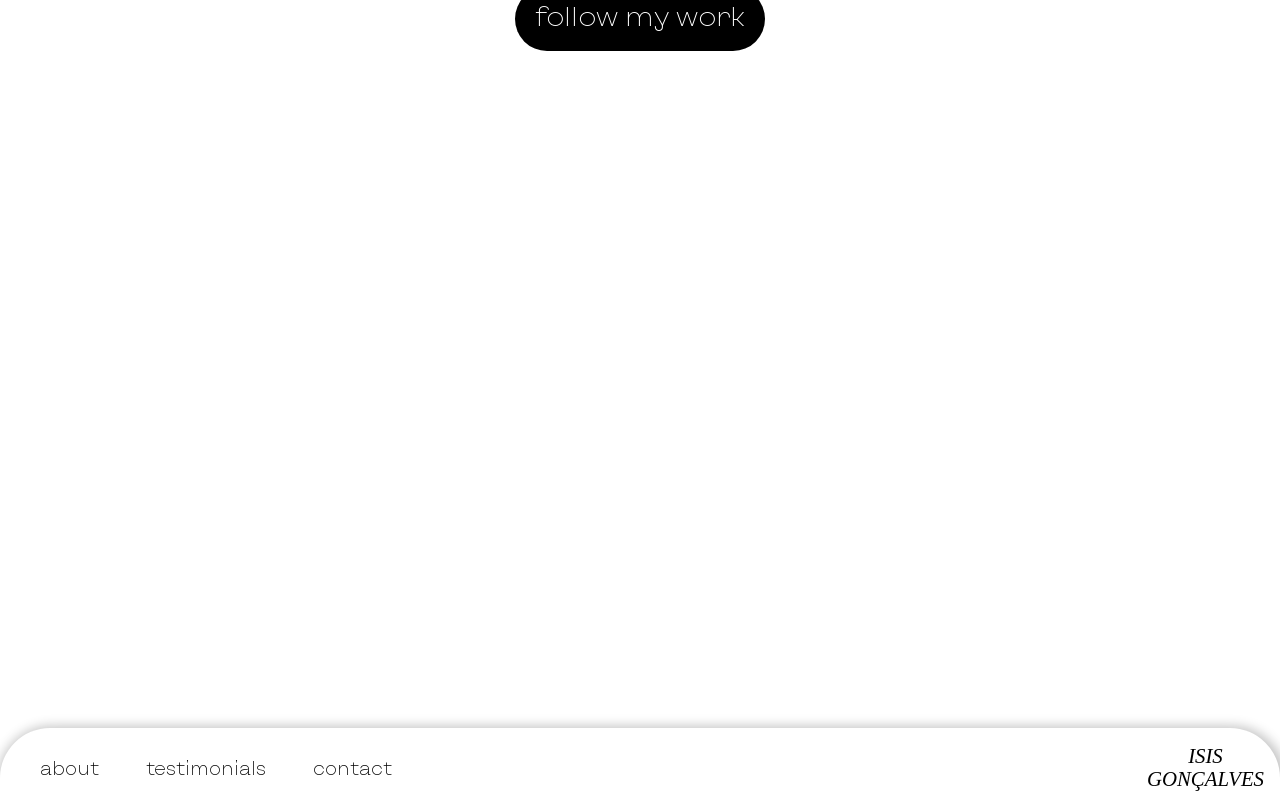
==== commit 506ba250: "editorials" ====
--- a/index.html
+++ b/index.html
@@ -65,7 +65,7 @@
                             <div class="dot"></div>
                         </div>
                         <a class="hover clean fix-width-menu" href="editorial_gallery.html">
-                            <h3>editorial</h3>
+                            <h3>editorials</h3>
                         </a>
                         <div class="d-flex pt-1">
                             <div class="dot"></div>
@@ -113,7 +113,7 @@
     <div class="expand full-menu d-flex justify-content-around align-items-center flex-column">
         <div class="d-md-none d-flex flex-column justify-content-center align-items-center pt-5">
             <h2>GALLERIES</h2>
-            <a href="editorial_gallery.html">editorial</a>
+            <a href="editorial_gallery.html">editorials</a>
             <a href="lifestyle_gallery.html">lifestyle</a>
             <a href="wedding_gallery.html">weddings</a>
         </div>
@@ -134,7 +134,7 @@
                     <img src="images/COVER/ESTA-19.jpg">
                 </div>
                 <div class="slide d-flex justify-content-center">
-                    <img src="images/COVER/Isis_Gonçalves-6.jpg" style="transform: scale(1.1);">
+                    <img src="images/COVER/Isis_Goncalves-6.jpg" style="transform: scale(1.1);">
                 </div>
                 <div class="slide d-flex justify-content-center">
                     <img src="images/COVER/Isis-4_2.jpg" style="transform: scale(1.1);">
@@ -159,7 +159,7 @@
                                     <div class="dot"></div>
                                 </div>
                                 <a class="hover clean fix-width-menu" href="editorial_gallery.html">
-                                    <h3>editorial</h3>
+                                    <h3>editorials</h3>
                                 </a>
                                 <div class="d-flex pt-1">
                                     <div class="dot"></div>
@@ -276,7 +276,7 @@
                 <div class="slide d-flex">
                     <div class="testimonial-gradient d-lg-none"></div>
                     <div class="testimonial-photo-container d-flex">
-                        <img src="images/WEDDINGS/CP31225-63.jpg">
+                        <img src="images/WEDDINGS/CP31225-41.jpg">
                     </div>
                     <div class="testimonial-text-container px-4 px-sm-0">
                         <div class="testimonials-text">
@@ -292,7 +292,7 @@
                 <div class="slide d-flex">
                     <div class="testimonial-gradient d-lg-none"></div>
                     <div class="testimonial-photo-container d-flex">
-                        <img src="images/WEDDINGS/CP31225-60.jpg">
+                        <img src="images/WEDDINGS/CP31225-61.jpg">
                     </div>
                     <div class="testimonial-text-container px-4 px-sm-0">
                         <div class="testimonials-text">
@@ -310,7 +310,7 @@
                 <div class="slide d-flex">
                     <div class="testimonial-gradient d-lg-none"></div>
                     <div class="testimonial-photo-container d-flex">
-                        <img src="images/WEDDINGS/CP31225-58.jpg">
+                        <img src="images/WEDDINGS/testimonials_extra.jpeg">
                     </div>
                     <div class="testimonial-text-container px-4 px-sm-0">
                         <div class="testimonials-text">
@@ -408,13 +408,12 @@
                             <input class="mb-3" type="text" name="phone" placeholder="Phone Number"/>
                         </div>
                         <textarea class="mb-5" name="socials" placeholder="Feel free to share your socials!"></textarea>
-                        <h4 class="mb-3">How did you find about me?</h4>
+                        <h4 class="mb-3">How did you find me?</h4>
                         <div id="about-me-selection" class="d-flex justify-content-center flex-wrap mb-5">
                             <button class="about-me-btn" type="button" data-value="instagram">Instagram</button>
                             <button class="about-me-btn" type="button" data-value="facebook">Facebook</button>
                             <button class="about-me-btn" type="button" data-value="google">Google</button>
                             <button class="about-me-btn" type="button" data-value="reference">Reference</button>
-                            <button class="about-me-btn" type="button" data-value="casamentos-pt">Casamentos.pt</button>
                             <button class="about-me-btn" type="button" data-value="other">Other</button>
                             <input type="hidden" name="about_me_choice" id="about-me-choice" required>
                           </div>
@@ -462,19 +461,19 @@
             <div class="insta-sum">
                 <div class="insta-carousel animate-me">
                     <div class="slide">
-                        <img src="images/LIFESTYLE/000017-2.jpg" alt="Instagram photo 1">
+                        <img src="images/WEDDINGS/swfd-19.jpg" alt="Instagram photo 1">
                     </div>
                     <div class="slide">
-                        <img src="images/PORTRAITS/sal-33.jpg" alt="Instagram photo 2">
+                        <img src="images/WEDDINGS/CP31225-60.jpg" alt="Instagram photo 2">
                     </div>
                     <div class="slide">
                         <img src="images/WEDDINGS/CP31225-54.jpg" alt="Instagram photo 3">
                     </div>
                     <div class="slide">
-                        <img src="images/LIFESTYLE/000017-2.jpg" alt="Instagram photo 4">
+                        <img src="images/WEDDINGS/swfd-19.jpg" alt="Instagram photo 4">
                     </div>
                     <div class="slide">
-                        <img src="images/PORTRAITS/sal-33.jpg" alt="Instagram photo 5">
+                        <img src="images/WEDDINGS/CP31225-60.jpg" alt="Instagram photo 5">
                     </div>
                     <div class="slide">
                         <img src="images/WEDDINGS/CP31225-54.jpg" alt="Instagram photo 6">
